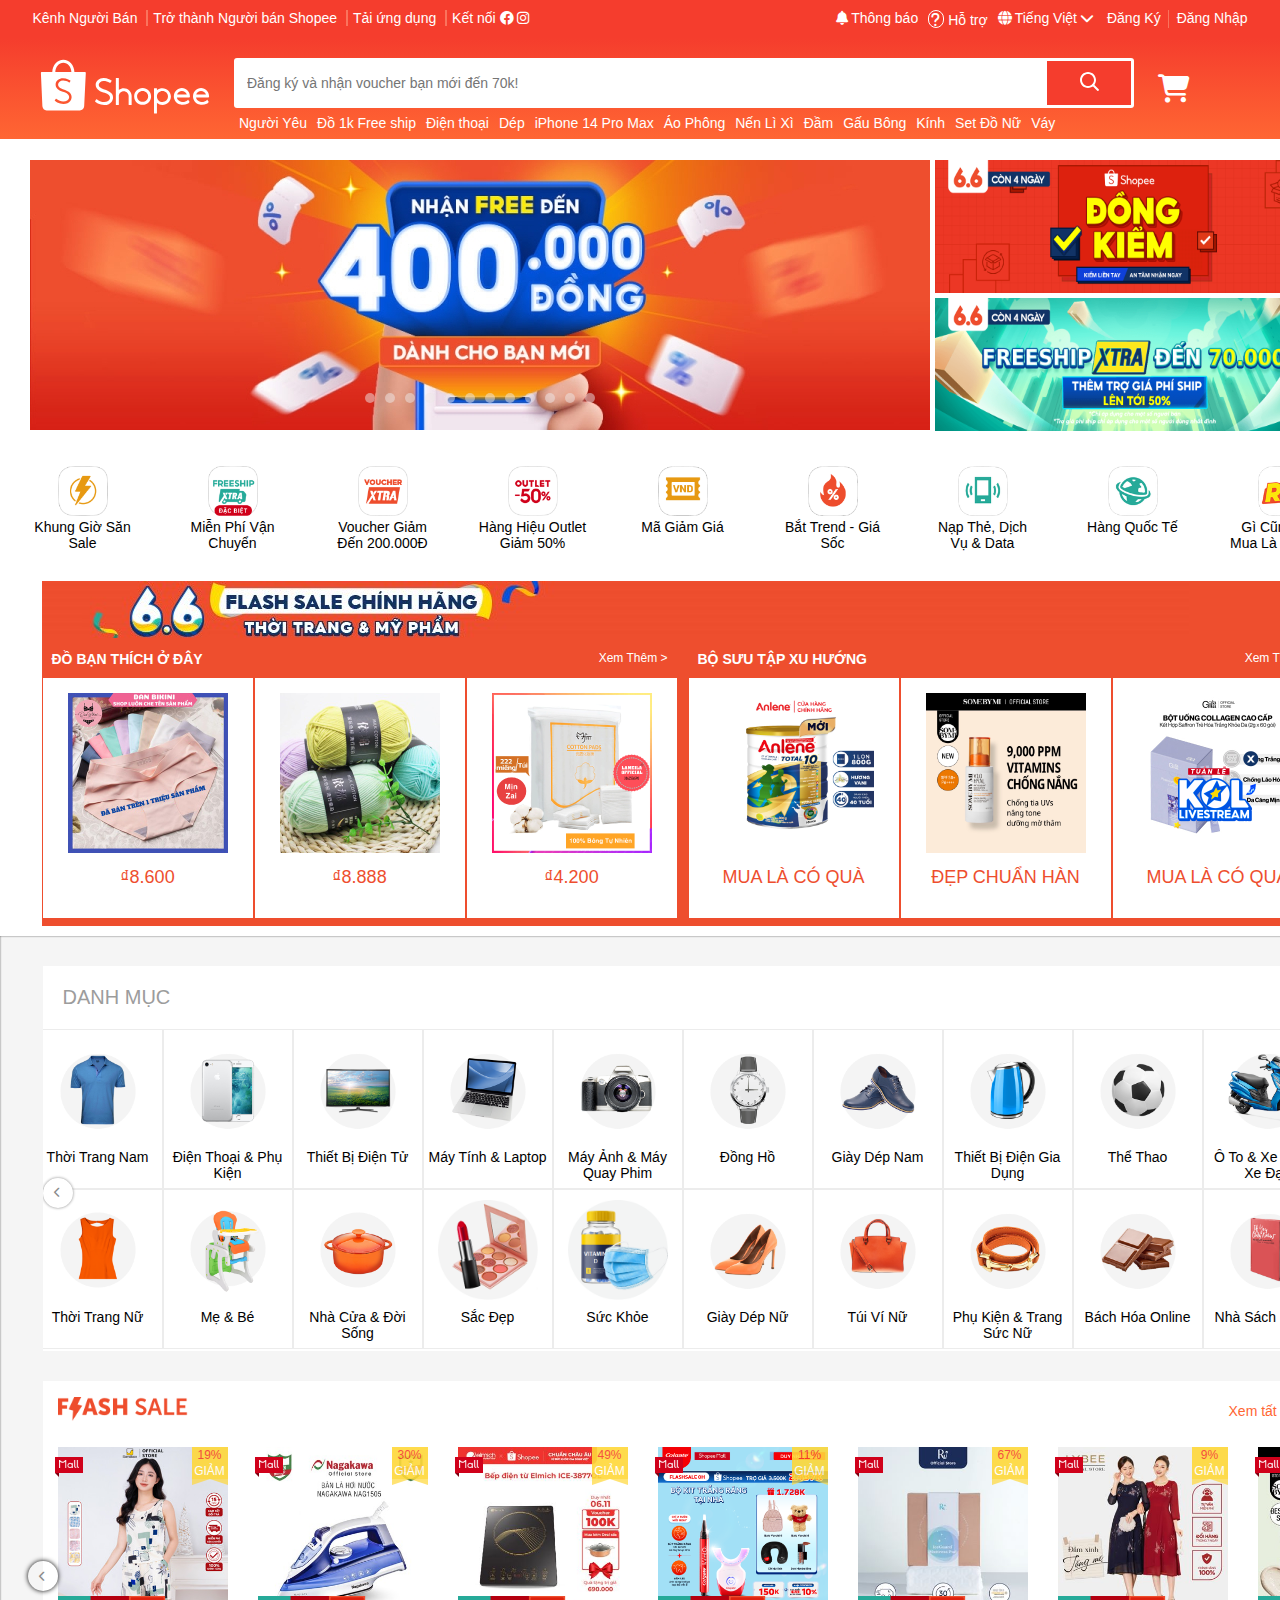
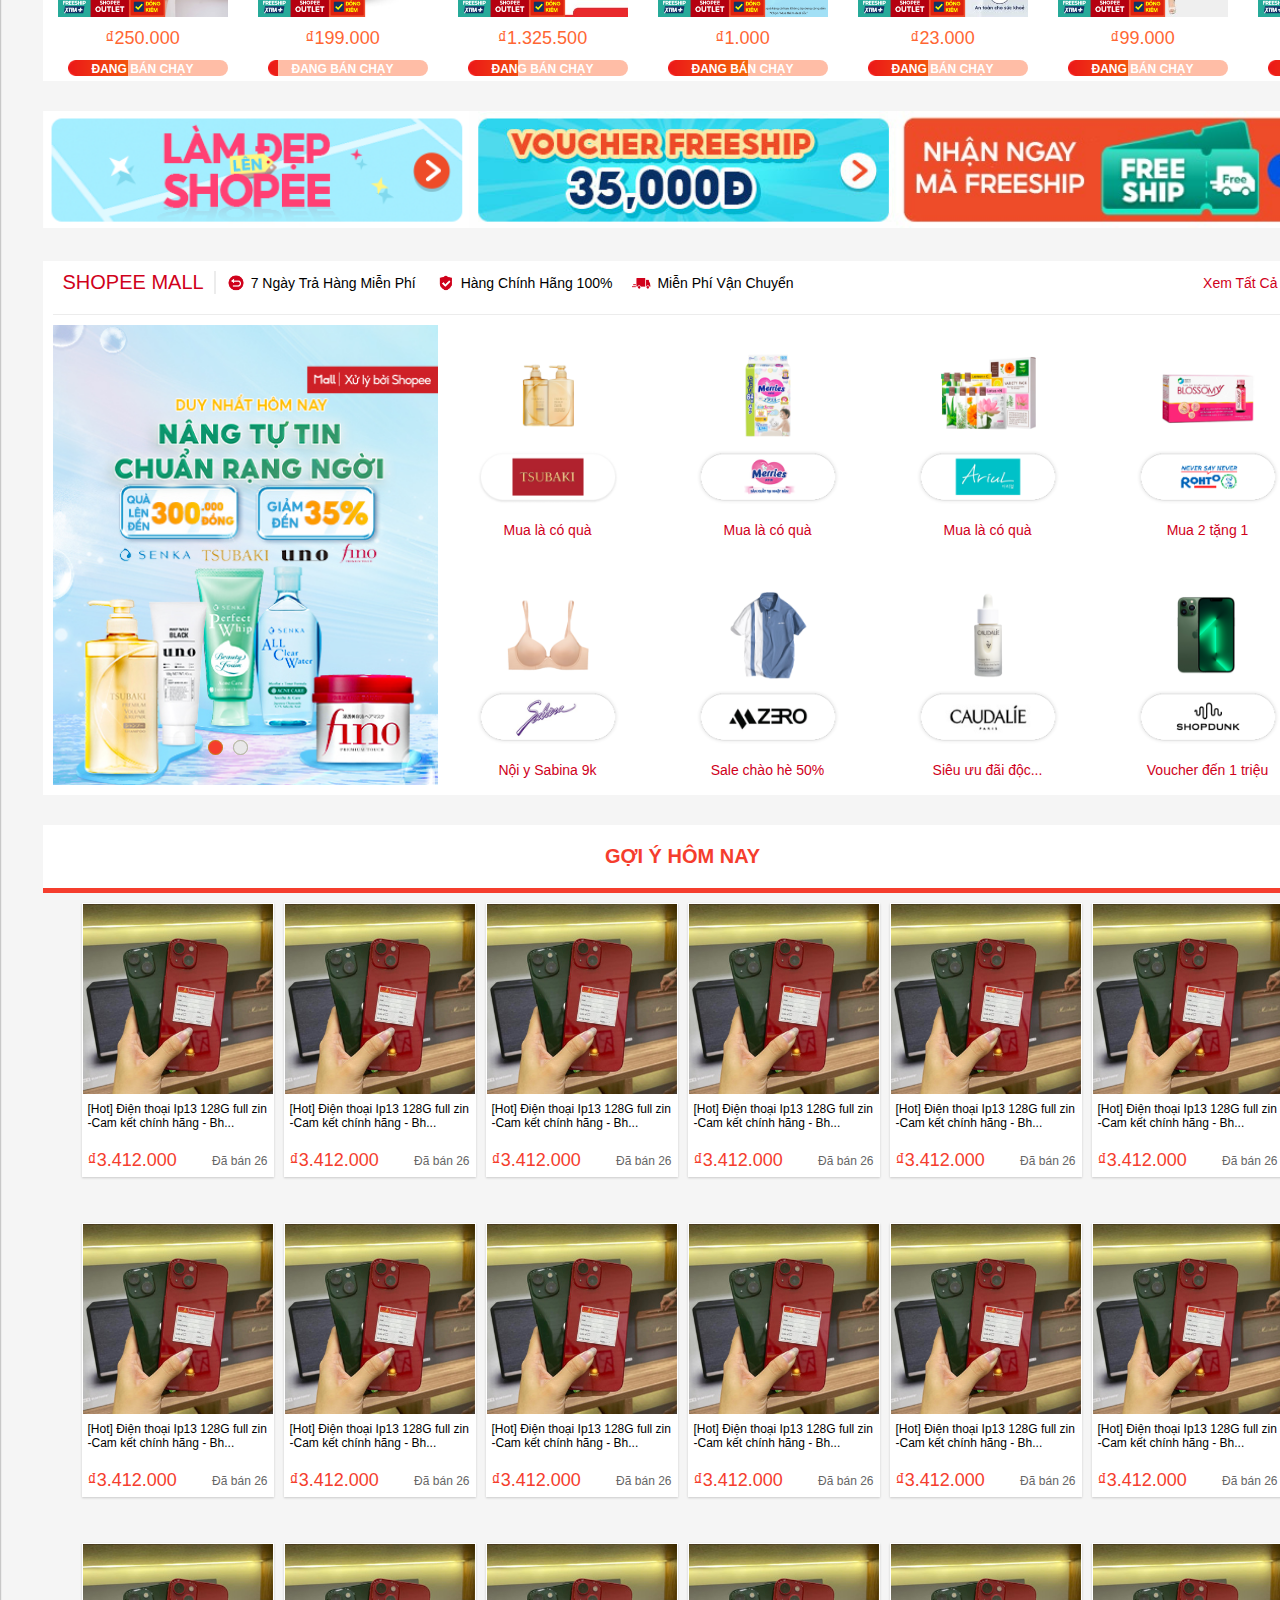
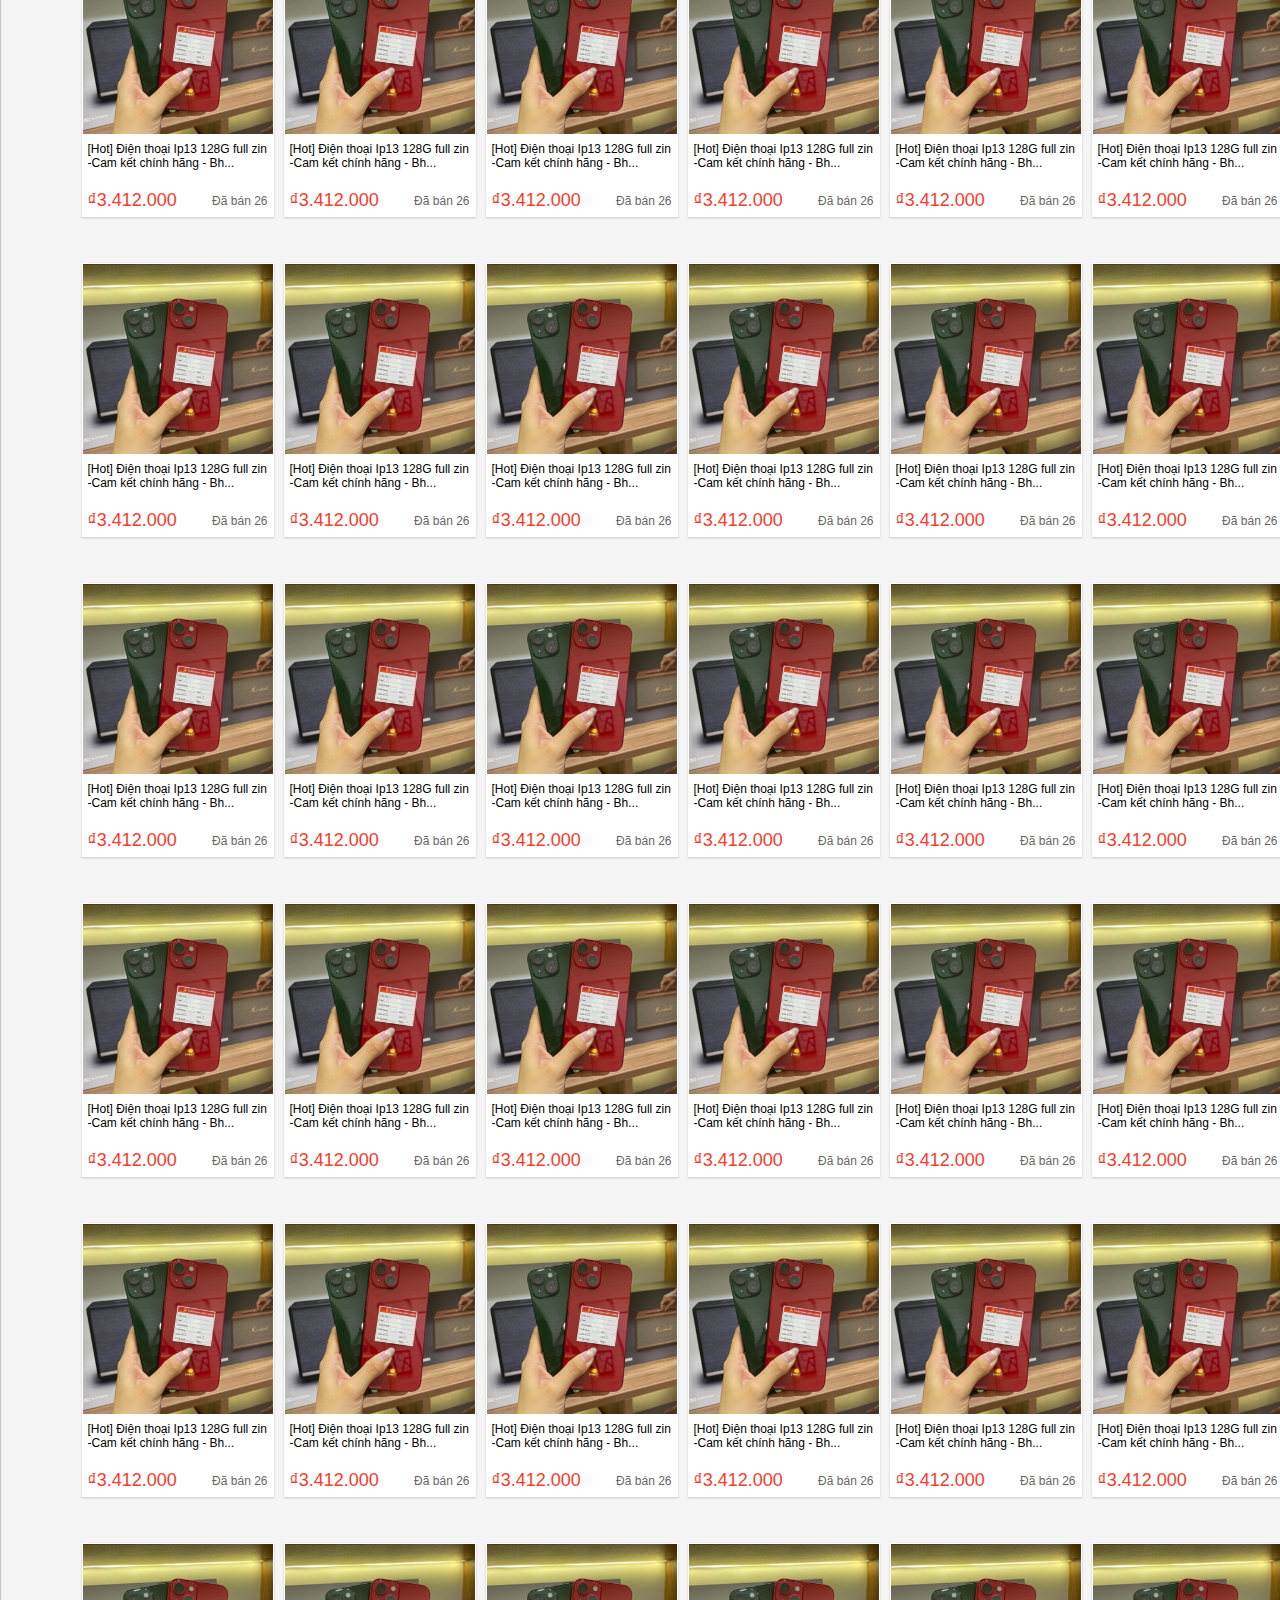
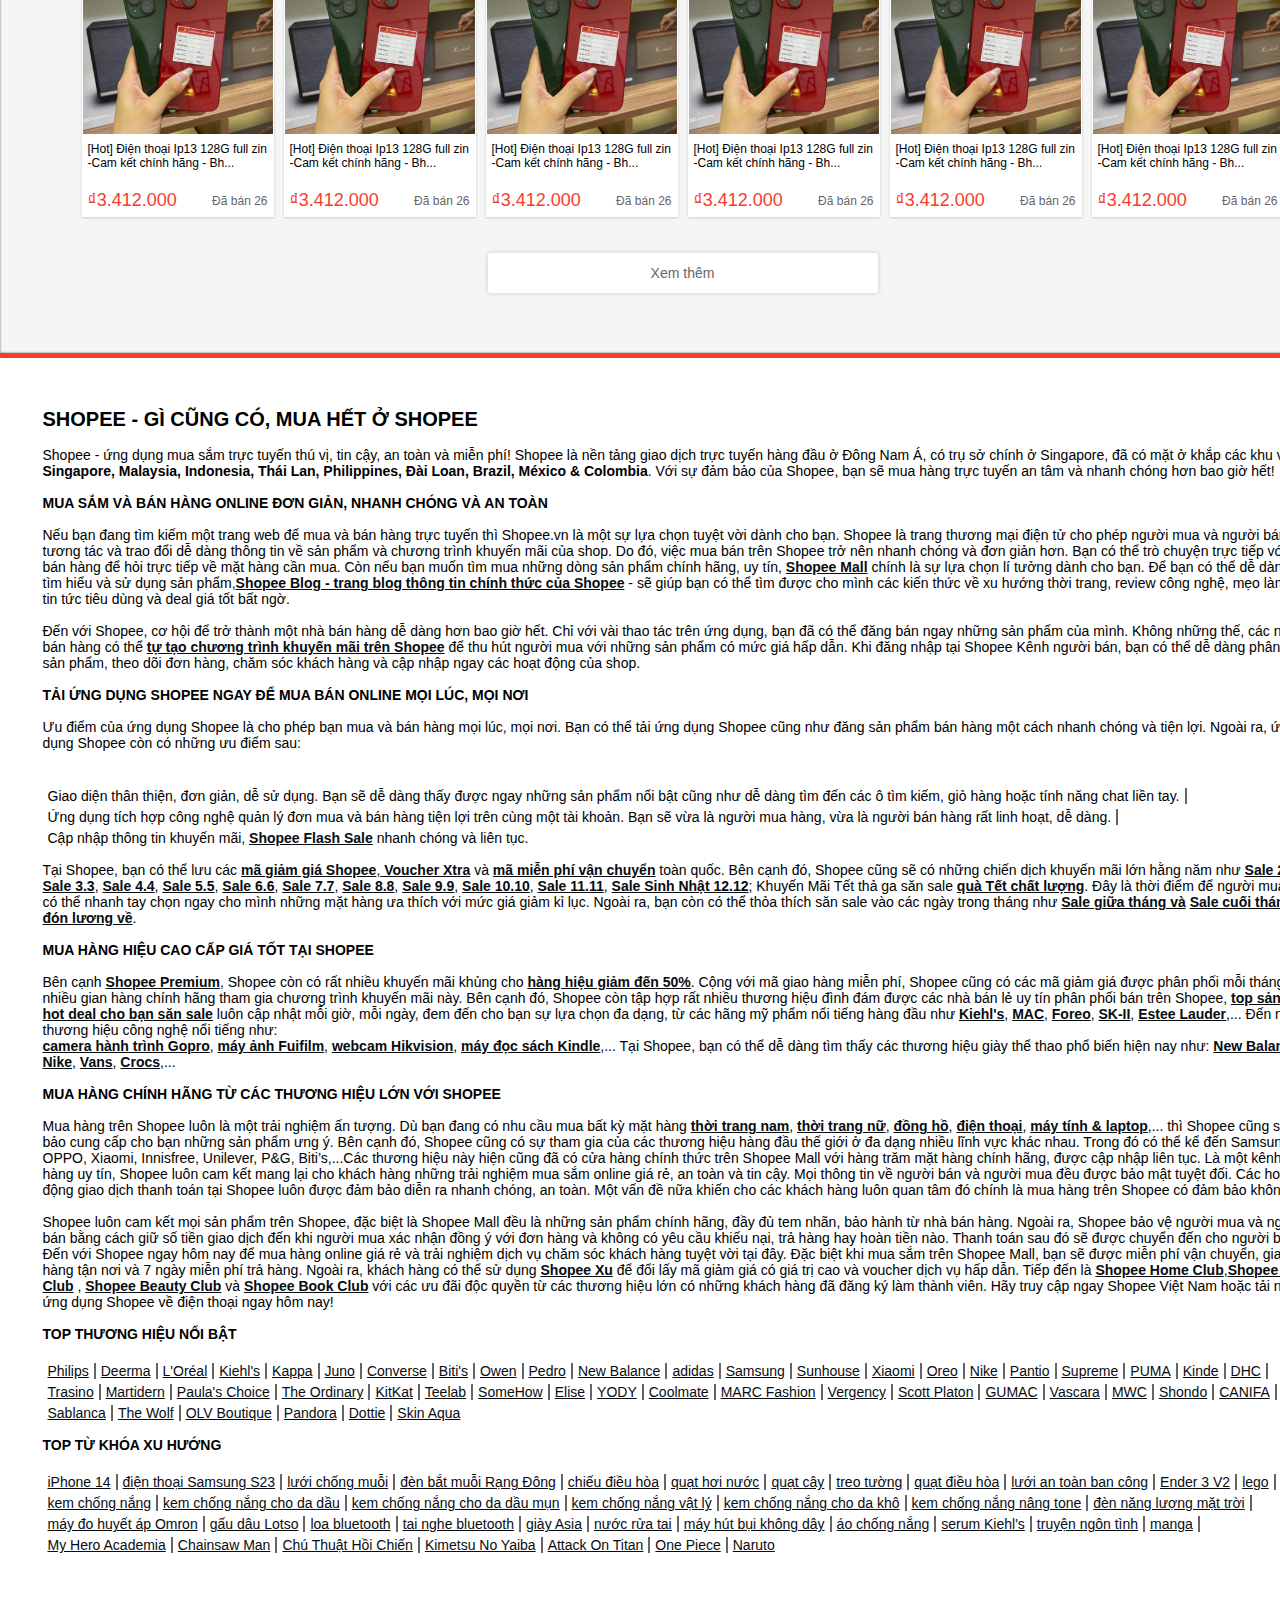
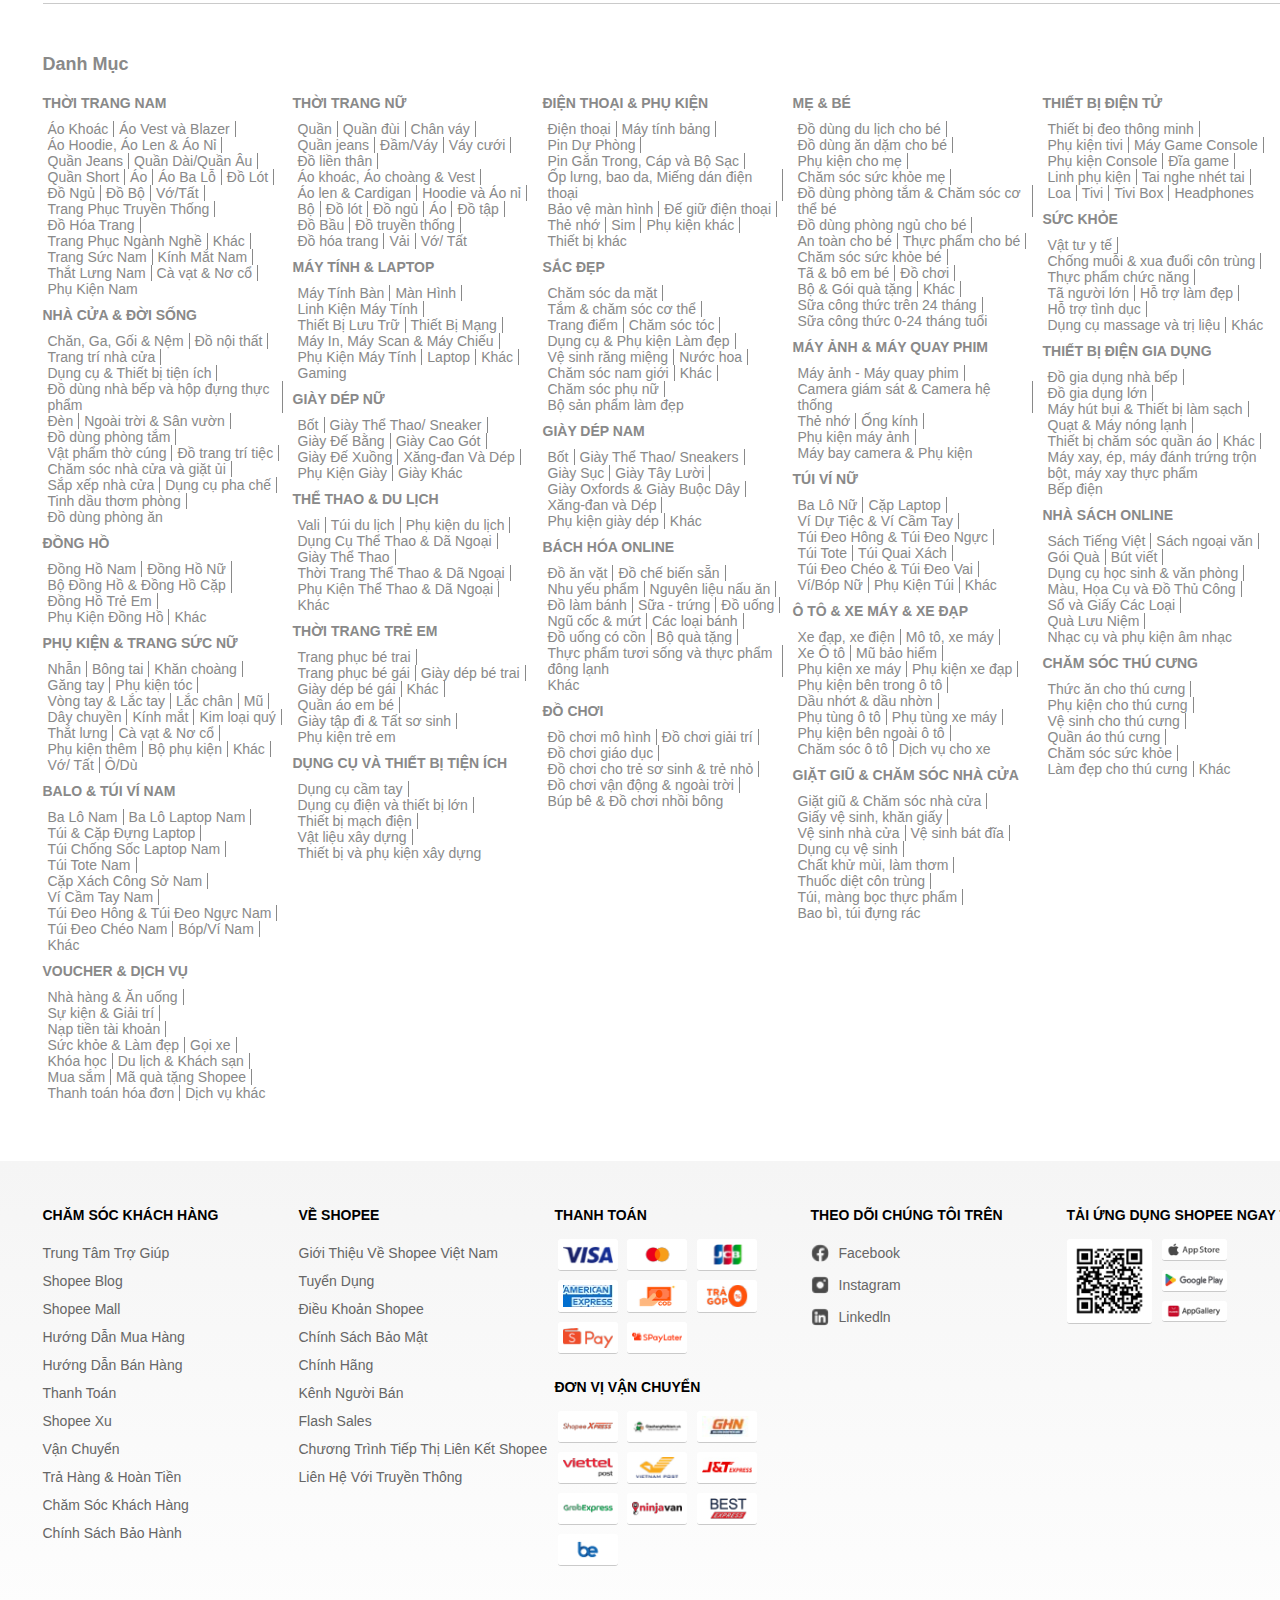
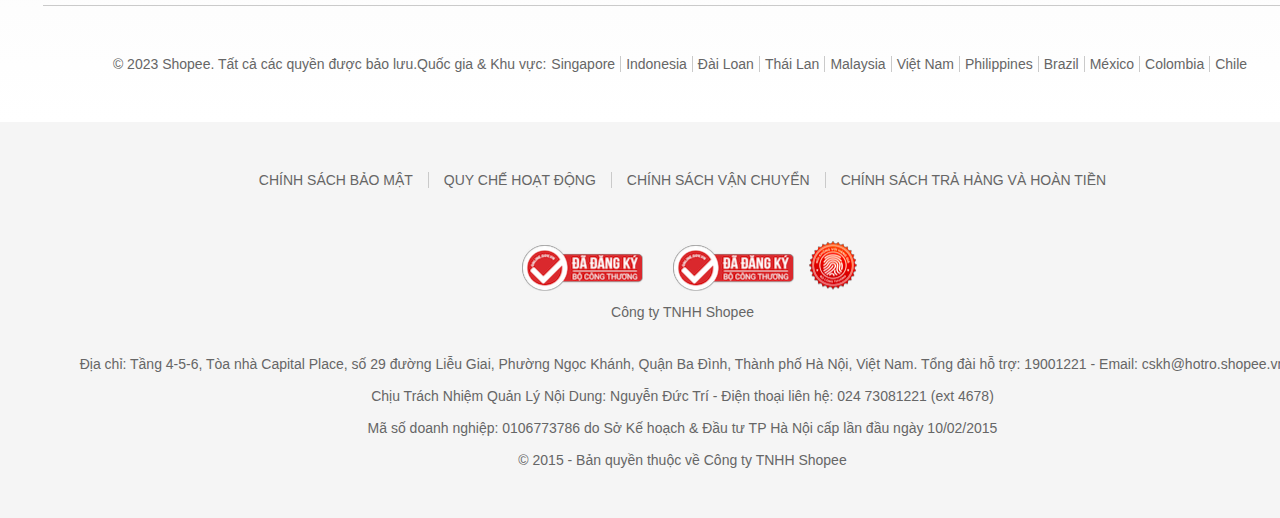
==== index.html @ 6e053377 "shopee project" ====
<!DOCTYPE html>
<html lang="en">

<head>
    <meta charset="UTF-8">
    <meta http-equiv="X-UA-Compatible" content="IE=edge">
    <meta name="viewport" content="width=device-width, initial-scale=1.0">
    <link rel="stylesheet" href="Home/css/index.css">
    <link rel="shortcut icon" href="img/logo_favicon/shopee-icon.svg" type="image/x-icon">
    <link rel="stylesheet" href="vendor/fontawesome-free-6.4.0-web/css/all.min.css">
    <title>Shopee</title>
</head>

<body>

    <header class="home_index">
        <div class="on_top">
            <div class="head_list_1">
                <a href="">Kênh Người Bán</a>
                <a href="">Trở thành Người bán Shopee</a>
                <a href="">Tải ứng dụng</a>
                <a href="">Kết nối
                    <i class="fa-brands fa-facebook" style="color:#fff;"></i>
                    <i class="fa-brands fa-instagram" style="color:#fff;"></i>
                </a>
            </div>
            <div class="head_list_2">
                <div class="child1">
                    <a href=""><i class="fa-solid fa-bell" style="color:#fff;"></i>Thông báo</a>
                    <div class="informed">
                        <div class="triangle"></div>
                        <div class="notice">
                            <div class="avt_none">
                                <img src="img/img_notice/avt.png" alt="">
                                <p>Đăng nhập để xem Thông báo</p>
                            </div>
                            <div class="btn_si_su">
                                <button>
                                    <a href="">Đăng ký</a>
                                </button>
                                <button>
                                    <a href="">Đăng nhập</a>
                                </button>
                            </div>
                        </div>
                    </div>
                </div>
                <div class="child2">
                    <a href=""><i class="fa-solid fa-question" style="color:#fff;"></i>Hỗ trợ</a>
                </div>
                <div class="child3">
                    <a href=""><i class="fa-solid fa-globe"></i>Tiếng Việt<i class="fa-solid fa-chevron-down"
                            style="color: #fff;margin-left: 3px;"></i></a>
                    <div class="language">
                        <div class="triangle2"></div>
                        <div class="choose_lg">
                            <a href="">Tiếng Việt</a><br><br>
                            <a href="">English</a>
                        </div>
                    </div>
                </div>
                <div class="child4">
                    <a href="">Đăng Ký</a>
                </div>
                <div class="child5">
                    <a href="">Đăng Nhập</a>
                </div>
            </div>

        </div>
        <div class="header">
            <div class="logo">
                <a href="index.html">
                    <svg viewBox="0 0 192 65" class="shopee-svg-icon header-with-search__shopee-logo icon-shopee-logo">
                        <g fill-rule="evenodd">
                            <path fill="#fff"
                                d="M35.6717403 44.953764c-.3333497 2.7510509-2.0003116 4.9543414-4.5823845 6.0575984-1.4379707.6145919-3.36871.9463856-4.896954.8421628-2.3840266-.0911143-4.6237865-.6708937-6.6883352-1.7307424-.7375522-.3788551-1.8370513-1.1352759-2.6813095-1.8437757-.213839-.1790053-.239235-.2937577-.0977428-.4944671.0764015-.1151823.2172535-.3229831.5286218-.7791994.45158-.6616533.5079208-.7446018.5587128-.8221779.14448-.2217688.3792333-.2411091.6107855-.0588804.0243289.0189105.0243289.0189105.0426824.0333083.0379873.0294402.0379873.0294402.1276204.0990653.0907002.0706996.14448.1123887.166248.1287205 2.2265285 1.7438508 4.8196989 2.7495466 7.4376251 2.8501162 3.6423042-.0496401 6.2615109-1.6873341 6.7308041-4.2020035.5160305-2.7675977-1.6565047-5.1582742-5.9070334-6.4908212-1.329344-.4166762-4.6895175-1.7616869-5.3090528-2.1250697-2.9094471-1.7071043-4.2697358-3.9430584-4.0763845-6.7048539.296216-3.8283059 3.8501677-6.6835796 8.340785-6.702705 2.0082079-.004083 4.0121475.4132378 5.937338 1.2244562.6816382.2873109 1.8987274.9496089 2.3189359 1.2633517.2420093.1777159.2898136.384872.1510957.60836-.0774686.12958-.2055158.3350171-.4754821.7632974l-.0029878.0047276c-.3553311.5640922-.3664286.5817134-.447952.7136572-.140852.2144625-.3064598.2344475-.5604202.0732783-2.0600669-1.3839063-4.3437898-2.0801572-6.8554368-2.130442-3.126914.061889-5.4706057 1.9228561-5.6246892 4.4579402-.0409751 2.2896772 1.676352 3.9613243 5.3858811 5.2358503 7.529819 2.4196871 10.4113092 5.25648 9.869029 9.7292478M26.3725216 5.42669372c4.9022893 0 8.8982174 4.65220288 9.0851664 10.47578358H17.2875686c.186949-5.8235807 4.1828771-10.47578358 9.084953-10.47578358m25.370857 11.57065968c0-.6047069-.4870064-1.0948761-1.0875481-1.0948761h-11.77736c-.28896-7.68927544-5.7774923-13.82058185-12.5059489-13.82058185-6.7282432 0-12.2167755 6.13130641-12.5057355 13.82058185l-11.79421958.0002149c-.59136492.0107446-1.06748731.4968309-1.06748731 1.0946612 0 .0285807.00106706.0569465.00320118.0848825H.99995732l1.6812605 37.0613963c.00021341.1031483.00405483.2071562.01173767.3118087.00170729.0236381.003628.0470614.00554871.0704847l.00362801.0782207.00405483.004083c.25545428 2.5789222 2.12707837 4.6560709 4.67201764 4.7519129l.00576212.0055872h37.4122078c.0177132.0002149.0354264.0004298.0531396.0004298.0177132 0 .0354264-.0002149.0531396-.0004298h.0796027l.0017073-.0015043c2.589329-.0706995 4.6867431-2.1768587 4.9082648-4.787585l.0012805-.0012893.0017073-.0350275c.0021341-.0275062.0040548-.0547975.0057621-.0823037.0040548-.065757.0068292-.1312992.0078963-.1964115l1.8344904-37.207738h-.0012805c.001067-.0186956.0014939-.0376062.0014939-.0565167M176.465457 41.1518926c.720839-2.3512494 2.900423-3.9186779 5.443734-3.9186779 2.427686 0 4.739107 1.6486899 5.537598 3.9141989l.054826.1556978h-11.082664l.046506-.1512188zm13.50267 3.4063683c.014933.0006399.014933.0006399.036906.0008531.021973-.0002132.021973-.0002132.044372-.0008531.53055-.0243144.950595-.4766911.950595-1.0271786 0-.0266606-.000853-.0496953-.00256-.0865936.000427-.0068251.000427-.020262.000427-.0635588 0-5.1926268-4.070748-9.4007319-9.09145-9.4007319-5.020488 0-9.091235 4.2081051-9.091235 9.4007319 0 .3871116.022399.7731567.067838 1.1568557l.00256.0204753.01408.1013102c.250022 1.8683731 1.047233 3.5831812 2.306302 4.9708108-.00064-.0006399.00064.0006399.007253.0078915 1.396026 1.536289 3.291455 2.5833031 5.393601 2.9748936l.02752.0053321v-.0027727l.13653.0228215c.070186.0119439.144211.0236746.243409.039031 2.766879.332724 5.221231-.0661182 7.299484-1.1127057.511777-.2578611.971928-.5423827 1.37064-.8429007.128211-.0968312.243622-.1904632.34346-.2781231.051412-.0452164.092372-.083181.114131-.1051493.468898-.4830897.498124-.6543572.215249-1.0954297-.31146-.4956734-.586228-.9179769-.821744-1.2675504-.082345-.1224254-.154023-.2267215-.214396-.3133151-.033279-.0475624-.033279-.0475624-.054399-.0776356-.008319-.0117306-.008319-.0117306-.013866-.0191956l-.00256-.0038391c-.256208-.3188605-.431565-.3480805-.715933-.0970445-.030292.0268739-.131624.1051493-.14997.1245582-1.999321 1.775381-4.729508 2.3465571-7.455854 1.7760208-.507724-.1362888-.982595-.3094759-1.419919-.5184948-1.708127-.8565509-2.918343-2.3826022-3.267563-4.1490253l-.02752-.1394881h13.754612zM154.831964 41.1518926c.720831-2.3512494 2.900389-3.9186779 5.44367-3.9186779 2.427657 0 4.739052 1.6486899 5.537747 3.9141989l.054612.1556978h-11.082534l.046505-.1512188zm13.502512 3.4063683c.015146.0006399.015146.0006399.037118.0008531.02176-.0002132.02176-.0002132.044159-.0008531.530543-.0243144.950584-.4766911.950584-1.0271786 0-.0266606-.000854-.0496953-.00256-.0865936.000426-.0068251.000426-.020262.000426-.0635588 0-5.1926268-4.070699-9.4007319-9.091342-9.4007319-5.020217 0-9.091343 4.2081051-9.091343 9.4007319 0 .3871116.022826.7731567.068051 1.1568557l.00256.0204753.01408.1013102c.250019 1.8683731 1.04722 3.5831812 2.306274 4.9708108-.00064-.0006399.00064.0006399.007254.0078915 1.396009 1.536289 3.291417 2.5833031 5.393538 2.9748936l.027519.0053321v-.0027727l.136529.0228215c.070184.0119439.144209.0236746.243619.039031 2.766847.332724 5.22117-.0661182 7.299185-1.1127057.511771-.2578611.971917-.5423827 1.370624-.8429007.128209-.0968312.243619-.1904632.343456-.2781231.051412-.0452164.09237-.083181.11413-.1051493.468892-.4830897.498118-.6543572.215246-1.0954297-.311457-.4956734-.586221-.9179769-.821734-1.2675504-.082344-.1224254-.154022-.2267215-.21418-.3133151-.033492-.0475624-.033492-.0475624-.054612-.0776356-.008319-.0117306-.008319-.0117306-.013866-.0191956l-.002346-.0038391c-.256419-.3188605-.431774-.3480805-.716138-.0970445-.030292.0268739-.131623.1051493-.149969.1245582-1.999084 1.775381-4.729452 2.3465571-7.455767 1.7760208-.507717-.1362888-.982582-.3094759-1.419902-.5184948-1.708107-.8565509-2.918095-2.3826022-3.267311-4.1490253l-.027733-.1394881h13.754451zM138.32144123 49.7357905c-3.38129629 0-6.14681004-2.6808521-6.23169343-6.04042014v-.31621743c.08401943-3.35418649 2.85039714-6.03546919 6.23169343-6.03546919 3.44242097 0 6.23320537 2.7740599 6.23320537 6.1960534 0 3.42199346-2.7907844 6.19605336-6.23320537 6.19605336m.00172791-15.67913203c-2.21776751 0-4.33682838.7553485-6.03989586 2.140764l-.19352548.1573553V34.6208558c0-.4623792-.0993546-.56419733-.56740117-.56419733h-2.17651376c-.47409424 0-.56761716.09428403-.56761716.56419733v27.6400724c0 .4539841.10583425.5641973.56761716.5641973h2.17651376c.46351081 0 .56740117-.1078454.56740117-.5641973V50.734168l.19352548.1573553c1.70328347 1.3856307 3.82234434 2.1409792 6.03989586 2.1409792 5.27140956 0 9.54473746-4.2479474 9.54473746-9.48802964 0-5.239867-4.2733279-9.48781439-9.54473746-9.48781439M115.907646 49.5240292c-3.449458 0-6.245805-2.7496948-6.245805-6.1425854 0-3.3928907 2.79656-6.1427988 6.245805-6.1427988 3.448821 0 6.24538 2.7499081 6.24538 6.1427988 0 3.3926772-2.796346 6.1425854-6.24538 6.1425854m.001914-15.5438312c-5.28187 0-9.563025 4.2112903-9.563025 9.4059406 0 5.1944369 4.281155 9.4059406 9.563025 9.4059406 5.281657 0 9.562387-4.2115037 9.562387-9.4059406 0-5.1946503-4.280517-9.4059406-9.562387-9.4059406M94.5919049 34.1890939c-1.9281307 0-3.7938902.6198995-5.3417715 1.7656047l-.188189.1393105V23.2574169c0-.4254677-.1395825-.5643476-.5649971-.5643476h-2.2782698c-.4600414 0-.5652122.1100273-.5652122.5643476v29.2834155c0 .443339.1135587.5647782.5652122.5647782h2.2782698c.4226187 0 .5649971-.1457701.5649971-.5647782v-9.5648406c.023658-3.011002 2.4931278-5.4412923 5.5299605-5.4412923 3.0445753 0 5.516841 2.4421328 5.5297454 5.4630394v9.5430935c0 .4844647.0806524.5645628.5652122.5645628h2.2726775c.481764 0 .565212-.0824666.565212-.5645628v-9.5710848c-.018066-4.8280677-4.0440197-8.7806537-8.9328471-8.7806537M62.8459442 47.7938061l-.0053397.0081519c-.3248668.4921188-.4609221.6991347-.5369593.8179812-.2560916.3812097-.224267.551113.1668119.8816949.91266.7358184 2.0858968 1.508535 2.8774525 1.8955369 2.2023021 1.076912 4.5810275 1.646045 7.1017886 1.6975309 1.6283921.0821628 3.6734936-.3050536 5.1963734-.9842376 2.7569891-1.2298679 4.5131066-3.6269626 4.8208863-6.5794607.4985136-4.7841067-2.6143125-7.7747902-10.6321784-10.1849709l-.0021359-.0006435c-3.7356476-1.2047686-5.4904836-2.8064071-5.4911243-5.0426086.1099976-2.4715346 2.4015793-4.3179454 5.4932602-4.4331449 2.4904317.0062212 4.6923065.6675996 6.8557356 2.0598624.4562232.2767364.666607.2256796.9733188-.172263.035242-.0587797.1332787-.2012238.543367-.790093l.0012815-.0019308c.3829626-.5500403.5089793-.7336731.5403767-.7879478.258441-.4863266.2214903-.6738208-.244985-1.0046173-.459427-.3290803-1.7535544-1.0024722-2.4936356-1.2978721-2.0583439-.8211991-4.1863175-1.2199998-6.3042524-1.1788111-4.8198184.1046878-8.578747 3.2393171-8.8265087 7.3515337-.1572005 2.9703036 1.350301 5.3588174 4.5000778 7.124567.8829712.4661613 4.1115618 1.6865902 5.6184225 2.1278667 4.2847814 1.2547527 6.5186944 3.5630343 6.0571315 6.2864205-.4192725 2.4743234-3.0117991 4.1199394-6.6498372 4.2325647-2.6382344-.0549182-5.2963324-1.0217793-7.6043603-2.7562084-.0115337-.0083664-.0700567-.0519149-.1779185-.1323615-.1516472-.1130543-.1516472-.1130543-.1742875-.1300017-.4705335-.3247898-.7473431-.2977598-1.0346184.1302162-.0346012.0529875-.3919333.5963776-.5681431.8632459">
                            </path>
                        </g>
                    </svg>
                </a>
            </div>
            <div class="search">
                <div class="search_rods">
                    <input type="text" placeholder="Đăng ký và nhận voucher bạn mới đến 70k!">
                    <div class="new_voucher">
                        <p>Đăng ký và nhận voucher bạn mới đến 70k!</p>
                        <img src="img/new_voucher.png" alt="">
                    </div>
                    <button class="btn_search"><svg height="19" viewBox="0 0 19 19" width="19" class="shopee-svg-icon">
                            <g fill-rule="evenodd" stroke="none" stroke-width="1">
                                <g transform="translate(-1016 -32)">
                                    <g>
                                        <g transform="translate(405 21)">
                                            <g transform="translate(611 11)">
                                                <path fill="#fff"
                                                    d="m8 16c4.418278 0 8-3.581722 8-8s-3.581722-8-8-8-8 3.581722-8 8 3.581722 8 8 8zm0-2c-3.3137085 0-6-2.6862915-6-6s2.6862915-6 6-6 6 2.6862915 6 6-2.6862915 6-6 6z">
                                                </path>
                                                <path fill="#fff"
                                                    d="m12.2972351 13.7114222 4.9799555 4.919354c.3929077.3881263 1.0260608.3842503 1.4141871-.0086574.3881263-.3929076.3842503-1.0260607-.0086574-1.414187l-4.9799554-4.919354c-.3929077-.3881263-1.0260608-.3842503-1.4141871.0086573-.3881263.3929077-.3842503 1.0260608.0086573 1.4141871z">
                                                </path>
                                            </g>
                                        </g>
                                    </g>
                                </g>
                            </g>
                        </svg>
                    </button>
                </div>
                <div class="list_search">
                    <ul>
                        <li><a href="">Người Yêu</a></li>
                        <li><a href="">Đồ 1k Free ship</a></li>
                        <li><a href="">Điện thoại</a></li>
                        <li><a href="">Dép</a></li>
                        <li><a href="">iPhone 14 Pro Max</a></li>
                        <li><a href="">Áo Phông</a></li>
                        <li><a href="">Nến Lì Xì</a></li>
                        <li><a href="">Đầm</a></li>
                        <li><a href="">Gấu Bông</a></li>
                        <li><a href="">Kính</a></li>
                        <li><a href="">Set Đồ Nữ</a></li>
                        <li><a href="">Váy</a></li>
                    </ul>
                </div>
            </div>
            <div class="shopping_cart">
                <i class="fa-solid fa-cart-shopping fa-2xl" style="color: #fff;"></i>
                <div class="notice_cart">
                    <div class="triangle_cart"></div>
                    <div class="notice">
                        <img src="img/cart/emty.png" alt="">
                        <p>Chưa có sản phẩm</p>
                    </div>
                </div>
            </div>

        </div>
    </header>

    <section class="welcome">
        <div class="carousel">
            <div class="slides">
                <!-- radio buttons -->
                <input type="radio" name="radios" id="radio1">
                <input type="radio" name="radios" id="radio2">
                <input type="radio" name="radios" id="radio3">
                <input type="radio" name="radios" id="radio4">
                <input type="radio" name="radios" id="radio5">
                <input type="radio" name="radios" id="radio6">
                <input type="radio" name="radios" id="radio7">
                <input type="radio" name="radios" id="radio8">
                <input type="radio" name="radios" id="radio9">
                <input type="radio" name="radios" id="radio10">
                <input type="radio" name="radios" id="radio11">
                <input type="radio" name="radios" id="radio12">

                <!-- slide imgs -->
                <div class="slide first">
                    <img src="img/slides/1.jpg" alt="">
                </div>
                <div class="slide">
                    <img src="img/slides/2.jpg" alt="">
                </div>
                <div class="slide">
                    <img src="img/slides/3.jpg" alt="">
                </div>
                <div class="slide">
                    <img src="img/slides/4.jpg" alt="">
                </div>
                <div class="slide">
                    <img src="img/slides/5.jpg" alt="">
                </div>
                <div class="slide">
                    <img src="img/slides/6.jpg" alt="">
                </div>
                <div class="slide">
                    <img src="img/slides/7.jpg" alt="">
                </div>
                <div class="slide">
                    <img src="img/slides/8.jpg" alt="">
                </div>
                <div class="slide">
                    <img src="img/slides/9.jpg" alt="">
                </div>
                <div class="slide">
                    <img src="img/slides/10.jpg" alt="">
                </div>
                <div class="slide">
                    <img src="img/slides/11.jpg" alt="">
                </div>
                <div class="slide">
                    <img src="img/slides/12.jpg" alt="">
                </div>


                <!-- auto scroll buttons -->
                <div class="auto_scroll">
                    <div class="auto auto1"></div>
                    <div class="auto auto2"></div>
                    <div class="auto auto3"></div>
                    <div class="auto auto4"></div>
                    <div class="auto auto5"></div>
                    <div class="auto auto6"></div>
                    <div class="auto auto7"></div>
                    <div class="auto auto8"></div>
                    <div class="auto auto9"></div>
                    <div class="auto auto10"></div>
                    <div class="auto auto11"></div>
                    <div class="auto auto12"></div>
                </div>
            </div>

            <!-- manual -->
            <div class="manual">
                <label for="radio1" class="manual_btn"></label>
                <label for="radio2" class="manual_btn"></label>
                <label for="radio3" class="manual_btn"></label>
                <label for="radio4" class="manual_btn"></label>
                <label for="radio5" class="manual_btn"></label>
                <label for="radio6" class="manual_btn"></label>
                <label for="radio7" class="manual_btn"></label>
                <label for="radio8" class="manual_btn"></label>
                <label for="radio9" class="manual_btn"></label>
                <label for="radio10" class="manual_btn"></label>
                <label for="radio11" class="manual_btn"></label>
                <label for="radio12" class="manual_btn"></label>
            </div>

            <div class="button_change">
                <div class="next_btn" onclick="next()">
                    <i class="fa-solid fa-chevron-right fa-2xl" style="color: #fff;"></i>
                </div>
                <div class="prev_btn" onclick="prev()">
                    <i class="fa-solid fa-chevron-left fa-2xl" style="color: #fff;"></i>
                </div>
            </div>
        </div>
        <div class="note">
            <div class="note_img1">
                <img src="img/slides/nav2.png" alt="">
            </div>
            <div class="note_img2">
                <img src="img/slides/nav1.png" alt="">
            </div>
        </div>
    </section>

    <section class="service">
        <div class="items">
            <img src="Home/img/service/flast.png" alt=""><br>Khung Giờ Săn Sale
        </div>
        <div class="items">
            <img src="Home/img/service/xtra.png" alt=""><br>Miễn Phí Vận Chuyển
        </div>
        <div class="items">
            <img src="Home/img/service/voucher_xtra.png" alt=""><br>Voucher Giảm Đến 200.000Đ
        </div>
        <div class="items">
            <img src="Home/img/service/outlet.png" alt=""><br>Hàng Hiệu Outlet Giảm 50%
        </div>
        <div class="items">
            <img src="Home/img/service/voucher.png" alt=""><br>Mã Giảm Giá
        </div>
        <div class="items">
            <img src="Home/img/service/fire.png" alt=""><br>Bắt Trend - Giá Sốc
        </div>
        <div class="items">
            <img src="Home/img/service/phone.png" alt=""><br>Nạp Thẻ, Dịch Vụ & Data
        </div>
        <div class="items">
            <img src="Home/img/service/net.png" alt=""><br>Hàng Quốc Tế
        </div>
        <div class="items">
            <img src="Home/img/service/cheap.png" alt=""><br>Gì Cũng Rẻ - Mua Là Freeship
        </div>
    </section>

    <section class="flash_sale">

        <head>
            <div class="logo_flash_sale">
                <img src="Home/img/flash_sale/header_flashsale.jpg" alt="">
            </div>
            <div class="time_last"></div>
        </head>
        <div class="albums">
            <div class="you_like">
                <div class="title">
                    <h3 style="text-transform: uppercase;">Đồ bạn thích ở đây</h3>
                    <a href="">Xem Thêm ></a>
                </div>
                <div class="items">
                    <a href="" class="items_sale">
                        <img src="Home/img/flash_sale/sip.jpg" alt="">
                        <p>&#8363;8.600</p>
                    </a>
                    <a href="" class="items_sale">
                        <img src="Home/img/flash_sale/lend.jpg" alt="">
                        <p>&#8363;8.888</p>
                    </a>
                    <a href="" class="items_sale">
                        <img src="Home/img/flash_sale/bongtaytrang.png" alt="">
                        <p>&#8363;4.200</p>
                    </a>
                </div>
            </div>
            <div class="album_trending">
                <div class="title">
                    <h3 style="text-transform: uppercase;">Bộ sưu tập xu hướng</h3>
                    <a href="">Xem Thêm ></a>
                </div>
                <div class="items">
                    <a href="" class="items_sale">
                        <img src="Home/img/flash_sale/anlene.jpg" alt="">
                        <p>MUA LÀ CÓ QUÀ</p>
                    </a>
                    <a href="" class="items_sale">
                        <img src="Home/img/flash_sale/vitamin.jpg" alt="">
                        <p>ĐẸP CHUẨN HÀN</p>
                    </a>
                    <a href="" class="items_sale">
                        <img src="Home/img/flash_sale/collagen.jpg" alt="">
                        <p>MUA LÀ CÓ QUÀ</p>
                    </a>
                </div>
            </div>
        </div>
    </section>

    <main>
        <section class="directory">
            <div class="drtr_title">
                <p style="text-transform: uppercase;">danh mục</p>
            </div>
            <input type="radio" name="abc" id="btn1" checked>
            <input type="radio" name="abc" id="btn2">
            <div class="list_items">
                <a href="" class="items">
                    <img src="Home/img/directory/aonam.png" alt="">
                    <p>thời trang nam</p>
                </a>
                <a href="" class="items">
                    <img src="Home/img/directory/dienthoai.png" alt="">
                    <p>điện thoại & phụ kiện</p>
                </a>
                <a href="" class="items">
                    <img src="Home/img/directory/tivi.png" alt="">
                    <p>thiết bị điện tử</p>
                </a>
                <a href="" class="items">
                    <img src="Home/img/directory/laptop.png" alt="">
                    <p>máy tính & laptop</p>
                </a>
                <a href="" class="items">
                    <img src="Home/img/directory/mayanh.png" alt="">
                    <p>Máy Ảnh & Máy Quay Phim</p>
                </a>
                <a href="" class="items">
                    <img src="Home/img/directory/dongho.png" alt="">
                    <p>Đồng hồ</p>
                </a>
                <a href="" class="items">
                    <img src="Home/img/directory/giaynam.png" alt="">
                    <p>giày dép nam</p>
                </a>
                <a href="" class="items">
                    <img src="Home/img/directory/binhnuoc.png" alt="">
                    <p>thiết bị điện gia dụng</p>
                </a>
                <a href="" class="items">
                    <img src="Home/img/directory/banh.png" alt="">
                    <p>thể thao</p>
                </a>
                <a href="" class="items">
                    <img src="Home/img/directory/xe.png" alt="">
                    <p>ô to & xe máy & xe đạp</p>
                </a>
                <a href="" class="items">
                    <img src="Home/img/directory/balo.png" alt="">
                    <p>balo & túi ví nam</p>
                </a>
                <a href="" class="items">
                    <img src="Home/img/directory/gau.png" alt="">
                    <p>đồ chơi</p>
                </a>
                <a href="" class="items">
                    <img src="Home/img/directory/thucan.png" alt="">
                    <p>chăm sóc thú cưng</p>
                </a>
                <a href="" class="items">
                    <img src="Home/img/directory/tools.png" alt="">
                    <p>đụng cụ và thiết bị tiện ích</p>
                </a>
                <a href="" class="items">
                    <img src="Home/img/directory/aonu.png" alt="">
                    <p>thời trang nữ</p>
                </a>
                <a href="" class="items">
                    <img src="Home/img/directory/dochoi.png" alt="">
                    <p>mẹ & bé</p>
                </a>
                <a href="" class="items">
                    <img src="Home/img/directory/cainoi.png" alt="">
                    <p>nhà cửa & đời sống</p>
                </a>
                <a href="" class="items">
                    <img src="Home/img/directory/makeup.png" alt="">
                    <p>sắc đẹp</p>
                </a>
                <a href="" class="items">
                    <img src="Home/img/directory/vitamind.png" alt="">
                    <p>sức khỏe</p>
                </a>
                <a href="" class="items">
                    <img src="Home/img/directory/giaynu.png" alt="">
                    <p>giày dép nữ</p>
                </a>
                <a href="" class="items">
                    <img src="Home/img/directory/tuixach.png" alt="">
                    <p>túi ví nữ</p>
                </a>
                <a href="" class="items">
                    <img src="Home/img/directory/daynit.png" alt="">
                    <p>phụ kiện & trang sức nữ</p>
                </a>
                <a href="" class="items">
                    <img src="Home/img/directory/socola.png" alt="">
                    <p>bách hóa online</p>
                </a>
                <a href="" class="items">
                    <img src="Home/img/directory/sach.png" alt="">
                    <p>nhà sách online</p>
                </a>
                <a href="" class="items">
                    <img src="Home/img/directory/aotreem.png" alt="">
                    <p>thời trang trẻ em</p>
                </a>
                <a href="" class="items">
                    <img src="Home/img/directory/nuocgiac.png" alt="">
                    <p>giặt giũ & chăm sóc nhà cửa</p>
                </a>
                <a href="" class="items">
                    <img src="Home/img/directory/voucher.png" alt="">
                    <p>voucher & dịch vụ</p>
                </a>
            </div>

            <div class="btn_directory">
                <label for="btn1" id="btnD_prev"><i class="fa-solid fa-chevron-left fa-xs"
                        style="color: #8a8a8a;"></i></label>
                <label for="btn2" id="btnD_next"><i class="fa-solid fa-chevron-right fa-xs"
                        style="color: #8a8a8a;"></i></label>
            </div>
        </section>

        <section class="Flash-sale">
            <div class="top_fsl">
                <div class="logo_fsl">
                    <img src="Home/img/Flash-sale/logo.png" alt="">
                </div>
                <a href="">Xem tất cả ></a>
            </div>
            <input type="radio" name="fls" id="fls1" checked>
            <input type="radio" name="fls" id="fls2">
            <input type="radio" name="fls" id="fls3">
            <div class="items_fsl">
                <a href="" class="item">
                    <img src="Home/img/Flash-sale/ao_nu.jpg" alt="">
                    <p>&#8363;250.000</p>
                    <div class="range">
                        <img src="Home/img/Flash-sale/range.png">
                        <p>Đang bán chạy</p>
                    </div>
                    <div class="range_after"></div>
                    <div class="out_item">
                        <div class="head_oit">
                            <div class="mall">
                                <div class="square"><img src="Home/img/Flash-sale/mall.png" alt=""></div>
                                <div class="triangle"></div>
                            </div>
                            <div class="sale_off">
                                <div class="square">
                                    <p>19%</p>
                                    <p>Giảm</p>
                                </div>
                                <div class="triangle"></div>
                            </div>
                        </div>
                        <div class="vouchers">
                            <img src="Home/img/Flash-sale/fs_ol_dk.png" alt="">
                        </div>
                    </div>
                </a>
                <a href="" class="item">
                    <img src="Home/img/Flash-sale//banui.jpg" alt="">
                    <p>&#8363;199.000</p>
                    <div class="range">
                        <img src="Home/img/Flash-sale/range.png">
                        <p>Đang bán chạy</p>
                    </div>
                    <div class="range_after"></div>
                    <div class="out_item">
                        <div class="head_oit">
                            <div class="mall">
                                <div class="square"><img src="Home/img/Flash-sale/mall.png" alt=""></div>
                                <div class="triangle"></div>
                            </div>
                            <div class="sale_off">
                                <div class="square">
                                    <p>30%</p>
                                    <p>Giảm</p>
                                </div>
                                <div class="triangle"></div>
                            </div>
                        </div>
                        <div class="vouchers">
                            <img src="Home/img/Flash-sale/fs_ol_dk.png" alt="">
                        </div>
                    </div>
                </a>
                <a href="" class="item">
                    <img src="Home/img/Flash-sale/bep_dien.jpg" alt="">
                    <p>&#8363;1.325.500</p>
                    <div class="range">
                        <img src="Home/img/Flash-sale/range.png">
                        <p>Đang bán chạy</p>
                    </div>
                    <div class="range_after"></div>
                    <div class="out_item">
                        <div class="head_oit">
                            <div class="mall">
                                <div class="square"><img src="Home/img/Flash-sale/mall.png" alt=""></div>
                                <div class="triangle"></div>
                            </div>
                            <div class="sale_off">
                                <div class="square">
                                    <p>49%</p>
                                    <p>Giảm</p>
                                </div>
                                <div class="triangle"></div>
                            </div>
                        </div>
                        <div class="vouchers">
                            <img src="Home/img/Flash-sale/fs_ol_dk.png" alt="">
                        </div>
                    </div>
                </a>
                <a href="" class="item">
                    <img src="Home/img/Flash-sale/cham_soc_rang.png" alt="">
                    <p>&#8363;1.000</p>
                    <div class="range">
                        <img src="Home/img/Flash-sale/range.png">
                        <p>Đang bán chạy</p>
                    </div>
                    <div class="range_after"></div>
                    <div class="out_item">
                        <div class="head_oit">
                            <div class="mall">
                                <div class="square"><img src="Home/img/Flash-sale/mall.png" alt=""></div>
                                <div class="triangle"></div>
                            </div>
                            <div class="sale_off">
                                <div class="square">
                                    <p>11%</p>
                                    <p>Giảm</p>
                                </div>
                                <div class="triangle"></div>
                            </div>
                        </div>
                        <div class="vouchers">
                            <img src="Home/img/Flash-sale/fs_ol_dk.png" alt="">
                        </div>
                    </div>
                </a>
                <a href="" class="item">
                    <img src="Home/img/Flash-sale/cuc_gi_do.jpg" alt="">
                    <p>&#8363;23.000</p>
                    <div class="range">
                        <img src="Home/img/Flash-sale/range.png">
                        <p>Đang bán chạy</p>
                    </div>
                    <div class="range_after"></div>
                    <div class="out_item">
                        <div class="head_oit">
                            <div class="mall">
                                <div class="square"><img src="Home/img/Flash-sale/mall.png" alt=""></div>
                                <div class="triangle"></div>
                            </div>
                            <div class="sale_off">
                                <div class="square">
                                    <p>67%</p>
                                    <p>Giảm</p>
                                </div>
                                <div class="triangle"></div>
                            </div>
                        </div>
                        <div class="vouchers">
                            <img src="Home/img/Flash-sale/fs_ol_dk.png" alt="">
                        </div>
                    </div>
                </a>
                <a href="" class="item">
                    <img src="Home/img/Flash-sale/dam_xinh.jpg" alt="">
                    <p>&#8363;99.000</p>
                    <div class="range">
                        <img src="Home/img/Flash-sale/range.png">
                        <p>Đang bán chạy</p>
                    </div>
                    <div class="range_after"></div>
                    <div class="out_item">
                        <div class="head_oit">
                            <div class="mall">
                                <div class="square"><img src="Home/img/Flash-sale/mall.png" alt=""></div>
                                <div class="triangle"></div>
                            </div>
                            <div class="sale_off">
                                <div class="square">
                                    <p>9%</p>
                                    <p>Giảm</p>
                                </div>
                                <div class="triangle"></div>
                            </div>
                        </div>
                        <div class="vouchers">
                            <img src="Home/img/Flash-sale/fs_ol_dk.png" alt="">
                        </div>
                    </div>
                </a>
                <a href="" class="item">
                    <img src="Home/img/Flash-sale/dat_set.jpg" alt="">
                    <p>&#8363;59.500</p>
                    <div class="range">
                        <img src="Home/img/Flash-sale/range.png">
                        <p>Đang bán chạy</p>
                    </div>
                    <div class="range_after"></div>
                    <div class="out_item">
                        <div class="head_oit">
                            <div class="mall">
                                <div class="square"><img src="Home/img/Flash-sale/mall.png" alt=""></div>
                                <div class="triangle"></div>
                            </div>
                            <div class="sale_off">
                                <div class="square">
                                    <p>45%</p>
                                    <p>Giảm</p>
                                </div>
                                <div class="triangle"></div>
                            </div>
                        </div>
                        <div class="vouchers">
                            <img src="Home/img/Flash-sale/fs_ol_dk.png" alt="">
                        </div>
                    </div>
                </a>
                <a href="" class="item">
                    <img src="Home/img/Flash-sale/dau_goi.png" alt="">
                    <p>&#8363;199.000</p>
                    <div class="range">
                        <img src="Home/img/Flash-sale/range.png">
                        <p>Đang bán chạy</p>
                    </div>
                    <div class="range_after"></div>
                    <div class="out_item">
                        <div class="head_oit">
                            <div class="mall">
                                <div class="square"><img src="Home/img/Flash-sale/mall.png" alt=""></div>
                                <div class="triangle"></div>
                            </div>
                            <div class="sale_off">
                                <div class="square">
                                    <p>69%</p>
                                    <p>Giảm</p>
                                </div>
                                <div class="triangle"></div>
                            </div>
                        </div>
                        <div class="vouchers">
                            <img src="Home/img/Flash-sale/fs_ol_dk.png" alt="">
                        </div>
                    </div>
                </a>
                <a href="" class="item">
                    <img src="Home/img/Flash-sale/hut_bui.png" alt="">
                    <p>&#8363;599.000</p>
                    <div class="range">
                        <img src="Home/img/Flash-sale/range.png">
                        <p>Đang bán chạy</p>
                    </div>
                    <div class="range_after"></div>
                    <div class="out_item">
                        <div class="head_oit">
                            <div class="mall">
                                <div class="square"><img src="Home/img/Flash-sale/mall.png" alt=""></div>
                                <div class="triangle"></div>
                            </div>
                            <div class="sale_off">
                                <div class="square">
                                    <p>17%</p>
                                    <p>Giảm</p>
                                </div>
                                <div class="triangle"></div>
                            </div>
                        </div>
                        <div class="vouchers">
                            <img src="Home/img/Flash-sale/fs_ol_dk.png" alt="">
                        </div>
                    </div>
                </a>
                <a href="" class="item">
                    <img src="Home/img/Flash-sale/maykhukhuan.jpg" alt="">
                    <p>&#8363;790.000</p>
                    <div class="range">
                        <img src="Home/img/Flash-sale/range.png">
                        <p>Đang bán chạy</p>
                    </div>
                    <div class="range_after"></div>
                    <div class="out_item">
                        <div class="head_oit">
                            <div class="mall">
                                <div class="square"><img src="Home/img/Flash-sale/mall.png" alt=""></div>
                                <div class="triangle"></div>
                            </div>
                            <div class="sale_off">
                                <div class="square">
                                    <p>19%</p>
                                    <p>Giảm</p>
                                </div>
                                <div class="triangle"></div>
                            </div>
                        </div>
                        <div class="vouchers">
                            <img src="Home/img/Flash-sale/fs_ol_dk.png" alt="">
                        </div>
                    </div>
                </a>
                <a href="" class="item">
                    <img src="Home/img/Flash-sale/nuoc_uong_thai_doc.jpg" alt="">
                    <p>&#8363;79.300</p>
                    <div class="range">
                        <img src="Home/img/Flash-sale/range.png">
                        <p>Đang bán chạy</p>
                    </div>
                    <div class="range_after"></div>
                    <div class="out_item">
                        <div class="head_oit">
                            <div class="mall">
                                <div class="square"><img src="Home/img/Flash-sale/mall.png" alt=""></div>
                                <div class="triangle"></div>
                            </div>
                            <div class="sale_off">
                                <div class="square">
                                    <p>19%</p>
                                    <p>Giảm</p>
                                </div>
                                <div class="triangle"></div>
                            </div>
                        </div>
                        <div class="vouchers">
                            <img src="Home/img/Flash-sale/fs_ol_dk.png" alt="">
                        </div>
                    </div>
                </a>
                <a href="" class="item">
                    <img src="Home/img/Flash-sale/romano.png" alt="">
                    <p>&#8363;76.500</p>
                    <div class="range">
                        <img src="Home/img/Flash-sale/range.png">
                        <p>Đang bán chạy</p>
                    </div>
                    <div class="range_after"></div>
                    <div class="out_item">
                        <div class="head_oit">
                            <div class="mall">
                                <div class="square"><img src="Home/img/Flash-sale/mall.png" alt=""></div>
                                <div class="triangle"></div>
                            </div>
                            <div class="sale_off">
                                <div class="square">
                                    <p>19%</p>
                                    <p>Giảm</p>
                                </div>
                                <div class="triangle"></div>
                            </div>
                        </div>
                        <div class="vouchers">
                            <img src="Home/img/Flash-sale/fs_ol_dk.png" alt="">
                        </div>
                    </div>
                </a>
                <a href="" class="item">
                    <img src="Home/img/Flash-sale/sua_ngu_coc.png" alt="">
                    <p>&#8363;56.000</p>
                    <div class="range">
                        <img src="Home/img/Flash-sale/range.png">
                        <p>Đang bán chạy</p>
                    </div>
                    <div class="range_after"></div>
                    <div class="out_item">
                        <div class="head_oit">
                            <div class="mall">
                                <div class="square"><img src="Home/img/Flash-sale/mall.png" alt=""></div>
                                <div class="triangle"></div>
                            </div>
                            <div class="sale_off">
                                <div class="square">
                                    <p>33%</p>
                                    <p>Giảm</p>
                                </div>
                                <div class="triangle"></div>
                            </div>
                        </div>
                        <div class="vouchers">
                            <img src="Home/img/Flash-sale/fs_ol_dk.png" alt="">
                        </div>
                    </div>
                </a>
                <a href="" class="item">
                    <img src="Home/img/Flash-sale/sua_tre_em.png" alt="">
                    <p>&#8363;78.000</p>
                    <div class="range">
                        <img src="Home/img/Flash-sale/range.png">
                        <p>Đang bán chạy</p>
                    </div>
                    <div class="range_after"></div>
                    <div class="out_item">
                        <div class="head_oit">
                            <div class="mall">
                                <div class="square"><img src="Home/img/Flash-sale/mall.png" alt=""></div>
                                <div class="triangle"></div>
                            </div>
                            <div class="sale_off">
                                <div class="square">
                                    <p>19%</p>
                                    <p>Giảm</p>
                                </div>
                                <div class="triangle"></div>
                            </div>
                        </div>
                        <div class="vouchers">
                            <img src="Home/img/Flash-sale/fs_ol_dk.png" alt="">
                        </div>
                    </div>
                </a>
                <a href="" class="item">
                    <img src="Home/img/Flash-sale/tai_nghe.jpg" alt="">
                    <p>&#8363;39.000</p>
                    <div class="range">
                        <img src="Home/img/Flash-sale/range.png">
                        <p>Đang bán chạy</p>
                    </div>
                    <div class="range_after"></div>
                    <div class="out_item">
                        <div class="head_oit">
                            <div class="mall">
                                <div class="square"><img src="Home/img/Flash-sale/mall.png" alt=""></div>
                                <div class="triangle"></div>
                            </div>
                            <div class="sale_off">
                                <div class="square">
                                    <p>19%</p>
                                    <p>Giảm</p>
                                </div>
                                <div class="triangle"></div>
                            </div>
                        </div>
                        <div class="vouchers">
                            <img src="Home/img/Flash-sale/fs_ol_dk.png" alt="">
                        </div>
                    </div>
                </a>
                <a href="" class="item">
                    <img src="Home/img/Flash-sale/tivi.jpg" alt="">
                    <p>&#8363;3.750.000</p>
                    <div class="range">
                        <img src="Home/img/Flash-sale/range.png">
                        <p>Đang bán chạy</p>
                    </div>
                    <div class="range_after"></div>
                    <div class="out_item">
                        <div class="head_oit">
                            <div class="mall">
                                <div class="square"><img src="Home/img/Flash-sale/mall.png" alt=""></div>
                                <div class="triangle"></div>
                            </div>
                            <div class="sale_off">
                                <div class="square">
                                    <p>19%</p>
                                    <p>Giảm</p>
                                </div>
                                <div class="triangle"></div>
                            </div>
                        </div>
                        <div class="vouchers">
                            <img src="Home/img/Flash-sale/fs_ol_dk.png" alt="">
                        </div>
                    </div>
                </a>
            </div>
            <div class="btn-fls">
                <div onclick="prevFls()" class="btn_prev"><i class="fa-solid fa-chevron-left fa-xs"
                        style="color: #8a8a8a;"></i></div>
                <div onclick="nextFls()" class="btn_next"><i class="fa-solid fa-chevron-right fa-xs"
                        style="color: #8a8a8a;"></i></div>
            </div>
        </section>
        <section class="shopee_beauty">
            <a href="">
                <img src="Home/img/shopee-beauty/sg-50009109-3e276f02bcf697ec2e140599fe93cf83.png" alt="">
            </a>
        </section>
        <section class="shopee_mall">
            <div class="header_spm">
                <div class="incentives">
                    <a href="">shopee mall</a>
                    <p><img src="Home/img/shopee-mall/tra-hang.png" alt="">7 ngày trả hàng miễn phí</p>
                    <p><img src="Home/img/shopee-mall/hang-chinh-hang.png" alt="">hàng chính hãng 100%</p>
                    <p><img src="Home/img/shopee-mall/freeship.png" alt="">miễn phí vận chuyển</p>
                </div>
                <a href="">xem tất cả<p>></p></a>
            </div>
            <div class="menu_items">
                <div href="" class="carousel_spm">
                    <div class="slides">
                        <input type="radio" name="spm" id="slide_spm1" checked>
                        <input type="radio" name="spm" id="slide_spm2">
                        <a href="" class="img_spm">
                            <img src="Home/img/shopee-mall/slides/h1.jpg" class="first" alt="">
                            <img src="Home/img/shopee-mall/slides/h2.png" alt="">
                        </a>

                        <div class="cicle_spm cc1"></div>
                        <div class="cicle_spm cc2"></div>

                    </div>
                    <div class="label_spm">
                        <label for="slide_spm1">
                            <div class="lbspm"></div>
                        </label>
                        <label for="slide_spm2">
                            <div class="lbspm"></div>
                        </label>
                    </div>
                    <div class="button_spm">
                        <div onclick="prev_spm()" class="btn_spm btn_spm_prev"><i
                                class="fa-solid fa-chevron-left fa-2xl" style="color: #fff;"></i></div>
                        <div onclick="next_spm()" class="btn_spm btn_spm2_next"><i
                                class="fa-solid fa-chevron-right fa-2xl" style="color: #fff;"></i></div>
                    </div>
                </div>
                <div class="items_spm">
                    <div class="list_items">
                        <a href="">
                            <img src="Home/img/shopee-mall/items/dau-goi.png" alt="">
                            <p>Mua là có quà</p>
                        </a>
                        <a href="">
                            <img src="Home/img/shopee-mall/items/ta-em-be.png" alt="">
                            <p>Mua là có quà</p>
                        </a>
                        <a href="">
                            <img src="Home/img/shopee-mall/items/hoa.png" alt="">
                            <p>Mua là có quà</p>
                        </a>
                        <a href="">
                            <img src="Home/img/shopee-mall/items/thuoc.png" alt="">
                            <p>Mua 2 tặng 1</p>
                        </a>
                        <a href="">
                            <img src="Home/img/shopee-mall/items/sexy-look.png" alt="">
                            <p>Ưu đãi đến 50%</p>
                        </a>
                        <a href="">
                            <img src="Home/img/shopee-mall/items/noi-y.png" alt="">
                            <p>Nội y Sabina 9k</p>
                        </a>
                        <a href="">
                            <img src="Home/img/shopee-mall/items/ao-zero.png" alt="">
                            <p>Sale chào hè 50%</p>
                        </a>
                        <a href="">
                            <img src="Home/img/shopee-mall/items/caudalie.png" alt="">
                            <p>Siêu ưu đãi độc... </p>
                        </a>
                        <a href="">
                            <img src="Home/img/shopee-mall/items/iphone.png" alt="">
                            <p>Voucher đến 1 triệu</p>
                        </a>
                        <a href="">
                            <img src="Home/img/shopee-mall/items/ruou.png" alt="">
                            <p>Collagen da khỏe t...</p>
                        </a>
                    </div>
                </div>
            </div>
        </section>
        <section class="itmes_today">
            <div class="title_today" id="noted_td">
                <h4>gợi ý hôm nay</h4>
            </div>
            <div class="items">
                <div class="child_item">
                    <a href="">
                        <div class="main_item">
                            <img src="Home/img/items_today/h1.jpg" alt="">
                            <div class="parg_today">
                                <p>[Hot] Điện thoại Ip13 128G full zin -Cam kết chính hãng - Bh...</p>
                                <div class="price_today">
                                    <p>&#8363;3.412.000</p>
                                    <p>Đã bán 26</p>
                                </div>
                            </div>
                        </div>
                        <div class="btm_item">
                            <p>Tìm ản phẩm tương tự</p>
                        </div>
                    </a>
                    <a href="">
                        <div class="main_item">
                            <img src="Home/img/items_today/h1.jpg" alt="">
                            <div class="parg_today">
                                <p>[Hot] Điện thoại Ip13 128G full zin -Cam kết chính hãng - Bh...</p>
                                <div class="price_today">
                                    <p>&#8363;3.412.000</p>
                                    <p>Đã bán 26</p>
                                </div>
                            </div>
                        </div>
                        <div class="btm_item">
                            <p>Tìm ản phẩm tương tự</p>
                        </div>
                    </a>
                    <a href="">
                        <div class="main_item">
                            <img src="Home/img/items_today/h1.jpg" alt="">
                            <div class="parg_today">
                                <p>[Hot] Điện thoại Ip13 128G full zin -Cam kết chính hãng - Bh...</p>
                                <div class="price_today">
                                    <p>&#8363;3.412.000</p>
                                    <p>Đã bán 26</p>
                                </div>
                            </div>
                        </div>
                        <div class="btm_item">
                            <p>Tìm ản phẩm tương tự</p>
                        </div>
                    </a>
                    <a href="">
                        <div class="main_item">
                            <img src="Home/img/items_today/h1.jpg" alt="">
                            <div class="parg_today">
                                <p>[Hot] Điện thoại Ip13 128G full zin -Cam kết chính hãng - Bh...</p>
                                <div class="price_today">
                                    <p>&#8363;3.412.000</p>
                                    <p>Đã bán 26</p>
                                </div>
                            </div>
                        </div>
                        <div class="btm_item">
                            <p>Tìm ản phẩm tương tự</p>
                        </div>
                    </a>
                    <a href="">
                        <div class="main_item">
                            <img src="Home/img/items_today/h1.jpg" alt="">
                            <div class="parg_today">
                                <p>[Hot] Điện thoại Ip13 128G full zin -Cam kết chính hãng - Bh...</p>
                                <div class="price_today">
                                    <p>&#8363;3.412.000</p>
                                    <p>Đã bán 26</p>
                                </div>
                            </div>
                        </div>
                        <div class="btm_item">
                            <p>Tìm ản phẩm tương tự</p>
                        </div>
                    </a>
                    <a href="">
                        <div class="main_item">
                            <img src="Home/img/items_today/h1.jpg" alt="">
                            <div class="parg_today">
                                <p>[Hot] Điện thoại Ip13 128G full zin -Cam kết chính hãng - Bh...</p>
                                <div class="price_today">
                                    <p>&#8363;3.412.000</p>
                                    <p>Đã bán 26</p>
                                </div>
                            </div>
                        </div>
                        <div class="btm_item">
                            <p>Tìm ản phẩm tương tự</p>
                        </div>
                    </a>
                    <a href="">
                        <div class="main_item">
                            <img src="Home/img/items_today/h1.jpg" alt="">
                            <div class="parg_today">
                                <p>[Hot] Điện thoại Ip13 128G full zin -Cam kết chính hãng - Bh...</p>
                                <div class="price_today">
                                    <p>&#8363;3.412.000</p>
                                    <p>Đã bán 26</p>
                                </div>
                            </div>
                        </div>
                        <div class="btm_item">
                            <p>Tìm ản phẩm tương tự</p>
                        </div>
                    </a>
                    <a href="">
                        <div class="main_item">
                            <img src="Home/img/items_today/h1.jpg" alt="">
                            <div class="parg_today">
                                <p>[Hot] Điện thoại Ip13 128G full zin -Cam kết chính hãng - Bh...</p>
                                <div class="price_today">
                                    <p>&#8363;3.412.000</p>
                                    <p>Đã bán 26</p>
                                </div>
                            </div>
                        </div>
                        <div class="btm_item">
                            <p>Tìm ản phẩm tương tự</p>
                        </div>
                    </a>
                    <a href="">
                        <div class="main_item">
                            <img src="Home/img/items_today/h1.jpg" alt="">
                            <div class="parg_today">
                                <p>[Hot] Điện thoại Ip13 128G full zin -Cam kết chính hãng - Bh...</p>
                                <div class="price_today">
                                    <p>&#8363;3.412.000</p>
                                    <p>Đã bán 26</p>
                                </div>
                            </div>
                        </div>
                        <div class="btm_item">
                            <p>Tìm ản phẩm tương tự</p>
                        </div>
                    </a>
                    <a href="">
                        <div class="main_item">
                            <img src="Home/img/items_today/h1.jpg" alt="">
                            <div class="parg_today">
                                <p>[Hot] Điện thoại Ip13 128G full zin -Cam kết chính hãng - Bh...</p>
                                <div class="price_today">
                                    <p>&#8363;3.412.000</p>
                                    <p>Đã bán 26</p>
                                </div>
                            </div>
                        </div>
                        <div class="btm_item">
                            <p>Tìm ản phẩm tương tự</p>
                        </div>
                    </a>
                    <a href="">
                        <div class="main_item">
                            <img src="Home/img/items_today/h1.jpg" alt="">
                            <div class="parg_today">
                                <p>[Hot] Điện thoại Ip13 128G full zin -Cam kết chính hãng - Bh...</p>
                                <div class="price_today">
                                    <p>&#8363;3.412.000</p>
                                    <p>Đã bán 26</p>
                                </div>
                            </div>
                        </div>
                        <div class="btm_item">
                            <p>Tìm ản phẩm tương tự</p>
                        </div>
                    </a>
                    <a href="">
                        <div class="main_item">
                            <img src="Home/img/items_today/h1.jpg" alt="">
                            <div class="parg_today">
                                <p>[Hot] Điện thoại Ip13 128G full zin -Cam kết chính hãng - Bh...</p>
                                <div class="price_today">
                                    <p>&#8363;3.412.000</p>
                                    <p>Đã bán 26</p>
                                </div>
                            </div>
                        </div>
                        <div class="btm_item">
                            <p>Tìm ản phẩm tương tự</p>
                        </div>
                    </a>
                    <a href="">
                        <div class="main_item">
                            <img src="Home/img/items_today/h1.jpg" alt="">
                            <div class="parg_today">
                                <p>[Hot] Điện thoại Ip13 128G full zin -Cam kết chính hãng - Bh...</p>
                                <div class="price_today">
                                    <p>&#8363;3.412.000</p>
                                    <p>Đã bán 26</p>
                                </div>
                            </div>
                        </div>
                        <div class="btm_item">
                            <p>Tìm ản phẩm tương tự</p>
                        </div>
                    </a>
                    <a href="">
                        <div class="main_item">
                            <img src="Home/img/items_today/h1.jpg" alt="">
                            <div class="parg_today">
                                <p>[Hot] Điện thoại Ip13 128G full zin -Cam kết chính hãng - Bh...</p>
                                <div class="price_today">
                                    <p>&#8363;3.412.000</p>
                                    <p>Đã bán 26</p>
                                </div>
                            </div>
                        </div>
                        <div class="btm_item">
                            <p>Tìm ản phẩm tương tự</p>
                        </div>
                    </a>
                    <a href="">
                        <div class="main_item">
                            <img src="Home/img/items_today/h1.jpg" alt="">
                            <div class="parg_today">
                                <p>[Hot] Điện thoại Ip13 128G full zin -Cam kết chính hãng - Bh...</p>
                                <div class="price_today">
                                    <p>&#8363;3.412.000</p>
                                    <p>Đã bán 26</p>
                                </div>
                            </div>
                        </div>
                        <div class="btm_item">
                            <p>Tìm ản phẩm tương tự</p>
                        </div>
                    </a>
                    <a href="">
                        <div class="main_item">
                            <img src="Home/img/items_today/h1.jpg" alt="">
                            <div class="parg_today">
                                <p>[Hot] Điện thoại Ip13 128G full zin -Cam kết chính hãng - Bh...</p>
                                <div class="price_today">
                                    <p>&#8363;3.412.000</p>
                                    <p>Đã bán 26</p>
                                </div>
                            </div>
                        </div>
                        <div class="btm_item">
                            <p>Tìm ản phẩm tương tự</p>
                        </div>
                    </a>
                    <a href="">
                        <div class="main_item">
                            <img src="Home/img/items_today/h1.jpg" alt="">
                            <div class="parg_today">
                                <p>[Hot] Điện thoại Ip13 128G full zin -Cam kết chính hãng - Bh...</p>
                                <div class="price_today">
                                    <p>&#8363;3.412.000</p>
                                    <p>Đã bán 26</p>
                                </div>
                            </div>
                        </div>
                        <div class="btm_item">
                            <p>Tìm ản phẩm tương tự</p>
                        </div>
                    </a>
                    <a href="">
                        <div class="main_item">
                            <img src="Home/img/items_today/h1.jpg" alt="">
                            <div class="parg_today">
                                <p>[Hot] Điện thoại Ip13 128G full zin -Cam kết chính hãng - Bh...</p>
                                <div class="price_today">
                                    <p>&#8363;3.412.000</p>
                                    <p>Đã bán 26</p>
                                </div>
                            </div>
                        </div>
                        <div class="btm_item">
                            <p>Tìm ản phẩm tương tự</p>
                        </div>
                    </a>
                    <a href="">
                        <div class="main_item">
                            <img src="Home/img/items_today/h1.jpg" alt="">
                            <div class="parg_today">
                                <p>[Hot] Điện thoại Ip13 128G full zin -Cam kết chính hãng - Bh...</p>
                                <div class="price_today">
                                    <p>&#8363;3.412.000</p>
                                    <p>Đã bán 26</p>
                                </div>
                            </div>
                        </div>
                        <div class="btm_item">
                            <p>Tìm ản phẩm tương tự</p>
                        </div>
                    </a>
                    <a href="">
                        <div class="main_item">
                            <img src="Home/img/items_today/h1.jpg" alt="">
                            <div class="parg_today">
                                <p>[Hot] Điện thoại Ip13 128G full zin -Cam kết chính hãng - Bh...</p>
                                <div class="price_today">
                                    <p>&#8363;3.412.000</p>
                                    <p>Đã bán 26</p>
                                </div>
                            </div>
                        </div>
                        <div class="btm_item">
                            <p>Tìm ản phẩm tương tự</p>
                        </div>
                    </a>
                    <a href="">
                        <div class="main_item">
                            <img src="Home/img/items_today/h1.jpg" alt="">
                            <div class="parg_today">
                                <p>[Hot] Điện thoại Ip13 128G full zin -Cam kết chính hãng - Bh...</p>
                                <div class="price_today">
                                    <p>&#8363;3.412.000</p>
                                    <p>Đã bán 26</p>
                                </div>
                            </div>
                        </div>
                        <div class="btm_item">
                            <p>Tìm ản phẩm tương tự</p>
                        </div>
                    </a>
                    <a href="">
                        <div class="main_item">
                            <img src="Home/img/items_today/h1.jpg" alt="">
                            <div class="parg_today">
                                <p>[Hot] Điện thoại Ip13 128G full zin -Cam kết chính hãng - Bh...</p>
                                <div class="price_today">
                                    <p>&#8363;3.412.000</p>
                                    <p>Đã bán 26</p>
                                </div>
                            </div>
                        </div>
                        <div class="btm_item">
                            <p>Tìm ản phẩm tương tự</p>
                        </div>
                    </a>
                    <a href="">
                        <div class="main_item">
                            <img src="Home/img/items_today/h1.jpg" alt="">
                            <div class="parg_today">
                                <p>[Hot] Điện thoại Ip13 128G full zin -Cam kết chính hãng - Bh...</p>
                                <div class="price_today">
                                    <p>&#8363;3.412.000</p>
                                    <p>Đã bán 26</p>
                                </div>
                            </div>
                        </div>
                        <div class="btm_item">
                            <p>Tìm ản phẩm tương tự</p>
                        </div>
                    </a>
                    <a href="">
                        <div class="main_item">
                            <img src="Home/img/items_today/h1.jpg" alt="">
                            <div class="parg_today">
                                <p>[Hot] Điện thoại Ip13 128G full zin -Cam kết chính hãng - Bh...</p>
                                <div class="price_today">
                                    <p>&#8363;3.412.000</p>
                                    <p>Đã bán 26</p>
                                </div>
                            </div>
                        </div>
                        <div class="btm_item">
                            <p>Tìm ản phẩm tương tự</p>
                        </div>
                    </a>
                    <a href="">
                        <div class="main_item">
                            <img src="Home/img/items_today/h1.jpg" alt="">
                            <div class="parg_today">
                                <p>[Hot] Điện thoại Ip13 128G full zin -Cam kết chính hãng - Bh...</p>
                                <div class="price_today">
                                    <p>&#8363;3.412.000</p>
                                    <p>Đã bán 26</p>
                                </div>
                            </div>
                        </div>
                        <div class="btm_item">
                            <p>Tìm ản phẩm tương tự</p>
                        </div>
                    </a>
                    <a href="">
                        <div class="main_item">
                            <img src="Home/img/items_today/h1.jpg" alt="">
                            <div class="parg_today">
                                <p>[Hot] Điện thoại Ip13 128G full zin -Cam kết chính hãng - Bh...</p>
                                <div class="price_today">
                                    <p>&#8363;3.412.000</p>
                                    <p>Đã bán 26</p>
                                </div>
                            </div>
                        </div>
                        <div class="btm_item">
                            <p>Tìm ản phẩm tương tự</p>
                        </div>
                    </a>
                    <a href="">
                        <div class="main_item">
                            <img src="Home/img/items_today/h1.jpg" alt="">
                            <div class="parg_today">
                                <p>[Hot] Điện thoại Ip13 128G full zin -Cam kết chính hãng - Bh...</p>
                                <div class="price_today">
                                    <p>&#8363;3.412.000</p>
                                    <p>Đã bán 26</p>
                                </div>
                            </div>
                        </div>
                        <div class="btm_item">
                            <p>Tìm ản phẩm tương tự</p>
                        </div>
                    </a>
                    <a href="">
                        <div class="main_item">
                            <img src="Home/img/items_today/h1.jpg" alt="">
                            <div class="parg_today">
                                <p>[Hot] Điện thoại Ip13 128G full zin -Cam kết chính hãng - Bh...</p>
                                <div class="price_today">
                                    <p>&#8363;3.412.000</p>
                                    <p>Đã bán 26</p>
                                </div>
                            </div>
                        </div>
                        <div class="btm_item">
                            <p>Tìm ản phẩm tương tự</p>
                        </div>
                    </a>
                    <a href="">
                        <div class="main_item">
                            <img src="Home/img/items_today/h1.jpg" alt="">
                            <div class="parg_today">
                                <p>[Hot] Điện thoại Ip13 128G full zin -Cam kết chính hãng - Bh...</p>
                                <div class="price_today">
                                    <p>&#8363;3.412.000</p>
                                    <p>Đã bán 26</p>
                                </div>
                            </div>
                        </div>
                        <div class="btm_item">
                            <p>Tìm ản phẩm tương tự</p>
                        </div>
                    </a>
                    <a href="">
                        <div class="main_item">
                            <img src="Home/img/items_today/h1.jpg" alt="">
                            <div class="parg_today">
                                <p>[Hot] Điện thoại Ip13 128G full zin -Cam kết chính hãng - Bh...</p>
                                <div class="price_today">
                                    <p>&#8363;3.412.000</p>
                                    <p>Đã bán 26</p>
                                </div>
                            </div>
                        </div>
                        <div class="btm_item">
                            <p>Tìm ản phẩm tương tự</p>
                        </div>
                    </a>
                    <a href="">
                        <div class="main_item">
                            <img src="Home/img/items_today/h1.jpg" alt="">
                            <div class="parg_today">
                                <p>[Hot] Điện thoại Ip13 128G full zin -Cam kết chính hãng - Bh...</p>
                                <div class="price_today">
                                    <p>&#8363;3.412.000</p>
                                    <p>Đã bán 26</p>
                                </div>
                            </div>
                        </div>
                        <div class="btm_item">
                            <p>Tìm ản phẩm tương tự</p>
                        </div>
                    </a>
                    <a href="">
                        <div class="main_item">
                            <img src="Home/img/items_today/h1.jpg" alt="">
                            <div class="parg_today">
                                <p>[Hot] Điện thoại Ip13 128G full zin -Cam kết chính hãng - Bh...</p>
                                <div class="price_today">
                                    <p>&#8363;3.412.000</p>
                                    <p>Đã bán 26</p>
                                </div>
                            </div>
                        </div>
                        <div class="btm_item">
                            <p>Tìm ản phẩm tương tự</p>
                        </div>
                    </a>
                    <a href="">
                        <div class="main_item">
                            <img src="Home/img/items_today/h1.jpg" alt="">
                            <div class="parg_today">
                                <p>[Hot] Điện thoại Ip13 128G full zin -Cam kết chính hãng - Bh...</p>
                                <div class="price_today">
                                    <p>&#8363;3.412.000</p>
                                    <p>Đã bán 26</p>
                                </div>
                            </div>
                        </div>
                        <div class="btm_item">
                            <p>Tìm ản phẩm tương tự</p>
                        </div>
                    </a>
                    <a href="">
                        <div class="main_item">
                            <img src="Home/img/items_today/h1.jpg" alt="">
                            <div class="parg_today">
                                <p>[Hot] Điện thoại Ip13 128G full zin -Cam kết chính hãng - Bh...</p>
                                <div class="price_today">
                                    <p>&#8363;3.412.000</p>
                                    <p>Đã bán 26</p>
                                </div>
                            </div>
                        </div>
                        <div class="btm_item">
                            <p>Tìm ản phẩm tương tự</p>
                        </div>
                    </a>
                    <a href="">
                        <div class="main_item">
                            <img src="Home/img/items_today/h1.jpg" alt="">
                            <div class="parg_today">
                                <p>[Hot] Điện thoại Ip13 128G full zin -Cam kết chính hãng - Bh...</p>
                                <div class="price_today">
                                    <p>&#8363;3.412.000</p>
                                    <p>Đã bán 26</p>
                                </div>
                            </div>
                        </div>
                        <div class="btm_item">
                            <p>Tìm ản phẩm tương tự</p>
                        </div>
                    </a>
                    <a href="">
                        <div class="main_item">
                            <img src="Home/img/items_today/h1.jpg" alt="">
                            <div class="parg_today">
                                <p>[Hot] Điện thoại Ip13 128G full zin -Cam kết chính hãng - Bh...</p>
                                <div class="price_today">
                                    <p>&#8363;3.412.000</p>
                                    <p>Đã bán 26</p>
                                </div>
                            </div>
                        </div>
                        <div class="btm_item">
                            <p>Tìm ản phẩm tương tự</p>
                        </div>
                    </a>
                    <a href="">
                        <div class="main_item">
                            <img src="Home/img/items_today/h1.jpg" alt="">
                            <div class="parg_today">
                                <p>[Hot] Điện thoại Ip13 128G full zin -Cam kết chính hãng - Bh...</p>
                                <div class="price_today">
                                    <p>&#8363;3.412.000</p>
                                    <p>Đã bán 26</p>
                                </div>
                            </div>
                        </div>
                        <div class="btm_item">
                            <p>Tìm ản phẩm tương tự</p>
                        </div>
                    </a>
                    <a href="">
                        <div class="main_item">
                            <img src="Home/img/items_today/h1.jpg" alt="">
                            <div class="parg_today">
                                <p>[Hot] Điện thoại Ip13 128G full zin -Cam kết chính hãng - Bh...</p>
                                <div class="price_today">
                                    <p>&#8363;3.412.000</p>
                                    <p>Đã bán 26</p>
                                </div>
                            </div>
                        </div>
                        <div class="btm_item">
                            <p>Tìm ản phẩm tương tự</p>
                        </div>
                    </a>
                    <a href="">
                        <div class="main_item">
                            <img src="Home/img/items_today/h1.jpg" alt="">
                            <div class="parg_today">
                                <p>[Hot] Điện thoại Ip13 128G full zin -Cam kết chính hãng - Bh...</p>
                                <div class="price_today">
                                    <p>&#8363;3.412.000</p>
                                    <p>Đã bán 26</p>
                                </div>
                            </div>
                        </div>
                        <div class="btm_item">
                            <p>Tìm ản phẩm tương tự</p>
                        </div>
                    </a>
                    <a href="">
                        <div class="main_item">
                            <img src="Home/img/items_today/h1.jpg" alt="">
                            <div class="parg_today">
                                <p>[Hot] Điện thoại Ip13 128G full zin -Cam kết chính hãng - Bh...</p>
                                <div class="price_today">
                                    <p>&#8363;3.412.000</p>
                                    <p>Đã bán 26</p>
                                </div>
                            </div>
                        </div>
                        <div class="btm_item">
                            <p>Tìm ản phẩm tương tự</p>
                        </div>
                    </a>
                    <a href="">
                        <div class="main_item">
                            <img src="Home/img/items_today/h1.jpg" alt="">
                            <div class="parg_today">
                                <p>[Hot] Điện thoại Ip13 128G full zin -Cam kết chính hãng - Bh...</p>
                                <div class="price_today">
                                    <p>&#8363;3.412.000</p>
                                    <p>Đã bán 26</p>
                                </div>
                            </div>
                        </div>
                        <div class="btm_item">
                            <p>Tìm ản phẩm tương tự</p>
                        </div>
                    </a>
                    <a href="">
                        <div class="main_item">
                            <img src="Home/img/items_today/h1.jpg" alt="">
                            <div class="parg_today">
                                <p>[Hot] Điện thoại Ip13 128G full zin -Cam kết chính hãng - Bh...</p>
                                <div class="price_today">
                                    <p>&#8363;3.412.000</p>
                                    <p>Đã bán 26</p>
                                </div>
                            </div>
                        </div>
                        <div class="btm_item">
                            <p>Tìm ản phẩm tương tự</p>
                        </div>
                    </a>
                    <a href="">
                        <div class="main_item">
                            <img src="Home/img/items_today/h1.jpg" alt="">
                            <div class="parg_today">
                                <p>[Hot] Điện thoại Ip13 128G full zin -Cam kết chính hãng - Bh...</p>
                                <div class="price_today">
                                    <p>&#8363;3.412.000</p>
                                    <p>Đã bán 26</p>
                                </div>
                            </div>
                        </div>
                        <div class="btm_item">
                            <p>Tìm ản phẩm tương tự</p>
                        </div>
                    </a>
                    <a href="">
                        <div class="main_item">
                            <img src="Home/img/items_today/h1.jpg" alt="">
                            <div class="parg_today">
                                <p>[Hot] Điện thoại Ip13 128G full zin -Cam kết chính hãng - Bh...</p>
                                <div class="price_today">
                                    <p>&#8363;3.412.000</p>
                                    <p>Đã bán 26</p>
                                </div>
                            </div>
                        </div>
                        <div class="btm_item">
                            <p>Tìm ản phẩm tương tự</p>
                        </div>
                    </a>
                    <a href="">
                        <div class="main_item">
                            <img src="Home/img/items_today/h1.jpg" alt="">
                            <div class="parg_today">
                                <p>[Hot] Điện thoại Ip13 128G full zin -Cam kết chính hãng - Bh...</p>
                                <div class="price_today">
                                    <p>&#8363;3.412.000</p>
                                    <p>Đã bán 26</p>
                                </div>
                            </div>
                        </div>
                        <div class="btm_item">
                            <p>Tìm ản phẩm tương tự</p>
                        </div>
                    </a>
                    <a href="">
                        <div class="main_item">
                            <img src="Home/img/items_today/h1.jpg" alt="">
                            <div class="parg_today">
                                <p>[Hot] Điện thoại Ip13 128G full zin -Cam kết chính hãng - Bh...</p>
                                <div class="price_today">
                                    <p>&#8363;3.412.000</p>
                                    <p>Đã bán 26</p>
                                </div>
                            </div>
                        </div>
                        <div class="btm_item">
                            <p>Tìm ản phẩm tương tự</p>
                        </div>
                    </a>
                    <a href="">
                        <div class="main_item">
                            <img src="Home/img/items_today/h1.jpg" alt="">
                            <div class="parg_today">
                                <p>[Hot] Điện thoại Ip13 128G full zin -Cam kết chính hãng - Bh...</p>
                                <div class="price_today">
                                    <p>&#8363;3.412.000</p>
                                    <p>Đã bán 26</p>
                                </div>
                            </div>
                        </div>
                        <div class="btm_item">
                            <p>Tìm ản phẩm tương tự</p>
                        </div>
                    </a>
                    <a href="">
                        <div class="main_item">
                            <img src="Home/img/items_today/h1.jpg" alt="">
                            <div class="parg_today">
                                <p>[Hot] Điện thoại Ip13 128G full zin -Cam kết chính hãng - Bh...</p>
                                <div class="price_today">
                                    <p>&#8363;3.412.000</p>
                                    <p>Đã bán 26</p>
                                </div>
                            </div>
                        </div>
                        <div class="btm_item">
                            <p>Tìm ản phẩm tương tự</p>
                        </div>
                    </a>
                </div>
            </div>
            <div class="button_today">
                <a href="" class="btn_today">
                    Xem thêm
                </a>
            </div>

        </section>
    </main>
    <div class="introduce_shopee">
        <h1>SHOPEE - GÌ CŨNG CÓ, MUA HẾT Ở SHOPEE</h1><br>
        <p>Shopee - ứng dụng mua sắm trực tuyến thú vị, tin cậy, an toàn và miễn phí! Shopee là nền tảng giao dịch trực
            tuyến hàng đầu ở Đông Nam Á, có trụ sở chính ở Singapore, đã có mặt ở khắp các khu vực <b>Singapore,
                Malaysia, Indonesia, Thái Lan, Philippines, Đài Loan, Brazil, México & Colombia</b>. Với sự đảm bảo của
            Shopee, bạn sẽ mua hàng trực tuyến an tâm và nhanh chóng hơn bao giờ hết!</p>
        <br>
        <h1>MUA SẮM VÀ BÁN HÀNG ONLINE ĐƠN GIẢN, NHANH CHÓNG VÀ AN TOÀN</h1>
        <br>
        <p>Nếu bạn đang tìm kiếm một trang web để mua và bán hàng trực tuyến thì Shopee.vn là một sự lựa chọn tuyệt vời
            dành cho bạn. Shopee là trang thương mại điện tử cho phép người mua và người bán tương tác và trao đổi dễ
            dàng thông tin về sản phẩm và chương trình khuyến mãi của shop. Do đó, việc mua bán trên Shopee trở nên
            nhanh chóng và đơn giản hơn. Bạn có thể trò chuyện trực tiếp với nhà bán hàng để hỏi trực tiếp về mặt hàng
            cần mua. Còn nếu bạn muốn tìm mua những dòng sản phẩm chính hãng, uy tín, <a href=""><b>Shopee Mall</b></a>
            chính là sự lựa chọn lí tưởng dành cho bạn. Để bạn có thể dễ dàng khi tìm hiểu và sử dụng sản phẩm,<a
                href=""><b>Shopee Blog - trang blog thông tin chính thức của Shopee</b></a> - sẽ giúp bạn có thể tìm
            được cho mình các kiến thức về xu hướng thời trang, review công nghệ, mẹo làm đẹp, tin tức tiêu dùng và deal
            giá tốt bất ngờ.</p>
        <br>
        <p>Đến với Shopee, cơ hội để trở thành một nhà bán hàng dễ dàng hơn bao giờ hết. Chỉ với vài thao tác trên ứng
            dụng, bạn đã có thể đăng bán ngay những sản phẩm của mình. Không những thế, các nhà bán hàng có thể <a
                href=""><b>tự tạo chương trình khuyến mãi trên Shopee</b></a> để thu hút người mua với những sản phẩm có
            mức giá hấp dẫn. Khi đăng nhập tại Shopee Kênh người bán, bạn có thể dễ dàng phân loại sản phẩm, theo dõi
            đơn hàng, chăm sóc khách hàng và cập nhập ngay các hoạt động của shop.</p>
        <br>
        <h1>TẢI ỨNG DỤNG SHOPEE NGAY ĐỂ MUA BÁN ONLINE MỌI LÚC, MỌI NƠI</h1>
        <br>
        <p>Ưu điểm của ứng dụng Shopee là cho phép bạn mua và bán hàng mọi lúc, mọi nơi. Bạn có thể tải ứng dụng Shopee
            cũng như đăng sản phẩm bán hàng một cách nhanh chóng và tiện lợi. Ngoài ra, ứng dụng Shopee còn có những ưu
            điểm sau:</p>
        <br> <br>
        <ul>
            <li>Giao diện thân thiện, đơn giản, dễ sử dụng. Bạn sẽ dễ dàng thấy được ngay những sản phẩm nổi bật cũng
                như dễ dàng tìm đến các ô tìm kiếm, giỏ hàng hoặc tính năng chat liền tay.
            </li>
            <li>Ứng dụng tích hợp công nghệ quản lý đơn mua và bán hàng tiện lợi trên cùng một tài khoản. Bạn sẽ vừa là
                người mua hàng, vừa là người bán hàng rất linh hoạt, dễ dàng.
            </li>
            <li>Cập nhập thông tin khuyến mãi, <a href=""><b>Shopee Flash Sale</b></a> nhanh chóng và liên tục.
            </li>
        </ul><br><a href=""><b></b></a>
        <p>Tại Shopee, bạn có thể lưu các <a href=""><b>mã giảm giá Shopee</b></a>,<a href=""><b> Voucher Xtra</b></a>
            và <a href=""><b>mã miễn phí vận chuyển</b></a> toàn quốc. Bên cạnh đó, Shopee cũng sẽ có những chiến dịch
            khuyến mãi lớn hằng năm như <a href=""><b>Sale 2.2</b></a>, <a href=""><b>Sale 3.3</b></a>, <a
                href=""><b>Sale 4.4</b></a>, <a href=""><b>Sale 5.5</b></a>, <a href=""><b>Sale 6.6</b></a>, <a
                href=""><b>Sale 7.7</b></a>, <a href=""><b>Sale 8.8</b></a>, <a href=""><b>Sale 9.9</b></a>, <a
                href=""><b>Sale 10.10</b></a>, <a href=""><b>Sale 11.11</b></a>, <a href=""><b>Sale Sinh Nhật
                    12.12</b></a>; <a href=""><b></b></a> Khuyến Mãi Tết thả ga săn sale <a href=""><b>quà Tết chất
                    lượng</b></a>. Đây là thời điểm để người mua hàng có thể nhanh tay chọn ngay cho mình những mặt hàng
            ưa thích với mức giá giảm kỉ lục. Ngoài ra, bạn còn có thể thỏa thích săn sale vào các ngày trong tháng như
            <a href=""><b>Sale giữa tháng và</b></a> <a href=""><b>Sale cuối tháng đón lương về</b></a>.
        </p><br>
        <h1>MUA HÀNG HIỆU CAO CẤP GIÁ TỐT TẠI SHOPEE
        </h1><br>
        <p>Bên cạnh <a href=""><b>Shopee Premium</b></a>, Shopee còn có rất nhiều khuyến mãi khủng cho <a
                href=""><b>hàng hiệu giảm đến 50%</b></a>. Cộng với mã giao hàng miễn phí, Shopee cũng có các mã giảm
            giá được phân phối mỗi tháng từ rất nhiều gian hàng chính hãng tham gia chương trình khuyến mãi này. Bên
            cạnh đó, Shopee còn tập hợp rất nhiều thương hiệu đình đám được các nhà bán lẻ uy tín phân phối bán trên
            Shopee, <a href=""><b>top sản phẩm hot deal cho bạn săn sale</b></a> luôn cập nhật mỗi giờ, mỗi ngày, đem
            đến cho bạn sự lựa chọn đa dạng, từ các hãng mỹ phẩm nổi tiếng hàng đầu như <a href=""><b>Kiehl's</b></a>,
            <a href=""><b>MAC</b></a>, <a href=""><b>Foreo</b></a>, <a href=""><b>SK-II</b></a>, <a href=""><b>Estee
                    Lauder</b></a>,... Đến những thương hiệu công nghệ nổi tiếng như: <br><a href=""><b>camera hành
                    trình Gopro</b></a>, <a href=""><b>máy ảnh Fuifilm</b></a>, <a href=""><b>webcam Hikvision</b></a>,
            <a href=""><b>máy đọc sách Kindle</b></a>,... Tại Shopee, bạn có thể dễ dàng tìm thấy các thương hiệu giày
            thể thao phổ biến hiện nay như: <a href=""><b>New Balance</b></a>, <a href=""><b>Nike</b></a>, <a
                href=""><b>Vans</b></a>, <a href=""><b>Crocs</b></a>,...
        </p>
        <br>
        <h1>MUA HÀNG CHÍNH HÃNG TỪ CÁC THƯƠNG HIỆU LỚN VỚI SHOPEE
        </h1>
        <br>
        <p>Mua hàng trên Shopee luôn là một trải nghiệm ấn tượng. Dù bạn đang có nhu cầu mua bất kỳ mặt hàng <a
                href=""><b>thời trang nam</b></a>, <a href=""><b>thời trang nữ</b></a>, <a href=""><b>đồng hồ</b></a>,
            <a href=""><b>điện thoại</b></a>, <a href=""><b>máy tính & laptop</b></a>,... thì Shopee cũng sẽ đảm bảo
            cung cấp cho bạn những sản phẩm ưng ý. Bên cạnh đó, Shopee cũng có sự tham gia của các thương hiệu hàng đầu
            thế giới ở đa dạng nhiều lĩnh vực khác nhau. Trong đó có thể kể đến Samsung, OPPO, Xiaomi, Innisfree,
            Unilever, P&G, Biti’s,...Các thương hiệu này hiện cũng đã có cửa hàng chính thức trên Shopee Mall với hàng
            trăm mặt hàng chính hãng, được cập nhập liên tục. Là một kênh bán hàng uy tín, Shopee luôn cam kết mang lại
            cho khách hàng những trải nghiệm mua sắm online giá rẻ, an toàn và tin cậy. Mọi thông tin về người bán và
            người mua đều được bảo mật tuyệt đối. Các hoạt động giao dịch thanh toán tại Shopee luôn được đảm bảo diễn
            ra nhanh chóng, an toàn. Một vấn đề nữa khiến cho các khách hàng luôn quan tâm đó chính là mua hàng trên
            Shopee có đảm bảo không.
        </p><br>
        <p>Shopee luôn cam kết mọi sản phẩm trên Shopee, đặc biệt là Shopee Mall đều là những sản phẩm chính hãng, đầy
            đủ tem nhãn, bảo hành từ nhà bán hàng. Ngoài ra, Shopee bảo vệ người mua và người bán bằng cách giữ số tiền
            giao dịch đến khi người mua xác nhận đồng ý với đơn hàng và không có yêu cầu khiếu nại, trả hàng hay hoàn
            tiền nào. Thanh toán sau đó sẽ được chuyển đến cho người bán. Đến với Shopee ngay hôm nay để mua hàng online
            giá rẻ và trải nghiệm dịch vụ chăm sóc khách hàng tuyệt vời tại đây. Đặc biệt khi mua sắm trên Shopee Mall,
            bạn sẽ được miễn phí vận chuyển, giao hàng tận nơi và 7 ngày miễn phí trả hàng. Ngoài ra, khách hàng có thể
            sử dụng <a href=""><b>Shopee Xu</b></a> để đổi lấy mã giảm giá có giá trị cao và voucher dịch vụ hấp dẫn.
            Tiếp đến là <a href=""><b>Shopee Home Club</b></a>,<a href=""><b>Shopee Mum Club</b></a> , <a
                href=""><b>Shopee Beauty Club</b></a> và <a href=""><b>Shopee Book Club</b></a> với các ưu đãi độc quyền
            từ các thương hiệu lớn có những khách hàng đã đăng ký làm thành viên. Hãy truy cập ngay Shopee Việt Nam hoặc
            tải ngay ứng dụng Shopee về điện thoại ngay hôm nay!
        </p> <br>
        <h1>TOP THƯƠNG HIỆU NỔI BẬT</h1>
        <br>
        <div class="hight_light">
            <ul>
                <li><a href="">Philips</a></li>
                <li><a href="">Deerma</a></li>
                <li><a href="">L'Oréal</a></li>
                <li><a href="">Kiehl's</a></li>
                <li><a href="">Kappa</a></li>
                <li><a href="">Juno</a></li>
                <li><a href="">Converse</a></li>
                <li><a href="">Biti's</a></li>
                <li><a href="">Owen</a></li>
                <li><a href="">Pedro</a></li>
                <li><a href="">New Balance</a></li>
                <li><a href="">adidas</a></li>
                <li><a href="">Samsung</a></li>
                <li><a href="">Sunhouse</a></li>
                <li><a href="">Xiaomi</a></li>
                <li><a href="">Oreo</a></li>
                <li><a href="">Nike</a></li>
                <li><a href="">Pantio</a></li>
                <li><a href="">Supreme</a></li>
                <li><a href="">PUMA</a></li>
                <li><a href="">Kinde</a></li>
                <li><a href="">DHC</a></li>
                <li><a href="">Trasino</a></li>
                <li><a href="">Martidern</a></li>
                <li><a href="">Paula's Choice</a></li>
                <li><a href="">The Ordinary</a></li>
                <li><a href="">KitKat</a></li>
                <li><a href="">Teelab</a></li>
                <li><a href="">SomeHow</a></li>
                <li><a href="">Elise</a></li>
                <li><a href="">YODY</a></li>
                <li><a href="">Coolmate</a></li>
                <li><a href="">MARC Fashion</a></li>
                <li><a href="">Vergency</a></li>
                <li><a href="">Scott Platon</a></li>
                <li><a href="">GUMAC</a></li>
                <li><a href="">Vascara</a></li>
                <li><a href="">MWC</a></li>
                <li><a href="">Shondo</a></li>
                <li><a href="">CANIFA</a></li>
                <li><a href="">Sablanca</a></li>
                <li><a href="">The Wolf</a></li>
                <li><a href="">OLV Boutique</a></li>
                <li><a href="">Pandora</a></li>
                <li><a href="">Dottie</a></li>
                <li><a href="">Skin Aqua</a></li>
            </ul>
            <br>
            <h1>TOP TỪ KHÓA XU HƯỚNG
            </h1><br>
            <ul>
                <li><a href="">iPhone 14</a></li>
                <li><a href="">điện thoại Samsung S23</a></li>
                <li><a href="">lưới chống muỗi</a></li>
                <li><a href="">đèn bắt muỗi Rạng Đông</a></li>
                <li><a href="">chiếu điều hòa</a></li>
                <li><a href="">quạt hơi nước</a></li>
                <li><a href="">quạt cây</a></li>
                <li><a href="">treo tường</a></li>
                <li><a href="">quạt điều hòa </a></li>
                <li><a href="">lưới an toàn ban công</a></li>
                <li><a href="">Ender 3 V2 </a></li>
                <li><a href="">lego</a></li>
                <li><a href="">kem chống nắng </a></li>
                <li><a href="">kem chống nắng cho da dầu</a></li>
                <li><a href="">kem chống nắng cho da dầu mụn</a></li>
                <li><a href="">kem chống nắng vật lý </a></li>
                <li><a href="">kem chống nắng cho da khô </a></li>
                <li><a href="">kem chống nắng nâng tone </a></li>
                <li><a href="">đèn năng lượng mặt trời </a></li>
                <li><a href="">máy đo huyết áp Omron </a></li>
                <li><a href="">gấu dâu Lotso</a></li>
                <li><a href="">loa bluetooth</a></li>
                <li><a href="">tai nghe bluetooth</a></li>
                <li><a href="">giày Asia</a></li>
                <li><a href="">nước rửa tai</a></li>
                <li><a href="">máy hút bụi không dây</a></li>
                <li><a href="">áo chống nắng</a></li>
                <li><a href="">serum Kiehl's</a></li>
                <li><a href=""> truyện ngôn tình</a></li>
                <li><a href="">manga</a></li>
                <li><a href="">My Hero Academia</a></li>
                <li><a href="">Chainsaw Man </a></li>
                <li><a href="">Chú Thuật Hồi Chiến</a></li>
                <li><a href="">Kimetsu No Yaiba</a></li>
                <li><a href="">Attack On Titan</a></li>
                <li><a href="">One Piece</a></li>
                <li><a href="">Naruto</a></li>
            </ul>
        </div>
    </div>
    <section class="list_trend">
        <div class="tilte">Danh Mục</div>
        <div class="main_list_trend">
            <div class="col col1">
                <a href=""></a>
                <h4><a href="">THỜI TRANG NAM</a></h4>
                <ul>
                    <li><a href="">Áo Khoác</a></li>
                    <li><a href="">Áo Vest và Blazer</a></li>
                    <li><a href="">Áo Hoodie, Áo Len & Áo Nỉ</a></li>
                    <li><a href="">Quần Jeans</a></li>
                    <li><a href="">Quần Dài/Quần Âu</a></li>
                    <li><a href="">Quần Short</a></li>
                    <li><a href="">Áo</a></li>
                    <li><a href="">Áo Ba Lỗ</a></li>
                    <li><a href="">Đồ Lót</a></li>
                    <li><a href="">Đồ Ngủ</a></li>
                    <li><a href="">Đồ Bộ</a></li>
                    <li><a href="">Vớ/Tất</a></li>
                    <li><a href="">Trang Phục Truyền Thống</a></li>
                    <li><a href="">Đồ Hóa Trang</a></li>
                    <li><a href="">Trang Phục Ngành Nghề</a></li>
                    <li><a href="">Khác</a></li>
                    <li><a href="">Trang Sức Nam</a></li>
                    <li><a href="">Kính Mắt Nam</a></li>
                    <li><a href="">Thắt Lưng Nam</a></li>
                    <li><a href="">Cà vạt & Nơ cổ</a></li>
                    <li><a href="">Phụ Kiện Nam</a></li>
                </ul>

                <h4><a href="">NHÀ CỬA & ĐỜI SỐNG</a></h4>
                <ul>
                    <li><a href="">Chăn, Ga, Gối & Nệm</a></li>
                    <li><a href="">Đồ nội thất</a></li>
                    <li><a href="">Trang trí nhà cửa</a></li>
                    <li><a href="">Dụng cụ & Thiết bị tiện ích</a></li>
                    <li><a href="">Đồ dùng nhà bếp và hộp đựng thực phẩm</a></li>
                    <li><a href="">Đèn</a></li>
                    <li><a href="">Ngoài trời & Sân vườn</a></li>
                    <li><a href="">Đồ dùng phòng tắm</a></li>
                    <li><a href="">Vật phẩm thờ cúng</a></li>
                    <li><a href="">Đồ trang trí tiệc</a></li>
                    <li><a href="">Chăm sóc nhà cửa và giặt ủi</a></li>
                    <li><a href="">Sắp xếp nhà cửa</a></li>
                    <li><a href="">Dụng cụ pha chế</a></li>
                    <li><a href="">Tinh dầu thơm phòng</a></li>
                    <li><a href="">Đồ dùng phòng ăn</a></li>
                </ul>
                <h4><a href="">ĐỒNG HỒ</a></h4>
                <ul>
                    <li><a href="">Đồng Hồ Nam</a></li>
                    <li><a href="">Đồng Hồ Nữ</a></li>
                    <li><a href="">Bộ Đồng Hồ & Đồng Hồ Cặp</a></li>
                    <li><a href="">Đồng Hồ Trẻ Em</a></li>
                    <li><a href="">Phụ Kiện Đồng Hồ</a></li>
                    <li><a href="">Khác</a></li>
                </ul>
                <h4><a href="">PHỤ KIỆN & TRANG SỨC NỮ</a></h4>
                <ul>
                    <li><a href="">Nhẫn</a></li>
                    <li><a href="">Bông tai</a></li>
                    <li><a href="">Khăn choàng</a></li>
                    <li><a href="">Găng tay</a></li>
                    <li><a href="">Phụ kiện tóc</a></li>
                    <li><a href="">Vòng tay & Lắc tay</a></li>
                    <li><a href="">Lắc chân</a></li>
                    <li><a href="">Mũ</a></li>
                    <li><a href="">Dây chuyền</a></li>
                    <li><a href="">Kính mắt</a></li>
                    <li><a href="">Kim loại quý</a></li>
                    <li><a href="">Thắt lưng</a></li>
                    <li><a href="">Cà vạt & Nơ cổ</a></li>
                    <li><a href="">Phụ kiện thêm</a></li>
                    <li><a href="">Bộ phụ kiện</a></li>
                    <li><a href="">Khác</a></li>
                    <li><a href="">Vớ/ Tất</a></li>
                    <li><a href="">Ô/Dù</a></li>
                </ul>
                <h4><a href="">BALO & TÚI VÍ NAM</a></h4>
                <ul>
                    <li><a href="">Ba Lô Nam</a></li>
                    <li><a href="">Ba Lô Laptop Nam</a></li>
                    <li><a href="">Túi & Cặp Đựng Laptop</a></li>
                    <li><a href="">Túi Chống Sốc Laptop Nam</a></li>
                    <li><a href="">Túi Tote Nam</a></li>
                    <li><a href="">Cặp Xách Công Sở Nam</a></li>
                    <li><a href="">Ví Cầm Tay Nam</a></li>
                    <li><a href="">Túi Đeo Hông & Túi Đeo Ngực Nam</a></li>
                    <li><a href="">Túi Đeo Chéo Nam</a></li>
                    <li><a href="">Bóp/Ví Nam</a></li>
                    <li><a href="">Khác</a></li>
                </ul>
                <h4><a href="">VOUCHER & DỊCH VỤ</a></h4>
                <ul>
                    <li><a href="">Nhà hàng & Ăn uống</a></li>
                    <li><a href="">Sự kiện & Giải trí</a></li>
                    <li><a href="">Nạp tiền tài khoản</a></li>
                    <li><a href="">Sức khỏe & Làm đẹp</a></li>
                    <li><a href="">Gọi xe</a></li>
                    <li><a href="">Khóa học</a></li>
                    <li><a href="">Du lịch & Khách sạn</a></li>
                    <li><a href="">Mua sắm</a></li>
                    <li><a href="">Mã quà tặng Shopee</a></li>
                    <li><a href="">Thanh toán hóa đơn</a></li>
                    <li><a href="">Dịch vụ khác</a></li>
                </ul>
            </div>
            <div class="col col2">
                <h4><a href="">THỜI TRANG NỮ</a></h4>
                <ul>
                    <li><a href="">Quần</a></li>
                    <li><a href="">Quần đùi</a></li>
                    <li><a href="">Chân váy</a></li>
                    <li><a href="">Quần jeans</a></li>
                    <li><a href="">Đầm/Váy</a></li>
                    <li><a href="">Váy cưới</a></li>
                    <li><a href="">Đồ liền thân</a></li>
                    <li><a href="">Áo khoác, Áo choàng & Vest</a></li>
                    <li><a href="">Áo len & Cardigan</a></li>
                    <li><a href="">Hoodie và Áo nỉ</a></li>
                    <li><a href="">Bộ</a></li>
                    <li><a href="">Đồ lót</a></li>
                    <li><a href="">Đồ ngủ</a></li>
                    <li><a href="">Áo</a></li>
                    <li><a href="">Đồ tập</a></li>
                    <li><a href="">Đồ Bầu</a></li>
                    <li><a href="">Đồ truyền thống</a></li>
                    <li><a href="">Đồ hóa trang</a></li>
                    <li><a href="">Vải</a></li>
                    <li><a href="">Vớ/ Tất</a></li>

                </ul>
                <h4><a href="">MÁY TÍNH & LAPTOP</a></h4>
                <ul>
                    <li><a href="">Máy Tính Bàn</a></li>
                    <li><a href="">Màn Hình</a></li>
                    <li><a href="">Linh Kiện Máy Tính</a></li>
                    <li><a href="">Thiết Bị Lưu Trữ</a></li>
                    <li><a href="">Thiết Bị Mạng</a></li>
                    <li><a href="">Máy In, Máy Scan & Máy Chiếu</a></li>
                    <li><a href="">Phụ Kiện Máy Tính</a></li>
                    <li><a href="">Laptop</a></li>
                    <li><a href="">Khác</a></li>
                    <li><a href="">Gaming</a></li>
                </ul>
                <h4><a href="">GIÀY DÉP NỮ</a></h4>
                <ul>
                    <li><a href="">Bốt</a></li>
                    <li><a href="">Giày Thể Thao/ Sneaker</a></li>
                    <li><a href="">Giày Đế Bằng</a></li>
                    <li><a href="">Giày Cao Gót</a></li>
                    <li><a href="">Giày Đế Xuồng</a></li>
                    <li><a href="">Xăng-đan Và Dép</a></li>
                    <li><a href="">Phụ Kiện Giày</a></li>
                    <li><a href="">Giày Khác</a></li>
                </ul>
                <h4><a href="">THỂ THAO & DU LỊCH</a></h4>
                <ul>
                    <li><a href="">Vali</a></li>
                    <li><a href="">Túi du lịch</a></li>
                    <li><a href="">Phụ kiện du lịch</a></li>
                    <li><a href="">Dụng Cụ Thể Thao & Dã Ngoại</a></li>
                    <li><a href="">Giày Thể Thao</a></li>
                    <li><a href="">Thời Trang Thể Thao & Dã Ngoại</a></li>
                    <li><a href="">Phụ Kiện Thể Thao & Dã Ngoại</a></li>
                    <li><a href="">Khác</a></li>
                </ul>
                <h4><a href="">THỜI TRANG TRẺ EM</a></h4>
                <ul>
                    <li><a href="">Trang phục bé trai</a></li>
                    <li><a href="">Trang phục bé gái</a></li>
                    <li><a href="">Giày dép bé trai</a></li>
                    <li><a href="">Giày dép bé gái</a></li>
                    <li><a href="">Khác</a></li>
                    <li><a href="">Quần áo em bé</a></li>
                    <li><a href="">Giày tập đi & Tất sơ sinh</a></li>
                    <li><a href="">Phụ kiện trẻ em</a></li>
                </ul>
                <h4><a href="">DỤNG CỤ VÀ THIẾT BỊ TIỆN ÍCH</a></h4>
                <ul>
                    <li><a href="">Dụng cụ cầm tay</a></li>
                    <li><a href="">Dụng cụ điện và thiết bị lớn</a></li>
                    <li><a href="">Thiết bị mạch điện</a></li>
                    <li><a href="">Vật liệu xây dựng</a></li>
                    <li><a href="">Thiết bị và phụ kiện xây dựng</a></li>
                </ul>
            </div>
            <div class="col col3">
                <a href=""></a>
                <h4>ĐIỆN THOẠI & PHỤ KIỆN</a></h4>
                <ul>
                    <li><a href="">Điện thoại</a></li>
                    <li><a href="">Máy tính bảng</a></li>
                    <li><a href="">Pin Dự Phòng</a></li>
                    <li><a href="">Pin Gắn Trong, Cáp và Bộ Sạc</a></li>
                    <li><a href="">Ốp lưng, bao da, Miếng dán điện thoại</a></li>
                    <li><a href="">Bảo vệ màn hình</a></li>
                    <li><a href="">Đế giữ điện thoại</a></li>
                    <li><a href="">Thẻ nhớ</a></li>
                    <li><a href="">Sim</a></li>
                    <li><a href="">Phụ kiện khác</a></li>
                    <li><a href="">Thiết bị khác
                </ul>
                <h4>SẮC ĐẸP</a></h4>
                <ul>
                    <li><a href="">Chăm sóc da mặt</a></li>
                    <li><a href="">Tắm & chăm sóc cơ thể</a></li>
                    <li><a href="">Trang điểm</a></li>
                    <li><a href="">Chăm sóc tóc</a></li>
                    <li><a href="">Dụng cụ & Phụ kiện Làm đẹp</a></li>
                    <li><a href="">Vệ sinh răng miệng</a></li>
                    <li><a href="">Nước hoa</a></li>
                    <li><a href="">Chăm sóc nam giới</a></li>
                    <li><a href="">Khác</a></li>
                    <li><a href="">Chăm sóc phụ nữ</a></li>
                    <li><a href="">Bộ sản phẩm làm đẹp
                </ul>
                <h4>GIÀY DÉP NAM</a></h4>
                <ul>
                    <li><a href="">Bốt</a></li>
                    <li><a href="">Giày Thể Thao/ Sneakers</a></li>
                    <li><a href="">Giày Sục</a></li>
                    <li><a href="">Giày Tây Lười</a></li>
                    <li><a href="">Giày Oxfords & Giày Buộc Dây</a></li>
                    <li><a href="">Xăng-đan và Dép</a></li>
                    <li><a href="">Phụ kiện giày dép</a></li>
                    <li><a href="">Khác
                </ul>
                <h4>BÁCH HÓA ONLINE</a></h4>
                <ul>
                    <li><a href=""> Đồ ăn vặt</a></li>
                    <li><a href="">Đồ chế biến sẵn</a></li>
                    <li><a href="">Nhu yếu phẩm</a></li>
                    <li><a href="">Nguyên liệu nấu ăn</a></li>
                    <li><a href="">Đồ làm bánh</a></li>
                    <li><a href="">Sữa - trứng</a></li>
                    <li><a href="">Đồ uống</a></li>
                    <li><a href="">Ngũ cốc & mứt</a></li>
                    <li><a href="">Các loại bánh</a></li>
                    <li><a href="">Đồ uống có cồn</a></li>
                    <li><a href="">Bộ quà tặng</a></li>
                    <li><a href="">Thực phẩm tươi sống và thực phẩm đông lạnh</a></li>
                    <li><a href="">Khác
                </ul>
                <h4>ĐỒ CHƠI</a></h4>
                <ul>
                    <li><a href=""> Đồ chơi mô hình</a></li>
                    <li><a href="">Đồ chơi giải trí</a></li>
                    <li><a href="">Đồ chơi giáo dục</a></li>
                    <li><a href="">Đồ chơi cho trẻ sơ sinh & trẻ nhỏ</a></li>
                    <li><a href="">Đồ chơi vận động & ngoài trời</a></li>
                    <li><a href="">Búp bê & Đồ chơi nhồi bông</a></li>
                </ul>
            </div>
            <div class="col col4">

                <h4><a href="">MẸ & BÉ</a></h4>
                <ul>
                    <li><a href=""> Đồ dùng du lịch cho bé</a></li>
                    <li><a href="">Đồ dùng ăn dặm cho bé</a></li>
                    <li><a href="">Phụ kiện cho mẹ</a></li>
                    <li><a href="">Chăm sóc sức khỏe mẹ</a></li>
                    <li><a href="">Đồ dùng phòng tắm & Chăm sóc cơ thể bé</a></li>
                    <li><a href="">Đồ dùng phòng ngủ cho bé</a></li>
                    <li><a href="">An toàn cho bé</a></li>
                    <li><a href="">Thực phẩm cho bé</a></li>
                    <li><a href="">Chăm sóc sức khỏe bé</a></li>
                    <li><a href="">Tã & bô em bé</a></li>
                    <li><a href="">Đồ chơi</a></li>
                    <li><a href="">Bộ & Gói quà tặng</a></li>
                    <li><a href="">Khác</a></li>
                    <li><a href="">Sữa công thức trên 24 tháng</a></li>
                    <li><a href="">Sữa công thức 0-24 tháng tuổi
                </ul>
                <h4><a href="">MÁY ẢNH & MÁY QUAY PHIM</a></h4>
                <ul>
                    <li><a href=""> Máy ảnh - Máy quay phim</a></li>
                    <li><a href="">Camera giám sát & Camera hệ thống</a></li>
                    <li><a href="">Thẻ nhớ</a></li>
                    <li><a href="">Ống kính</a></li>
                    <li><a href="">Phụ kiện máy ảnh</a></li>
                    <li><a href="">Máy bay camera & Phụ kiện
                </ul>
                <h4><a href="">TÚI VÍ NỮ</a></h4>
                <ul>
                    <li><a href=""> Ba Lô Nữ</a></li>
                    <li><a href="">Cặp Laptop</a></li>
                    <li><a href="">Ví Dự Tiệc & Ví Cầm Tay</a></li>
                    <li><a href="">Túi Đeo Hông & Túi Đeo Ngực</a></li>
                    <li><a href="">Túi Tote</a></li>
                    <li><a href="">Túi Quai Xách</a></li>
                    <li><a href="">Túi Đeo Chéo & Túi Đeo Vai</a></li>
                    <li><a href="">Ví/Bóp Nữ</a></li>
                    <li><a href="">Phụ Kiện Túi</a></li>
                    <li><a href="">Khác
                </ul>
                <h4><a href="">Ô TÔ & XE MÁY & XE ĐẠP</a></h4>
                <ul>
                    <li><a href=""> Xe đạp, xe điện</a></li>
                    <li><a href="">Mô tô, xe máy</a></li>
                    <li><a href="">Xe Ô tô</a></li>
                    <li><a href="">Mũ bảo hiểm</a></li>
                    <li><a href="">Phụ kiện xe máy</a></li>
                    <li><a href="">Phụ kiện xe đạp</a></li>
                    <li><a href="">Phụ kiện bên trong ô tô</a></li>
                    <li><a href="">Dầu nhớt & dầu nhờn</a></li>
                    <li><a href="">Phụ tùng ô tô</a></li>
                    <li><a href="">Phụ tùng xe máy</a></li>
                    <li><a href="">Phụ kiện bên ngoài ô tô</a></li>
                    <li><a href="">Chăm sóc ô tô</a></li>
                    <li><a href="">Dịch vụ cho xe
                </ul>
                <h4><a href="">GIẶT GIŨ & CHĂM SÓC NHÀ CỬA</a></h4>
                <ul>
                    <li><a href=""> Giặt giũ & Chăm sóc nhà cửa</a></li>
                    <li><a href="">Giấy vệ sinh, khăn giấy</a></li>
                    <li><a href="">Vệ sinh nhà cửa</a></li>
                    <li><a href="">Vệ sinh bát đĩa</a></li>
                    <li><a href="">Dụng cụ vệ sinh</a></li>
                    <li><a href="">Chất khử mùi, làm thơm</a></li>
                    <li><a href="">Thuốc diệt côn trùng</a></li>
                    <li><a href="">Túi, màng bọc thực phẩm</a></li>
                    <li><a href="">Bao bì, túi đựng rác</a></li>
                </ul>
            </div>
            <div class="col col5">

                <h4><a href="">THIẾT BỊ ĐIỆN TỬ</a></h4>
                <ul>
                    <li><a href="">Thiết bị đeo thông minh</a></li>
                    <li><a href="">Phụ kiện tivi</a></li>
                    <li><a href="">Máy Game Console</a></li>
                    <li><a href="">Phụ kiện Console</a></li>
                    <li><a href="">Đĩa game</a></li>
                    <li><a href="">Linh phụ kiện</a></li>
                    <li><a href="">Tai nghe nhét tai</a></li>
                    <li><a href="">Loa</a></li>
                    <li><a href="">Tivi</a></li>
                    <li><a href="">Tivi Box</a></li>
                    <li><a href="">Headphones
                </ul>
                <h4><a href="">SỨC KHỎE</a></h4>
                <ul>
                    <li><a href="">Vật tư y tế</a></li>
                    <li><a href="">Chống muỗi & xua đuổi côn trùng</a></li>
                    <li><a href="">Thực phẩm chức năng</a></li>
                    <li><a href="">Tã người lớn</a></li>
                    <li><a href="">Hỗ trợ làm đẹp</a></li>
                    <li><a href="">Hỗ trợ tình dục</a></li>
                    <li><a href="">Dụng cụ massage và trị liệu</a></li>
                    <li><a href="">Khác
                </ul>
                <h4><a href="">THIẾT BỊ ĐIỆN GIA DỤNG</a></h4>
                <ul>
                    <li><a href="">Đồ gia dụng nhà bếp</a></li>
                    <li><a href="">Đồ gia dụng lớn</a></li>
                    <li><a href="">Máy hút bụi & Thiết bị làm sạch</a></li>
                    <li><a href="">Quạt & Máy nóng lạnh</a></li>
                    <li><a href="">Thiết bị chăm sóc quần áo</a></li>
                    <li><a href="">Khác</a></li>
                    <li><a href="">Máy xay, ép, máy đánh trứng trộn bột, máy xay thực phẩm</a></li>
                    <li><a href="">Bếp điện
                </ul>
                <h4><a href="">NHÀ SÁCH ONLINE</a></h4>
                <ul>
                    <li><a href="">Sách Tiếng Việt</a></li>
                    <li><a href="">Sách ngoại văn</a></li>
                    <li><a href="">Gói Quà</a></li>
                    <li><a href="">Bút viết</a></li>
                    <li><a href="">Dụng cụ học sinh & văn phòng</a></li>
                    <li><a href="">Màu, Họa Cụ và Đồ Thủ Công</a></li>
                    <li><a href="">Sổ và Giấy Các Loại</a></li>
                    <li><a href="">Quà Lưu Niệm</a></li>
                    <li><a href="">Nhạc cụ và phụ kiện âm nhạc
                </ul>
                <h4><a href="">CHĂM SÓC THÚ CƯNG</a></h4>
                <ul>
                    <li><a href="">Thức ăn cho thú cưng</a></li>
                    <li><a href="">Phụ kiện cho thú cưng</a></li>
                    <li><a href="">Vệ sinh cho thú cưng</a></li>
                    <li><a href="">Quần áo thú cưng</a></li>
                    <li><a href="">Chăm sóc sức khỏe</a></li>
                    <li><a href="">Làm đẹp cho thú cưng</a></li>
                    <li><a href="">Khác</a></li>
                </ul>
            </div>
        </div>

    </section>

    <footer>
        <div class="policy">
            <div class="main_ft">
                <div class="col_ft">
                    <h4>CHĂM SÓC KHÁCH HÀNG</h4>
                    <ul>
                        <li><a href="">Trung Tâm Trợ Giúp</a></li>
                        <li><a href=""> Shopee Blog</a></li>
                        <li><a href="">Shopee Mall</a></li>
                        <li><a href=""> Hướng Dẫn Mua Hàng</a></li>
                        <li><a href="">Hướng Dẫn Bán Hàng</a></li>
                        <li><a href=""> Thanh Toán</a></li>
                        <li><a href=""> Shopee Xu</a></li>
                        <li><a href=""> Vận Chuyển</a></li>
                        <li><a href="">Trả Hàng & Hoàn Tiền</a></li>
                        <li><a href="">Chăm Sóc Khách Hàng</a></li>
                        <li><a href=""> Chính Sách Bảo Hành</a></li>
                    </ul>
                </div>
                <div class="col_ft">
                    <h4>VỀ SHOPEE</h4>
                    <ul>
                        <li><a href="">Giới Thiệu Về Shopee Việt Nam</a></li>
                        <li><a href="">Tuyển Dụng</a></li>
                        <li><a href="">Điều Khoản Shopee</a></li>
                        <li><a href="">Chính Sách Bảo Mật</a></li>
                        <li><a href="">Chính Hãng</a></li>
                        <li><a href="">Kênh Người Bán</a></li>
                        <li><a href="">Flash Sales</a></li>
                        <li><a href="">Chương Trình Tiếp Thị Liên Kết Shopee</a></li>
                        <li><a href="">Liên Hệ Với Truyền Thông</a></li>
                    </ul>
                </div>
                <div class="col_ft">
                    <div class="logo_ft pay">
                        <h4>THANH TOÁN</h4>
                        <div class="img_pay">
                            <img src="img/logo_footer/pay/visa.png" alt="">
                            <img src="img/logo_footer/pay/oo.png" alt="">
                            <img src="img/logo_footer/pay/jcb.png" alt="">
                            <img src="img/logo_footer/pay/american.png" alt="">
                            <img src="img/logo_footer/pay/cod.png" alt="">
                            <img src="img/logo_footer/pay/tra_gop.png" alt="">
                            <img src="img/logo_footer/pay/spay.png" alt="">
                            <img src="img/logo_footer/pay/splater.png" alt="">
                        </div>
                    </div>
                    <div class="logo_ft transpost">
                        <h4>ĐƠN VỊ VẬN CHUYỂN</h4>
                        <div class="img_transpost">
                            <img src="img/logo_footer/transpost/xpress.png" alt="">
                            <img src="img/logo_footer/transpost/ghtk.png" alt="">
                            <img src="img/logo_footer/transpost/ghn.jpg" alt="">
                            <img src="img/logo_footer/transpost/viettel.png" alt="">
                            <img src="img/logo_footer/transpost/vnpost.png" alt="">
                            <img src="img/logo_footer/transpost/j&t.png" alt="">
                            <img src="img/logo_footer/transpost/grap.png" alt="">
                            <img src="img/logo_footer/transpost/ninjavan.png" alt="">
                            <img src="img/logo_footer/transpost/best.png" alt="">
                            <img src="img/logo_footer/transpost/be.png" alt="">
    
                        </div>
                    </div>
                </div>
                <div class="col_ft">
                    <h4>THEO DÕI CHÚNG TÔI TRÊN</h4>
                    <div class="folow_us">
                        <a href="" class="info_ft">
                            <img src="img/logo_footer/info/fb.png" alt="">
                            Facebook
                        </a>
                        <a href="" class="info_ft">
                            <img src="img/logo_footer/info/ins.png" alt="">
                            Instagram
                        </a>
                        <a href="" class="info_ft">
                            <img src="img/logo_footer/info/link.png" alt="">
                            Linkedln
                        </a>
                    </div>
                    
                </div>
                <div class="col_ft">
                    <h4>TẢI ỨNG DỤNG SHOPEE NGAY THÔI</h4>
                    <div class="download_here">
                        <a class="qr_code">
                            <img src="img/logo_footer/download/QR.png" alt="">
                        </a>
                        <div class="stay_dwl">
                            <a href="">
                                <img src="img/logo_footer/download/appStore.png" alt="">
                            </a>
                            <a href="">
                                <img src="img/logo_footer/download/ggPlay.png" alt="">
                            </a>
                            <a href="">
                                <img src="img/logo_footer/download/appGallery.png" alt="">
                            </a>
                        </div>
                    </div>
                </div>
            </div>
            <div class="country_allow">
                <p>&copy; 2023 Shopee. Tất cả các quyền được bảo lưu.</p>
                <ul>
                    Quốc gia & Khu vực:
                    <li><a href="">Singapore</a></li>
                    <li><a href="">Indonesia</a></li>
                    <li><a href="">Đài Loan</a></li>
                    <li><a href="">Thái Lan</a></li>
                    <li><a href="">Malaysia</a></li>
                    <li><a href="">Việt Nam</a></li>
                    <li><a href="">Philippines</a></li>
                    <li><a href="">Brazil</a></li>
                    <li><a href="">México</a></li>
                    <li><a href="">Colombia</a></li>
                    <li><a href="">Chile</a></li>
                </ul>
            </div>
        </div>
        <div class="policy_shopee">
            <div class="policys">
                <div class="plc_cc"><a href="">CHÍNH SÁCH BẢO MẬT</a></div>
                <div class="plc_cc"><a href="">QUY CHẾ HOẠT ĐỘNG</a></div>
                <div class="plc_cc"><a href="">CHÍNH SÁCH VẬN CHUYỂN</a></div>
                <div class="plc_cc"><a href="">CHÍNH SÁCH TRẢ HÀNG VÀ HOÀN TIỀN</a></div>                
            </div>
            <div class="checked">
                <img src="img/chungnhan.png" alt="">
                <img src="img/chungnhan.png" alt="">
                <img src="img/chungnhan2.png" alt="">
            </div>
            <p id="prag">Công ty TNHH Shopee</p><br>
            <p>Địa chỉ: Tầng 4-5-6, Tòa nhà Capital Place, số 29 đường Liễu Giai, Phường Ngọc Khánh, Quận Ba Đình, Thành phố Hà Nội, Việt Nam. Tổng đài hỗ trợ: 19001221 - Email: cskh@hotro.shopee.vn</p><br>
            <p>Chịu Trách Nhiệm Quản Lý Nội Dung: Nguyễn Đức Trí - Điện thoại liên hệ: 024 73081221 (ext 4678)</p><br>
            <p>Mã số doanh nghiệp: 0106773786 do Sở Kế hoạch & Đầu tư TP Hà Nội cấp lần đầu ngày 10/02/2015</p><br>
            <p>&copy; 2015 - Bản quyền thuộc về Công ty TNHH Shopee</p>
        </div>
    </footer>

    <div class="event_fixed">
        <div class="btn_close" onclick="closeEvt()"></div> 
        <a href="">       
            <img src="img/eventFixed.png" alt="">
        </a>
    </div>    

    <script src="js/main.js"></script>
</body>

</html>
---- Home/css/index.css ----
:root{
    --bg-start:#F53D2D;
    --bg-end:#FF6633;
    --the-line:#FA735D;
    --bg-flash:#EE4E2E;
    --border:rgba(231, 231, 231,.8);
    --border-bold:rgb(202, 202, 202);
    --bg-main:#F5F5F5;
    --color-mall:#d0011b;
    --color-mall2:#7d0110;
    --color-sale-off:#ffd839;
    --color-range:#ffbda6;
}

*{
    margin: 0;
    padding: 0;
    font-size: 14px;
    box-sizing: border-box;
    font-family: arial;
}
body{
    width: 100%;
    display: grid;
    place-items: center;
}
header.home_index{
    display: grid;
    place-items: center;
    width: 100%;
    position: fixed;
    top: 0;
    z-index: 99999;
}
main{
    width: 100%;
    display: grid;
    place-items: center;
    background-color: var(--bg-main);
    padding: 30px 0;
    margin-top: 10px;
    box-shadow: inset 0 0 2px rgb(78, 78, 78);
    border-bottom: 5px solid var(--bg-start);
}
.on_top{
    width: 100%;
    display: flex;
    justify-content: space-between;
    padding: 10px 30px;
    background-color: var(--bg-start);
}
/* Head list 1 */
.on_top .head_list_1 a,.on_top .head_list_2 a{
    text-decoration: none;
    margin: 2.5px;
    color: #fff;
}

.on_top .head_list_1 a:not(:first-child){
    border-left: 2px solid var(--the-line);
    padding-left: 5px;
}

.on_top .head_list_1 a:last-child{
    cursor: default;
}
.on_top .head_list_1 a i{
    cursor: pointer;
}

/* Head list 2 */
.on_top .head_list_2{
    display: flex;
    position: relative;
}
.on_top .head_list_2 a{
    padding-left: 5px;
}
.on_top .head_list_2 a i {
    padding-right: 3px;
}
.on_top .head_list_2 div:nth-child(2) i{
    padding-left: 2px;
    padding-top: 2px;
    border-radius: 50px;
    border: 1px solid #ffff;
    margin-right: 4px;
    
}
.on_top .head_list_2 .child5{
    border-left: 1px solid var(--the-line);   
    margin-left: 5px; 
}
.on_top a:hover{
    opacity: 80%;
}
.informed{
z-index: 10000;
position: absolute;
transform: translate(-310px,0px);
display: none;
cursor: pointer;

}
.informed .triangle{
    width: 0;
    height: 0;
    border-bottom: 10px solid #fff;
    border-left: 13px solid transparent;
    border-right: 13px solid transparent;
    transform: translateX(350px);
}
.informed .notice{
    width: 420px;
    height: 390px;
    background-color: #fff;
    box-shadow: 0 0 1px black;
}
.child1:hover .informed{
    display: block;
}

.on_top .head_list_2 .child1 .notice .avt_none{
    display: grid;
    place-items: center;
}
.on_top .head_list_2 .child1 .notice .avt_none img{
    width: 100px;
    height: 100px;
    margin-top: 100px;
    margin-bottom: 20px;
}

.on_top .head_list_2 .child1 .notice .btn_si_su{
    display: flex;
    justify-content: space-between;
}
.on_top .head_list_2 .child1 .notice .btn_si_su button{
    width: 50%;
    height: 40px;
    border: none;
    background-color: #fff;
    cursor: pointer;
    margin-top: 110px;
}
.on_top .head_list_2 .child1 .notice .btn_si_su button:hover{
    background-color: rgba(214, 214, 214, 0.2);
}
.on_top .head_list_2 .child1 .notice .btn_si_su button:hover a{
    color: var(--bg-end);
    opacity: 1;
}
.on_top .head_list_2 .child1 .notice .btn_si_su button a{
    color: #000;
}
.language{
    position: absolute;
    display: none;
}
.language .triangle2{
    width: 0;
    height: 0;
    border-bottom: 10px solid #fff;
    border-left: 13px solid transparent;
    border-right: 13px solid transparent;
    transform: translateX(50px);
}
.language .choose_lg{
    width: 180px;
    height: 80px;
    background-color: #fff;
    padding: 10px;
    transform: translateX(-70px);
    box-shadow: 0 0 1px black;
    border-radius: 3px;
}
.language .choose_lg a{
    color: #000;
    line-height: 20px;    
}
.language .choose_lg a:hover{
    color: var(--bg-end);
    opacity: 1;
}

.on_top .head_list_2 .child3:hover .language{
    display: block;
}

/* Header */
.header{
    width: 100%;    
    background: linear-gradient(to bottom, var(--bg-start), var(--bg-end));
    display: flex;
    justify-content: space-between;
    align-items: center;
    padding: 20px 40px ;

}
.header .logo{
    width: 170px;    
    cursor: pointer;
}
.header .search{
    width: 900px;
    background-color: #fff;
    border-radius: 3px;
    margin-top: -10px;
}

.header .search_rods{
    display: flex;
    justify-content: center;
    align-items: center;
}

.header .search_rods input{
    width: 810px;
    height: 50px;
    padding: 10px;
    outline: none;
    border: none;
}
.header .search_rods button{
    width: 84px;
    height: 44px;
    background-color: var(--bg-start);
    border: none;
    cursor: pointer;
}
.header .search_rods button:hover{
    opacity: 90%;
}

.header .search_rods .new_voucher{
    z-index: 999;
    position: absolute;
    width: 800px;
    height: 50px;
    background-color: #fff;
    transform: translate(-50px, 55px);
    display: flex;
    justify-content: space-between;
    align-items: center;
    padding: 10px;
    border-radius: 3px;
    cursor: pointer;
    display: none;
    box-shadow:  0 0 1px black;
}
.header .search_rods .new_voucher img{
    width: 30px;
    height: 30px;
}

.header .search_rods input:focus ~ .new_voucher{
    display: flex;
}

.header .shopping_cart{
    cursor: pointer;
    margin-right: 50px;
}

.header .list_search{
    position: absolute;
}
.header .list_search ul{
    display: flex;
    list-style: none;
}
.header .list_search ul li{
    margin: 5px;
    margin-top: 7px;
    
}
.header .list_search ul li a{
    text-decoration: none;
    color: #fff;
}
.shopping_cart .notice_cart{
    position: absolute;
    transform: translateY(10px);
    display: none;
    z-index: 999;
}
.shopping_cart .notice_cart .triangle_cart{
        width: 0;
        height: 0;
        border-bottom: 10px solid #fff;
        border-left: 13px solid transparent;
        border-right: 13px solid transparent;
        transform: translateX(0px);
}
.shopping_cart .notice_cart .notice{
    width: 360px;
    height: 280px;
    background-color: #fff;
    transform: translateX(-320px);
    box-shadow: 0 0 1px black;
    border-radius: 3px;
    display: grid;
    place-items: center;
    padding: 60px;
}

.shopping_cart .notice_cart img{
    width: 100px;
    height: 100px;
}

.shopping_cart i:hover ~ .notice_cart{
    display: grid;
}


/* Welcome */
section.welcome{
    display: flex;
    margin-top: 150px;
    padding: 10px 30px;
}

.carousel{
    width: 900px;
    height: 270px;
    overflow: hidden;   
    position: relative;
    cursor: pointer;
}
.carousel .slides{
    z-index: 1;
    display: flex;
    width: 500%;
}
.carousel .slides  input{
    display: none;
}

.carousel .slides .slide{
    width: 20%;
    transition: 1s;
}

.manual{
    position: absolute;
    width: 900px;    
    margin-top: -40px;
    display: flex;
    justify-content: center;
    
}
.manual .manual_btn{
    border: none;
    padding:5px;
    border-radius: 50%;     
    background-color: rgba(238, 232, 232, 0);    
    cursor: pointer;
}

.manual .manual_btn:not(:last-child){
    margin-right: 10px;
}

.manual .manual_btn:hover{
    background-color: var(--bg-start);
}

#radio1:checked ~ .first{
    margin-left: 0;
}
#radio2:checked ~ .first{
    margin-left: -20%;
}
#radio3:checked ~ .first{
    margin-left: -40%;
}
#radio4:checked ~ .first{
    margin-left: -60%;
}
#radio5:checked ~ .first{
    margin-left: -80%;
}
#radio6:checked ~ .first{
    margin-left: -100%;
}
#radio7:checked ~ .first{
    margin-left: -120%;
}
#radio8:checked ~ .first{
    margin-left: -140%;
}
#radio9:checked ~ .first{
    margin-left: -160%;
}
#radio10:checked ~ .first{
    margin-left: -180%;
}
#radio11:checked ~ .first{
    margin-left: -200%;
}
#radio12:checked ~ .first{
    margin-left: -220%;    
}

.auto_scroll{ 
    position: absolute;
    width: 900px;
    display: flex;
    justify-content: center;
    margin-top: 233px;    
}
.auto_scroll .auto{
    border: none;
    padding:5px;
    border-radius: 50%;     
    background-color: rgba(238, 232, 232, 0.5);    
    cursor: pointer;
    transition: 1s;
}
.auto_scroll .auto:not(:last-child){
    margin-right: 10px;
}

#radio1:checked ~ .auto_scroll .auto1{
    background-color: var(--bg-start);
}
#radio2:checked ~ .auto_scroll .auto2{
    background-color: var(--bg-start);
}
#radio3:checked ~ .auto_scroll .auto3{
    background-color: var(--bg-start);
}
#radio4:checked ~ .auto_scroll .auto4{
    background-color: var(--bg-start);
}
#radio5:checked ~ .auto_scroll .auto5{
    background-color: var(--bg-start);
}
#radio6:checked ~ .auto_scroll .auto6{
    background-color: var(--bg-start);
}
#radio7:checked ~ .auto_scroll .auto7{
    background-color: var(--bg-start);
}
#radio8:checked ~ .auto_scroll .auto8{
    background-color: var(--bg-start);
}
#radio9:checked ~ .auto_scroll .auto9{
    background-color: var(--bg-start);
}
#radio10:checked ~ .auto_scroll .auto10{
    background-color: var(--bg-start);
}
#radio11:checked ~ .auto_scroll .auto11{
    background-color: var(--bg-start);
}
#radio12:checked ~ .auto_scroll .auto12{
    background-color: var(--bg-start);
}

/* next and prev */
.button_change{
    display: none;
    position: absolute;
    top: 50%;
    transform: translate(0,-50%);

}
.button_change .next_btn,.button_change .prev_btn{
    width: 40px;
    height: 80px;
    background-color: #000;
    display: flex;
    justify-content: center;
    align-items: center;
    opacity: .2;
    border-radius: 2px;
    cursor: pointer;
}
.button_change .next_btn{
    order: 2;
    transform: translate(860px,50%);
}
.button_change .prev_btn{
    order: 1;
    transform: translate(0,-50%);
}

.carousel:hover .button_change{
    display: block;    
}

.button_change .next_btn:hover{
    opacity: .4;
}

.button_change .prev_btn:hover{
    opacity: .4;
}

/* note */
.note img{
    width: 400px;
    height: 133px;
    margin-left: 5px;
    cursor: pointer;
}
.note img:first-child{
    margin-bottom: 2px;
}

/* Service */
.service{
    display: flex;
    width: 100%;
    justify-content: center;
}
.service .items{
    width: 110px;
    text-align: center;
    margin: 20px;
    cursor: pointer;
}
.service .items img{
    width: 50px;
}
.service .items:hover{
    transform: translateY(-2px);
}

/* flash sale */
.flash_sale{
    background-color: var(--bg-flash);
    margin-top: 10px;
    
}
.flash_sale head{
    display: flex;
    width: 100%;
}
.flash_sale .albums{
    display: flex;
    margin-bottom: 7px;
}
.flash_sale .albums .title{
    display: flex;
    justify-content: space-between;
    color: #fff;
    padding: 10px;
}
.flash_sale .albums .title a{
    text-decoration: none;
    color: #fff;
    font-size: 12px;
}
.flash_sale .albums img{
    width: 160px;
    height: 160px;
}
.flash_sale .albums .items{
    display: flex;
}
.flash_sale .albums .items .items_sale{
    display: grid;
    place-items: center;
    width: 210px;
    height: 240px;
    background-color: #fff;
    margin: 1px;
    text-decoration: none;
}

.flash_sale .albums .you_like{
    margin-right: 10px;
}
.flash_sale .albums .items .items_sale p{
    transform: translateY(-15px);
    font-size: 18px;
    color: var(--bg-flash);
}

/* directory */
.directory {
    background-color: #fff;
    overflow: hidden;
    position: relative;
    display: grid;
    place-items: center;    
    max-width: 1280px;
    max-height: 400px;   
}
.directory input{
    display: none;
}
.directory .drtr_title{
    width: 100%;
    display: flex;
    justify-content: flex-start;
    align-items: flex-start;
    margin: 20px 0;
}
.directory .drtr_title p{
    margin-left: 20px;
    font-size: 20px;
    color: #9c9c9c;
}
.directory .list_items{
    width: 150%;
    display: flex;
    flex-wrap: wrap;
    transition: 1s;
    padding-bottom: 2px;
}
.directory .list_items .items{
    width: 130px;
    height: 160px;
    border: 1px solid var(--border);
    display: grid;
    place-items: center;
    text-decoration: none;
}
.directory .list_items .items:hover{
    border: 1px solid var(--border);
    border-radius: 2px;
    box-shadow: 1px 1px 1px 1px #858585;
}
.directory .list_items img{
    width: 100px;
    height: 100px;
}
.directory .list_items .items p{
    transform: translateY(-10px);
    text-align: center;
    text-transform: capitalize;
    color: #000;
    height: 20px;
}
.directory .btn_directory{
    position: absolute;
    display: flex;
    top: 55%;   
}
.directory .btn_directory label{
    display: flex;
    justify-content: center;
    align-items: center;
    width: 30px;
    height: 30px;
    border-radius: 50%;
    cursor: pointer;
    box-shadow: 0 0 1px black;
}

.directory .btn_directory label:first-child{
    transform: translateX(-610px);
    background-color: #fff;
    box-shadow: 0 0 3px  #858585;
}
.directory .btn_directory label:last-child{
    transform: translateX(610px);
    background-color: #fff;
    box-shadow: 0 0 3px  #858585;
}

.directory #btn1:checked ~ .list_items{
    transform: translateX(310px);
}
.directory #btn2:checked ~ .list_items{
    transform: translateX(-220px);
}

.directory .btn_directory label:hover{
    font-size: 30px;
}
.directory .list_items:hover ~ .btn_directory label{
    font-size: 30px;
}


/* Flash sale */
.Flash-sale{
    width: 1280px;
    max-height: 328px;
    background-color: #fff;
    margin-top: 30px;
    overflow: hidden;
}
.Flash-sale input{
    display: none;
}
.Flash-sale .top_fsl {
    display: flex;
    justify-content: space-between;
    align-items: center;
    max-width: inherit;
    height: 60px;
    padding: 15px;

}
.Flash-sale .top_fsl img{
    width: 130px;
    height: auto;
}
.Flash-sale .top_fsl a{
    text-decoration: none;
    color: var(--bg-end);
}
.Flash-sale .items_fsl{
    width: 3200px;
    display: flex;
    transition: .5s;
}

.Flash-sale .items_fsl .item{
    position: relative;
    width: 200px;
    height: 240px;
    text-align: center;
    text-decoration: none;
    margin: 0 15px;
    display: grid;
    place-items: center;
}
.Flash-sale .items_fsl .item > p{
    font-size: 18px;
    color: var(--bg-end);
}
.Flash-sale .items_fsl .item img{
    width: 170px;
    height: 170px;
}
.Flash-sale .items_fsl .item .range{
    width: 150px;
    height: 16px;
    position: relative;
    display: flex;
    justify-content: center;
}
.Flash-sale .items_fsl .item .range_after{
    width: 100px;
    height: 16px;
    position: absolute;
    background-color: var(--color-range);
    border-radius: 0 8px 8px 0;
    bottom: 5.5px;
    right: 0;
    z-index: 1;
}
.Flash-sale .items_fsl .item:nth-child(2) .range_after{
    width: 150px;
}
.Flash-sale .items_fsl .item:nth-child(3) .range_after{
    width: 110px;
}
.Flash-sale .items_fsl .item:nth-child(4) .range_after{
    width: 80px;
}
.Flash-sale .items_fsl .item .range img{
    width: inherit;
    height: inherit;
}
.Flash-sale .items_fsl .item .range p{
    position: absolute;
    top: 0;
    color: #fff;
    text-transform: uppercase;
    font-weight: bold;
    font-size: 12px;
    padding: 2px;
    z-index: 2;
}

.Flash-sale .out_item{
    position: absolute;
    top: 0;
    left: 0;
    width: 170px;
    height: 170px;
}
.Flash-sale .out_item .head_oit{
    margin-top: 6px;
    display: flex;
    justify-content: space-between;
}
.Flash-sale .out_item .mall{
    transform: translate(-3px,10px);
}
.Flash-sale .out_item .mall .square{
    width: 28px;
    height: 16px;
    font-size: .9rem;
    background-color: var(--color-mall);
}
.Flash-sale .out_item .mall .square img{
    width: 20px;
    height: auto;
    
}
.Flash-sale .out_item .mall .triangle{
    width: 0;
    height: 0;
    border-right: 4px solid var(--color-mall2);
    border-bottom: 4px solid transparent;
}
.Flash-sale .out_item .sale_off .square{
    width: 36px;
    height: 32px;
    background-color: var(--color-sale-off);
    opacity: .9;
}
.Flash-sale .out_item .sale_off .square > p{
    font-size: 12px;
    padding: 1px;
}
.Flash-sale .out_item .sale_off .square > p:first-child{
    color: var(--bg-start);
}
.Flash-sale .out_item .sale_off .square > p:last-child{
    color: #fff;
    text-transform: uppercase;
}
.Flash-sale .out_item .sale_off .triangle{
    width: 0;
    height: 0;
    border-bottom: 6px solid transparent;
    border-right: 18px solid var(--color-sale-off);
    border-left: 18px solid var(--color-sale-off);
    opacity: .7;
}
.Flash-sale .out_item .vouchers{
    transform: translateY(-38px);
}

    /* button flash sale */
.Flash-sale .btn-fls{
    position: absolute;
    display: flex;
    justify-content: space-between;
    transform: translateY(-120px);
}
.Flash-sale .btn-fls .btn_prev, .Flash-sale .btn-fls .btn_next{
    width:30px;
    height: 30px;
    border-radius: 50%;
    box-shadow: 0 0 5px black;
    display: flex;
    justify-content: center;
    align-items: center;
    cursor: pointer;
    transition: .3s;
}

.Flash-sale .btn-fls .btn_prev{
    transform: translateX(-15px);
}
.Flash-sale .btn-fls .btn_prev:hover{
    width:40px ;
    height: 40px;
    transform: translate(-20px,-5px);
}

.Flash-sale .btn-fls .btn_next{
    transform: translateX(1235px);
}
.Flash-sale .btn-fls .btn_next:hover{
    width:40px ;
    height: 40px;
    transform: translate(1230px,-5px);
}

#fls1:checked ~ .items_fsl{
    transform: translateX(0);
}
#fls2:checked ~ .items_fsl{
    transform: translateX(-37%);
}
#fls3:checked ~ .items_fsl{
    transform: translateX(-65%);
}

/* Shopee beauty */
.shopee_beauty img{
    width: 1280px;
    margin-top: 30px;
}

/* Shopee mall */
.shopee_mall{
    width: 1280px;
    margin-top: 30px;
    background-color: #fff;
    padding: 10px;
}
.shopee_mall .header_spm{
    display: flex;
    justify-content: space-between;
    margin-bottom: 10px;
    padding: 0 10px;
    padding-bottom: 20px;
    border-bottom: 1px solid var(--border);
}
.shopee_mall .header_spm .incentives{
    display: flex;
    align-items: center;
}
.shopee_mall .header_spm .incentives > a{
    text-transform: uppercase;
    color: var(--color-mall);
    border-right: 2px solid var(--border);
    font-size: 20px;
    text-decoration: none;
    padding-right: 10px;
}
.shopee_mall .header_spm .incentives p{
    display: flex;
    align-items: center;
    margin: 0 10px;
    text-transform: capitalize;
}
.shopee_mall .header_spm .incentives img{
    width: 20px;
    height: 20px;
    margin-right: 5px;
}
.shopee_mall .header_spm a:last-child{
    display: flex;
    text-decoration: none;
    color: var(--color-mall);
    text-transform: capitalize;
    display: flex;
    align-items: center;
}
.shopee_mall .header_spm a:last-child p{
    background-color: var(--color-mall);
    width: 20px;
    height: 20px;
    border-radius: 50%;
    color: var(--border);
    text-align: center;
    padding: 2px;
    margin-left: 5px;
}
    /* main shopee mall  */
.shopee_mall .menu_items{
    display: flex;
    position: relative;
    width: 1280px;
    overflow: hidden;
}
.shopee_mall .menu_items .carousel_spm{
    width: 400%;
    position: relative;
}
.shopee_mall .menu_items .carousel_spm img{
    width: 385px;
    height: 460px;
}
.shopee_mall .menu_items .carousel_spm .slides{
    width: 385px;
    height: 460px;   
    overflow: hidden;
}
.shopee_mall .menu_items .carousel_spm .slides input{
    display: none;
}
.shopee_mall .menu_items .carousel_spm .img_spm{
    display: flex;
    flex-wrap: nowrap;    
    transition: .5s;
}
#slide_spm1:checked ~ .img_spm{
    transform: translateX(0);
}
#slide_spm2:checked ~ .img_spm{
    transform: translateX(-100%);
}

.shopee_mall .menu_items .carousel_spm .label_spm{
    display: flex;
    position: absolute;
    transform: translate(150px,-50px);
}
.shopee_mall .menu_items .carousel_spm .label_spm .lbspm{
    width: 15px;
    height: 15px;
    background-color: var(--border);
    border: 1px solid #b2b2b2;
    z-index: 1;
    border-radius: 50%;
    margin: 5px;
}

.shopee_mall .menu_items .carousel_spm .slides .cicle_spm{
    position: absolute;
    width: 15px;
    height: 15px;
    background-color: var(--border);
    border: 1px solid rgba(178, 178, 17,.5);
    border-radius: 50%;
    transform: translate(155px,-45px);
    transition: .3s;
    transition-delay: .2s;
}
.shopee_mall .menu_items .carousel_spm .slides .cc2{
    transform: translate(180px,-45px);
}

#slide_spm1:checked ~ .cc1{
    background-color: var(--bg-start);
    z-index: 2;
}
#slide_spm2:checked ~ .cc2{
    background-color: var(--bg-start);
    z-index: 2;
}

.shopee_mall .menu_items .carousel_spm .button_spm{
    position: absolute;
    display: flex;
    transform: translateY(-270px);
    display: none;
}
.shopee_mall .menu_items .carousel_spm .button_spm .btn_spm{
    width: 40px;
    height: 80px;
    background-color: #000;
    display: flex;
    justify-content: center;
    align-items: center;
    opacity: .2;
    border-radius: 2px;
    cursor: pointer;
}
.shopee_mall .menu_items .carousel_spm .button_spm:hover{
    display: flex;
}
.shopee_mall .menu_items .carousel_spm .button_spm .btn_spm:hover{
    display: flex;
    opacity: .4;
}
.shopee_mall .menu_items .carousel_spm .button_spm  .btn_spm2_next{
    transform: translateX(305px);
}

.shopee_mall .menu_items .carousel_spm .slides:hover ~ .button_spm{
    display: flex;
}

.shopee_mall .menu_items .items_spm{
    position: absolute;
    width: 500%;
    display: flex;
    flex-wrap: wrap;
    transform: translateX(385px);
}
.shopee_mall .menu_items .items_spm a{
    width: 200px;
    height: 220px;
    margin: 10px;
    text-decoration: none;
    text-align: center;
}
.shopee_mall .menu_items .items_spm a p{
    color: var(--color-mall);
    transform: translateY(-20px);
}
.shopee_mall .menu_items .items_spm a img{
    width: 170px;
    height: auto;
}

.shopee_mall .menu_items .items_spm .list_items{
    width: 1120px;
    height: 470px;
    display: flex;
    flex-wrap:wrap;
}


/* items today */
.itmes_today{
    width: 1280px;
    margin-top: 30px;
}
.itmes_today .title_today{
    width: 1280px;
    background-color: #fff;
    padding: 20px 0;
    border-bottom: 5px solid var(--bg-start);
    cursor: pointer;

    top: 20px;
    transition: .5s;
}
.itmes_today h4{
    text-transform: uppercase;
    color: var(--bg-start);
    text-align: center;
    font-size: 20px;
    
}
.itmes_today .items img{
    width: 190px;
    height: 190px;
}
.itmes_today .items .child_item{
    display: flex;
    flex-wrap: wrap;
    justify-content: center;
}
.itmes_today .items .child_item a{
    text-decoration: none;
    margin: 10px 5px 0 5px;
}
.itmes_today .items .child_item .main_item{
    width: 192px;
    height: 285pxs;
    background-color: #fff;    
    box-shadow: 0px 1px 2px var(--border-bold);
    border: 1px solid transparent;
    z-index: 1;
    transition: .3s;
}
.itmes_today .items .child_item .main_item .parg_today{
    padding: 5px;   
}
.itmes_today .items .child_item .main_item .parg_today>p{
    font-size: 12px;
    margin-bottom: 20px;
    color: #000;
}
.itmes_today  .price_today{
    display: flex;
    justify-content: space-between;
    align-items: center;
}
.itmes_today  .price_today p:first-child{
    font-size: 18px;
    color: var(--bg-start);
}
.itmes_today  .price_today p:last-child{
    color: #666;
    font-size: 12px;
}

.itmes_today .items .child_item .btm_item{
    text-align: center;
    padding: 10px 0;
    background-color: var(--bg-flash);
    color: #fff;
    opacity: 0;
    transition: .3s;
}

.itmes_today .items .child_item .main_item:hover{
    border: 1px solid var(--bg-flash);
    transform: translateY(-2px);
}
.itmes_today .items .child_item .main_item:hover~.btm_item{
    opacity: 1;
    z-index: 2;
    transform: translateY(-2px);
}
.itmes_today .items .child_item .btm_item:hover{
    opacity: 1;
    z-index: 2;
}


.itmes_today .btn_today{
    width: 390px;
    height: 40px;
    background-color: #fff;
    box-shadow: 0 0 5px var(--border-bold);
    border-radius: 3px;
    display: flex;
    justify-content: center;
    align-items: center;
    text-decoration: none;
    color: #666
}
.itmes_today .button_today {
    display: flex;
    justify-content: center;
    margin-bottom: 30px;
}

.itmes_today .btn_today:hover{
    background-color: var(--border);
}

/* Introduce shopee */
.introduce_shopee{
    width: 1280px;
    margin-top: 50px;
    border-bottom: 1px solid var(--border-bold);
    padding-bottom: 50px;
}
.introduce_shopee h1:first-child{
    font-size: 20px;
}
.introduce_shopee ul{
    display: flex;
    flex-wrap: wrap;

}
.introduce_shopee ul li{
    list-style: none;
    padding: 0 5px;
    margin-top: 5px;
}
.introduce_shopee ul li:not(:last-child){
    border-right: 2px solid #666;
}
.introduce_shopee a{
    color: #080c10;
}


/* Danh muc */
.list_trend{
    width: 1280px;
    margin-top: 50px;
    color: #898989;
    padding-bottom: 50px;
}
.list_trend .tilte{
    font-size: 18px;
    font-weight: bold;
    margin-bottom: 20px;
}
.list_trend h4 a{
    text-decoration: none;
    color: #898989;
}
.list_trend h4 a:hover{
    color: var(--bg-flash);
}
.list_trend .main_list_trend{
    display: flex;
}
.list_trend .main_list_trend ul{
    display: flex;
    flex-wrap: wrap;
    width: 240px;
    margin: 10px 10px 10px 0;
}
.list_trend .main_list_trend ul li{
    list-style: none;
    padding: 0 5px;
}
.list_trend .main_list_trend ul li:not(:last-child){
    border-right: 1px solid #898989;
}
.list_trend .main_list_trend ul li a{
    text-decoration: none;
    color: #898989;
}
.list_trend .main_list_trend ul li a:hover{
    color: var(--bg-flash);
}

/* footer */

footer{
    width: 100%;
}
.policy{
    background: linear-gradient(to bottom, #F5F5F5, #fff);
    width: inherit;
    display: grid;
    place-items: center;
}
.main_ft{
    display: flex;
    width: 1280px;
    margin-top: 30px;
    justify-content: space-between;
    line-height: 2rem;
    border-bottom: 1px solid var(--border-bold);
    padding-bottom: 30px;
}
.main_ft h4{
    margin: 10px 0;
}
.main_ft ul li{
    list-style: none;

}
.main_ft ul li a{
    text-decoration: none;
    color: #666;
}
.main_ft ul li a:hover{
    color: var(--bg-flash);
}
.main_ft .col_ft{
    width: 256px;
}

.main_ft .col_ft .logo_ft img{
    width: 60px;
    height: auto;
    border-bottom: 1px solid var(--border-bold);
    padding: 5px;
    border-radius: 3px;
    background-color: #fff;
    margin: 0 3px;
}

.main_ft .col_ft .folow_us{
    width: min-content;
}
.main_ft .col_ft .info_ft {
    display: inline-flex;
    align-items: center;
    color: #666;
    text-decoration: none;
}
.main_ft .col_ft .info_ft:hover{
    color: var(--bg-flash);
}
.main_ft .col_ft .info_ft img{
    width: 18px;
    height: 18px;
    margin-right: 10px;
}

.main_ft .col_ft .download_here{
    display: flex;
}
.main_ft .col_ft .download_here .qr_code img{
    width: 85px;
    height: 85px;
    padding: 5px;
    background-color: #fff;
    border-bottom: 1px solid var(--border-bold);
    cursor: pointer;
    border-radius: 3px;

}
.main_ft .col_ft .download_here .stay_dwl{
    width: min-content;
}
.main_ft .col_ft .download_here .stay_dwl img{
    width: 65px;
    margin: 0 10px;
    background-color: #fff;
    padding: 3.5px;
    border-bottom: 1px solid var(--border-bold);
    border-radius: 3px;
}

.country_allow {
    display: flex;
    justify-content: space-between;
    color: #666;
    margin: 50px 0;
}
.country_allow  ul{
    display: flex;
}
.country_allow  ul li{
    list-style: none;
    padding: 0 5px;
}
.country_allow  ul li:not(:last-child){
    border-right: 1px solid var(--border-bold);
}
.country_allow  ul li a{
    text-decoration: none;
    color: #666;
}


.policy_shopee{
    display: grid;
    place-items: center;
    background-color: var(--bg-main);
    color: #666;
    padding-bottom: 50px;
}
.policy_shopee .policys{
    margin: 50px 0;
    display: flex;
}
.policy_shopee .policys .plc_cc:not(:last-child){
    border-right: 1px solid var(--border-bold);
}
.policy_shopee .policys a{
    text-decoration: none;
    color: #666;
    margin: 0 15px;
}

#prag{
    margin-top: 10px;
    margin-bottom: 20px;
}

.event_fixed{
    position: fixed;
    bottom: 60px;
    right: 20px;
}
.event_fixed img{
    width: 90px;
}

.event_fixed .btn_close{
    position: absolute;
    width: 20px;
    height: 20px;
    /* border: 1px solid #000; */
    border-radius: 50%;
    right: 0;
    top: 2px;
    z-index: 99;
    cursor: pointer;
}
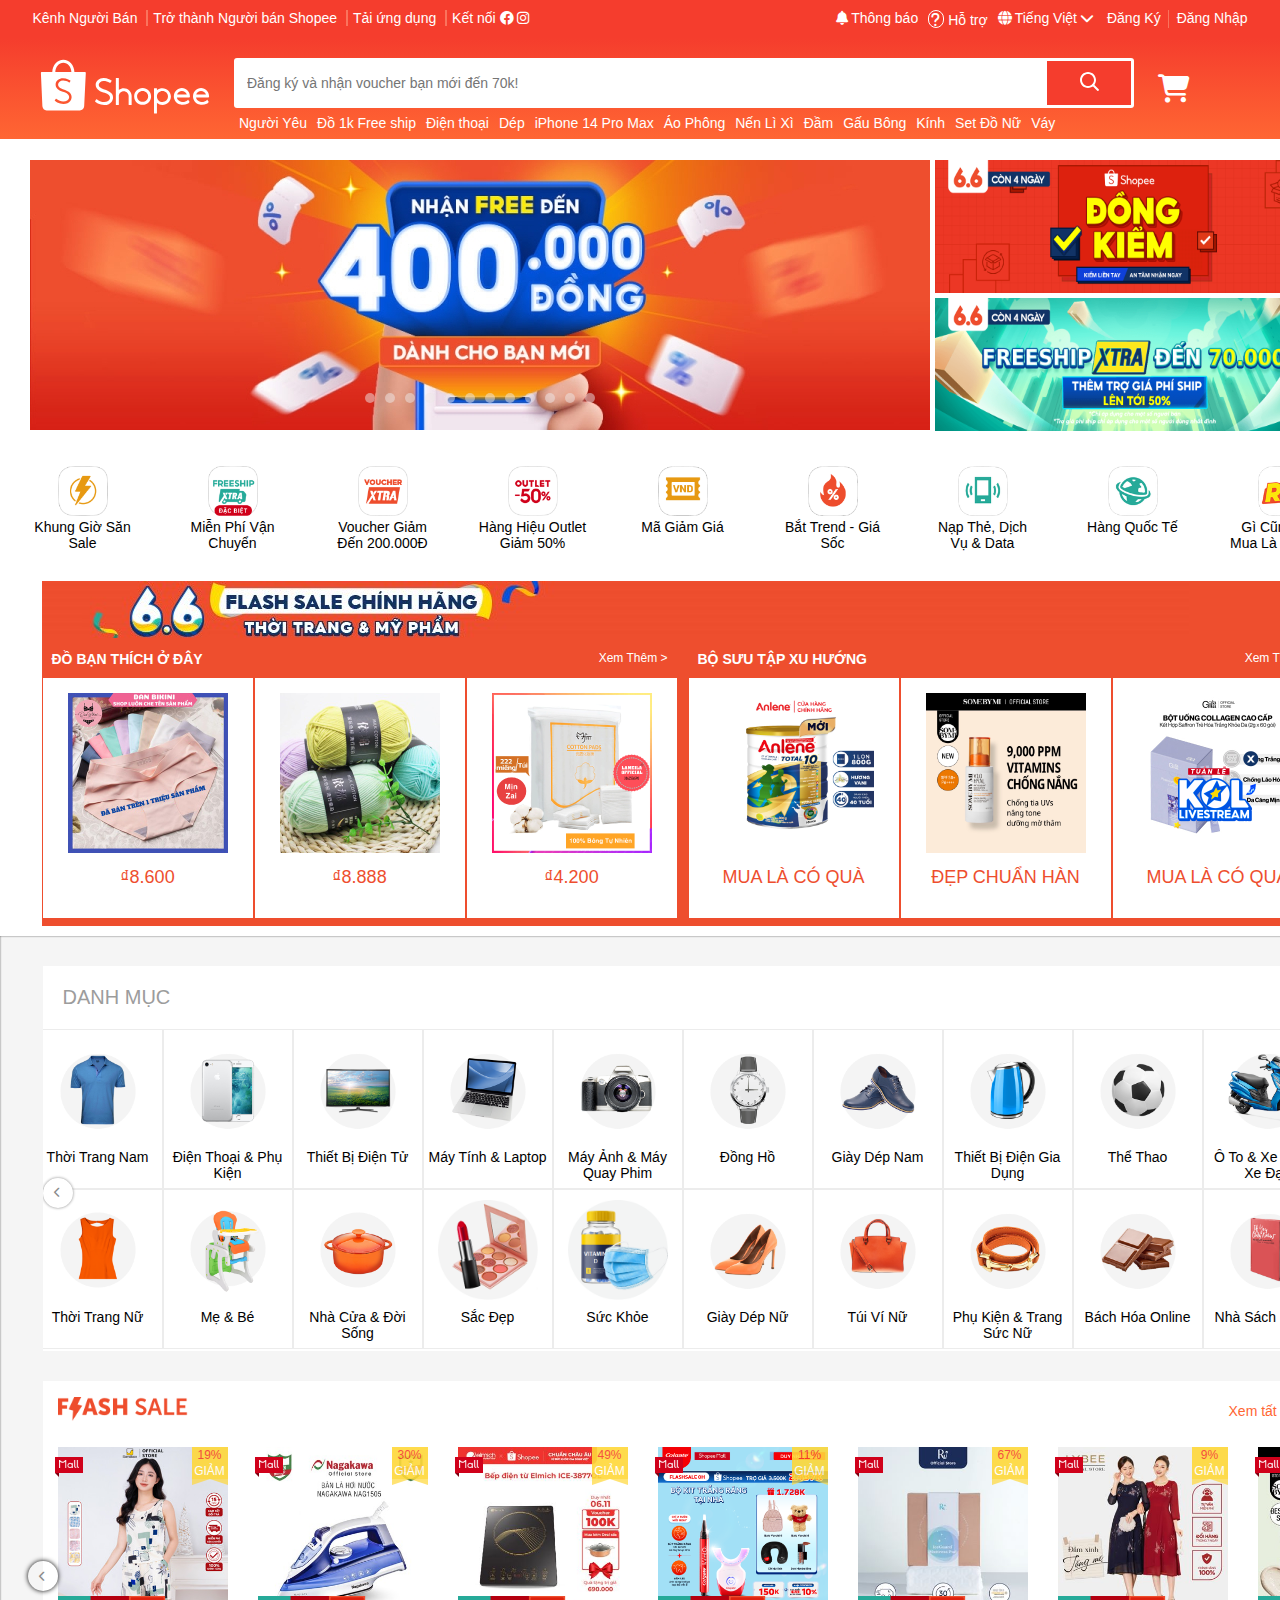
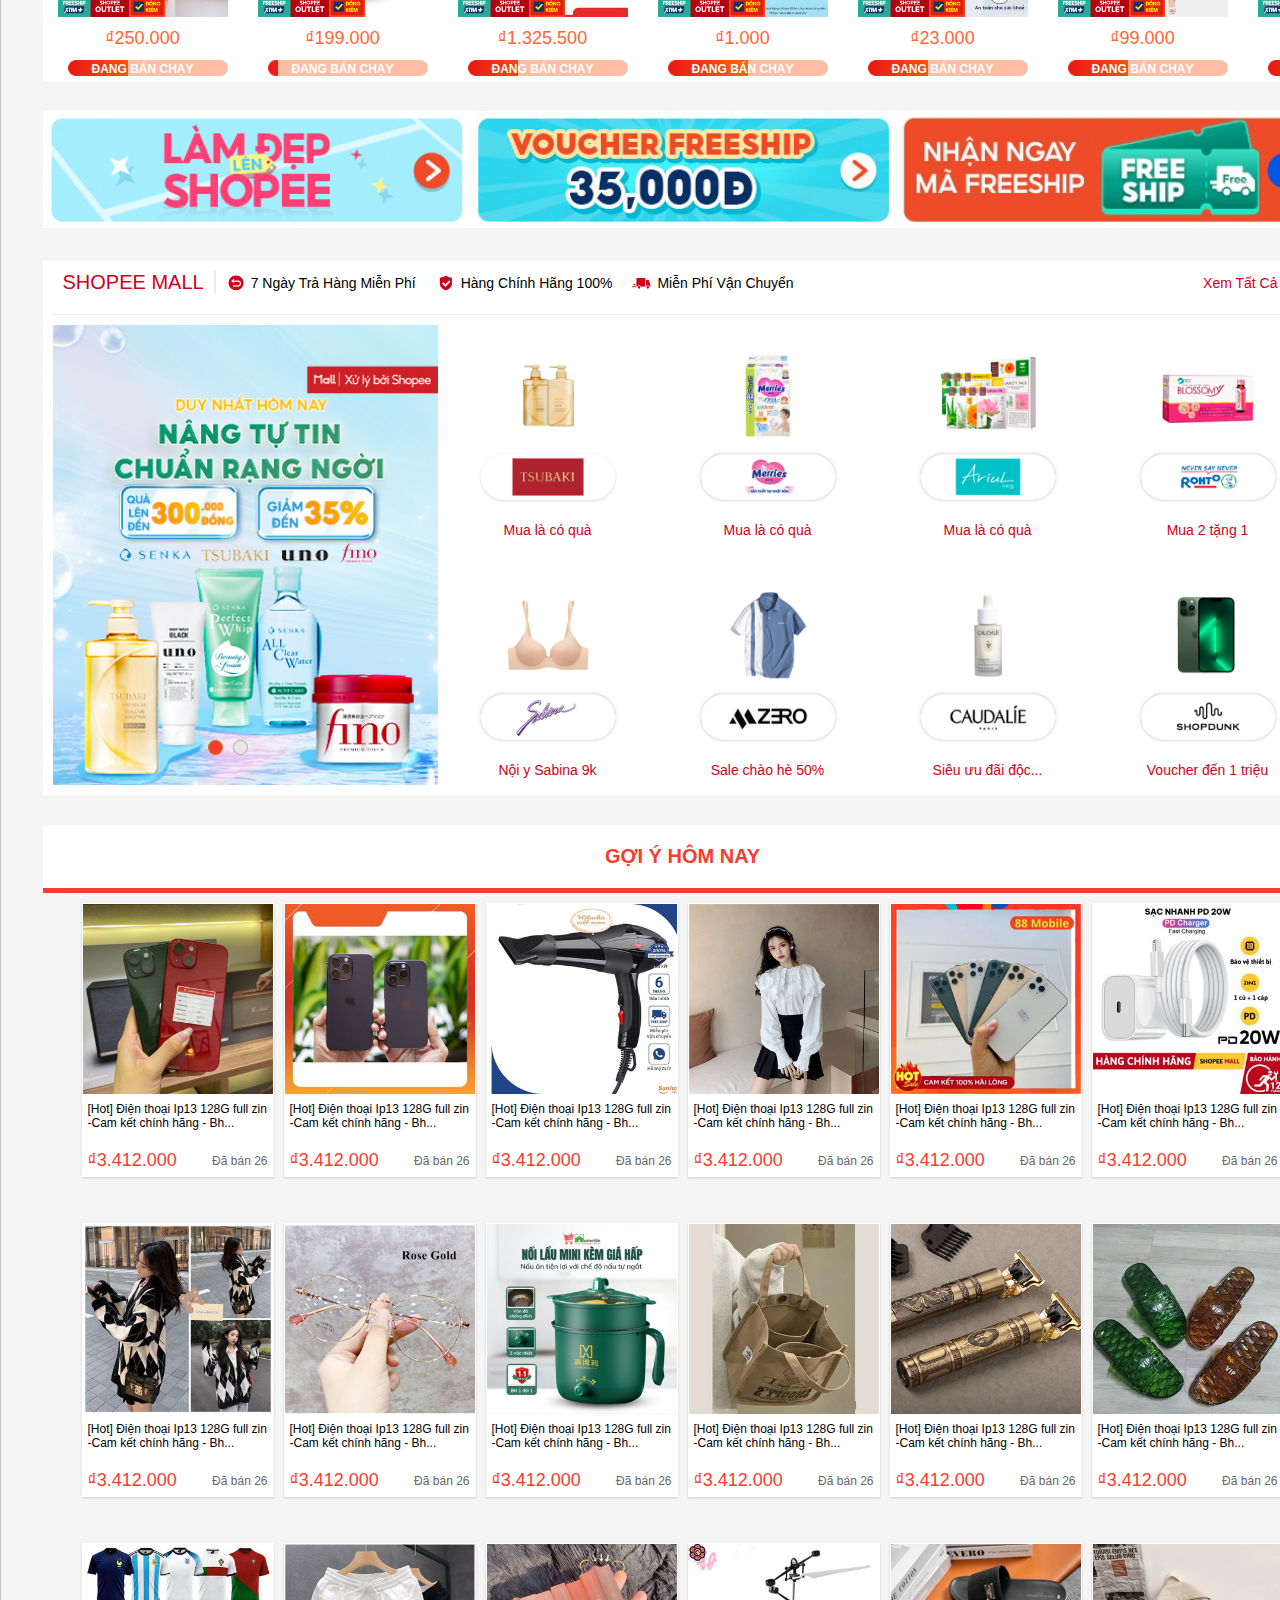
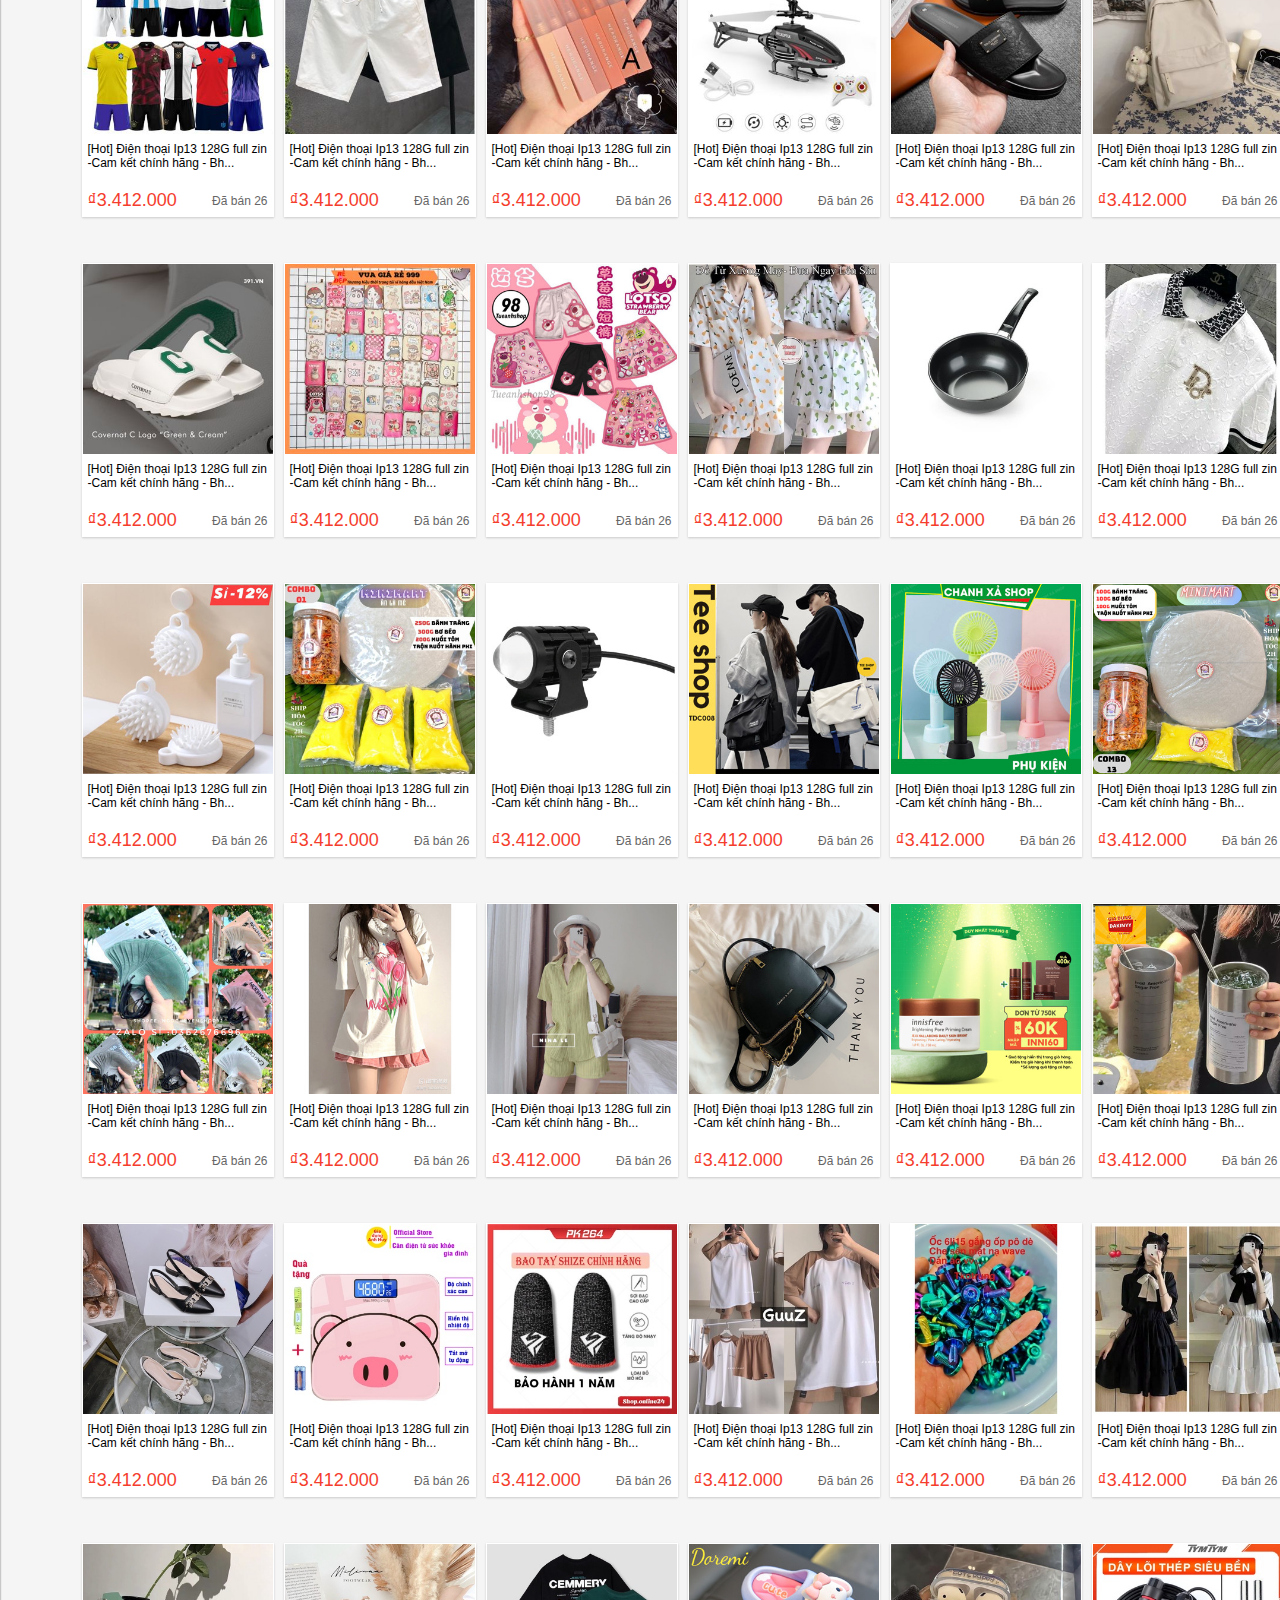
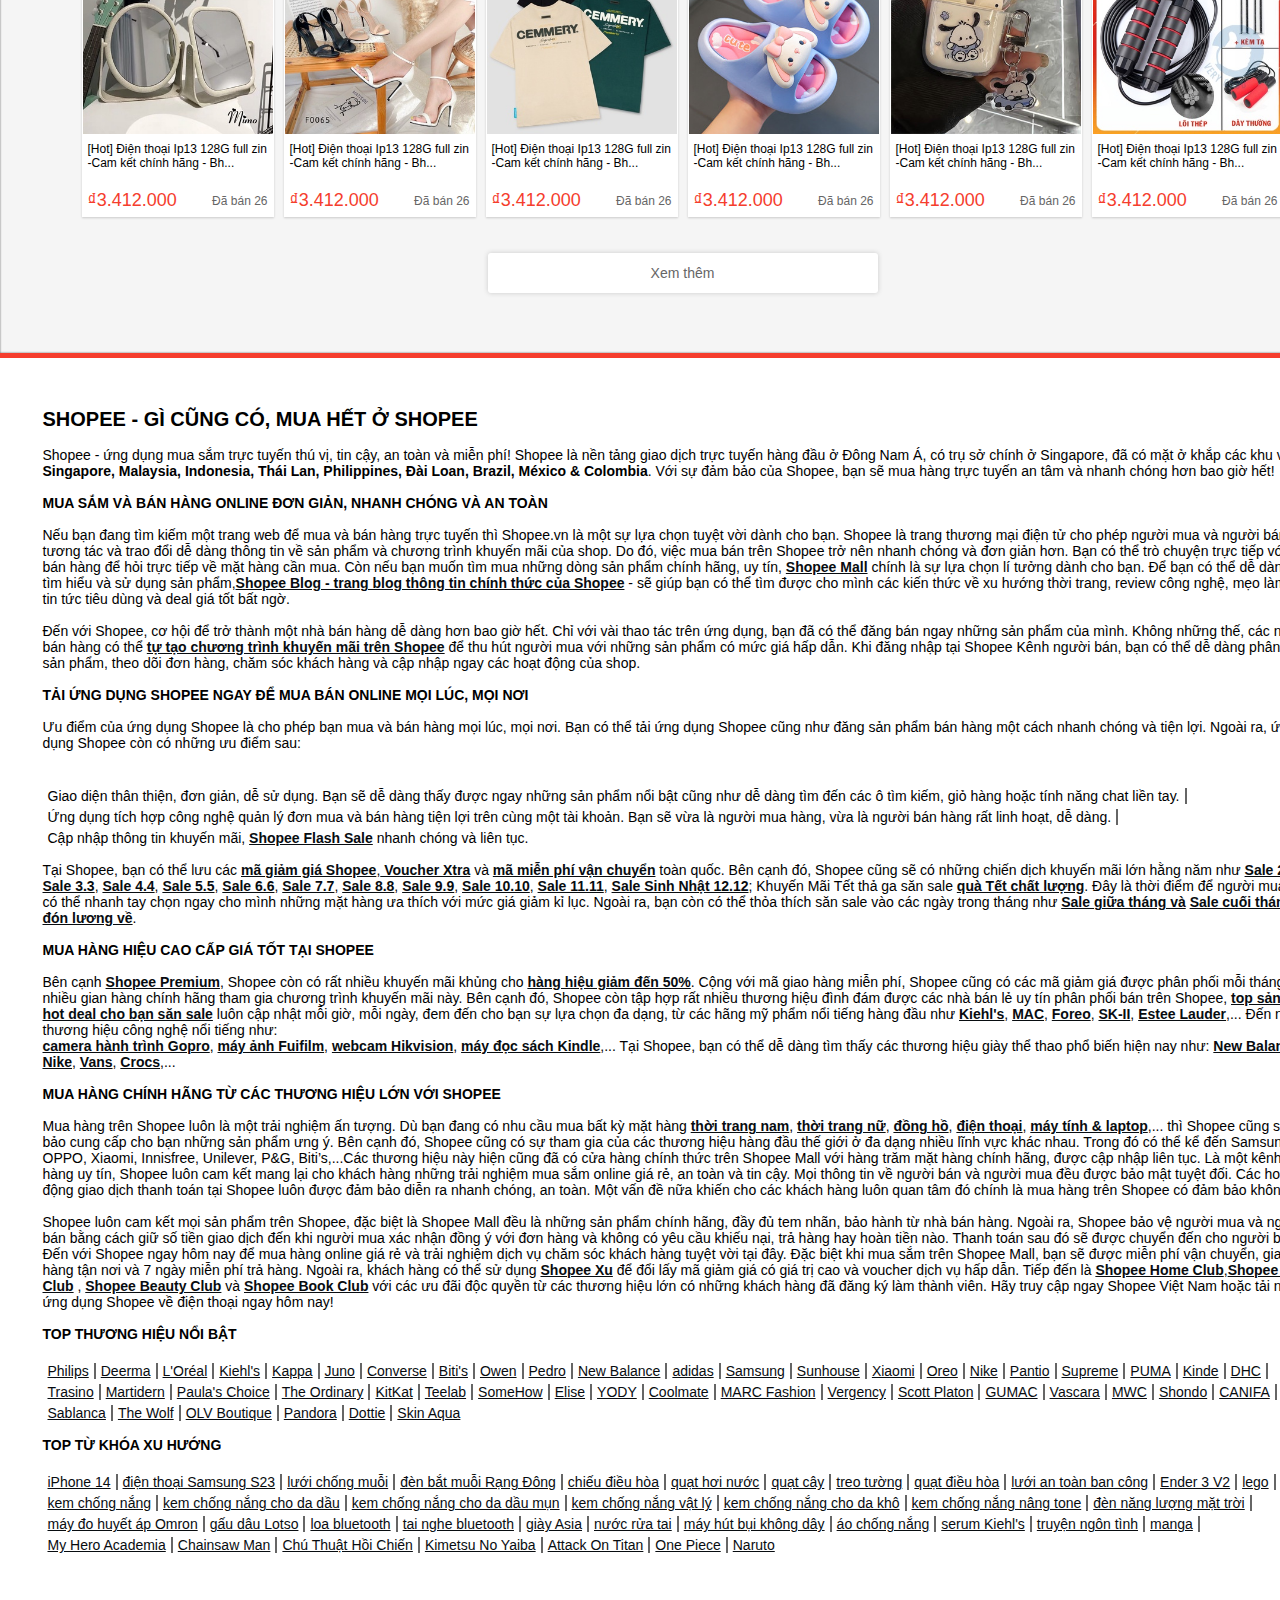
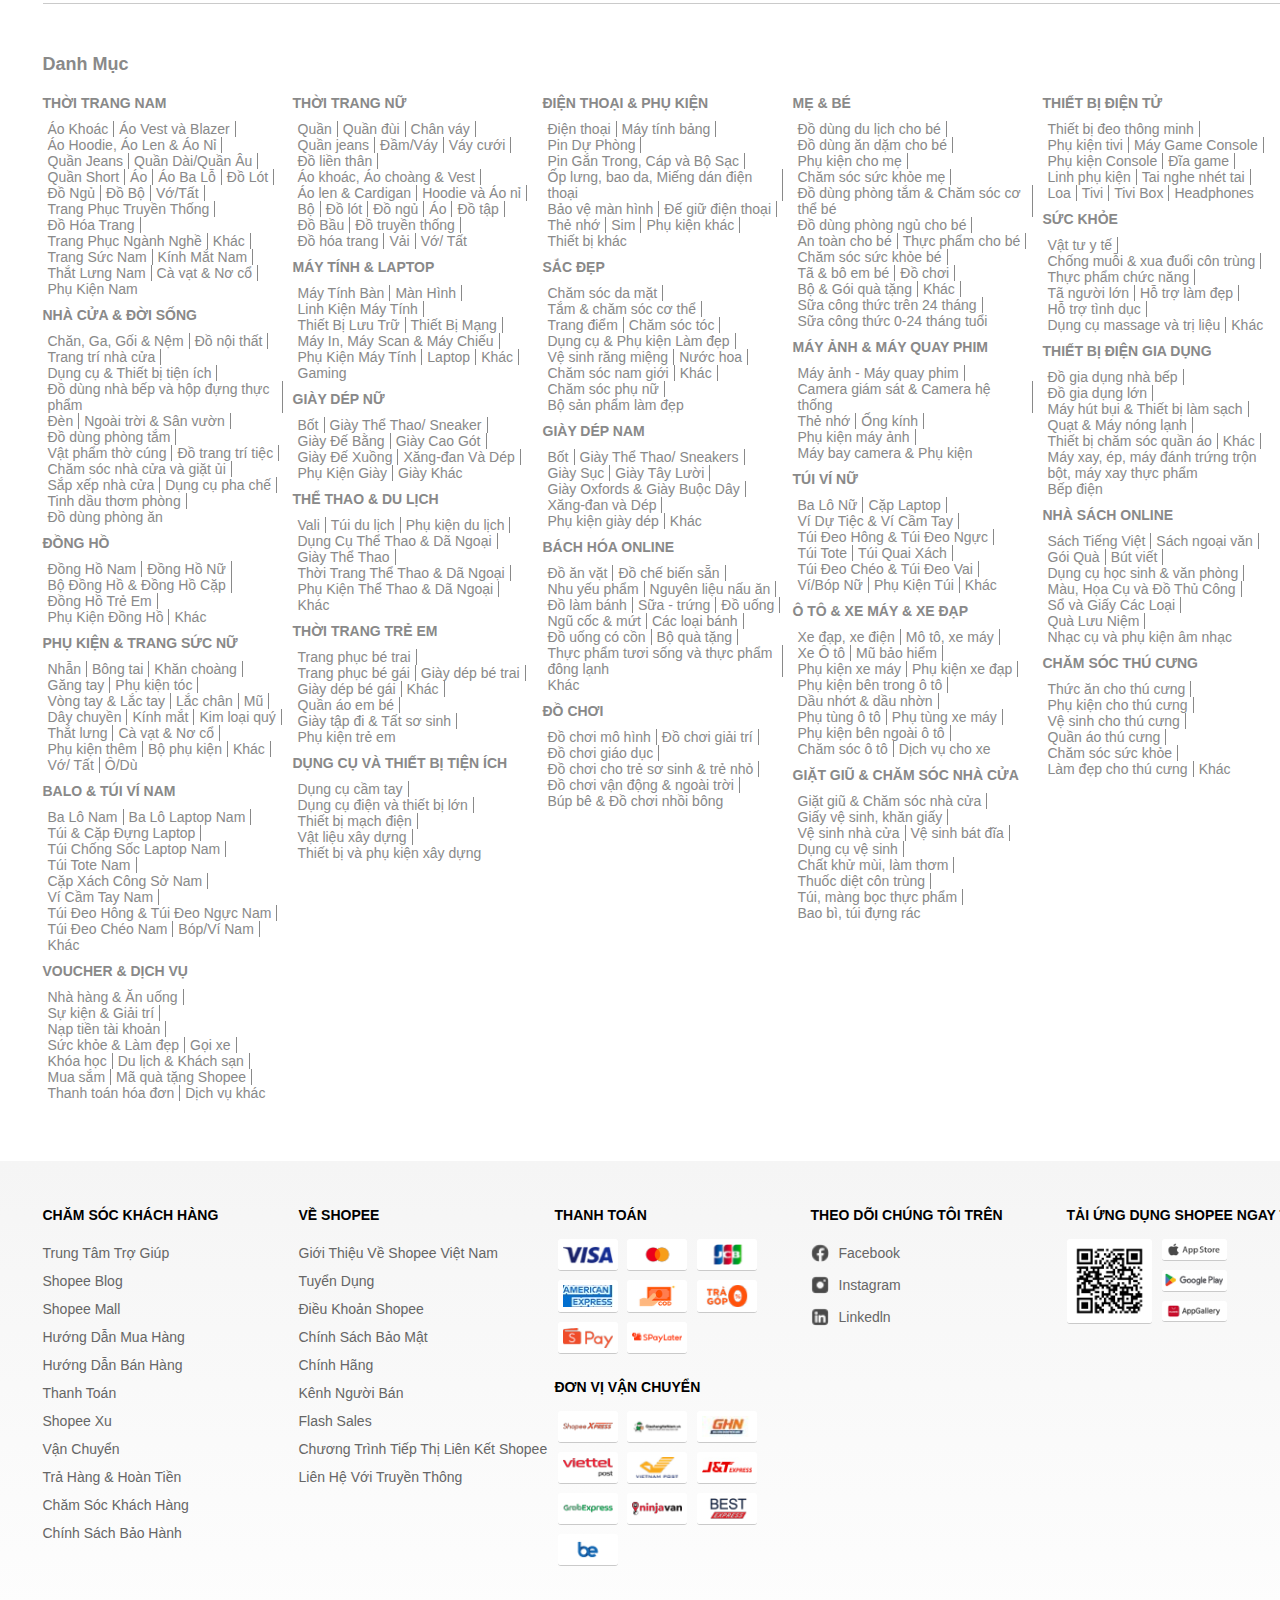
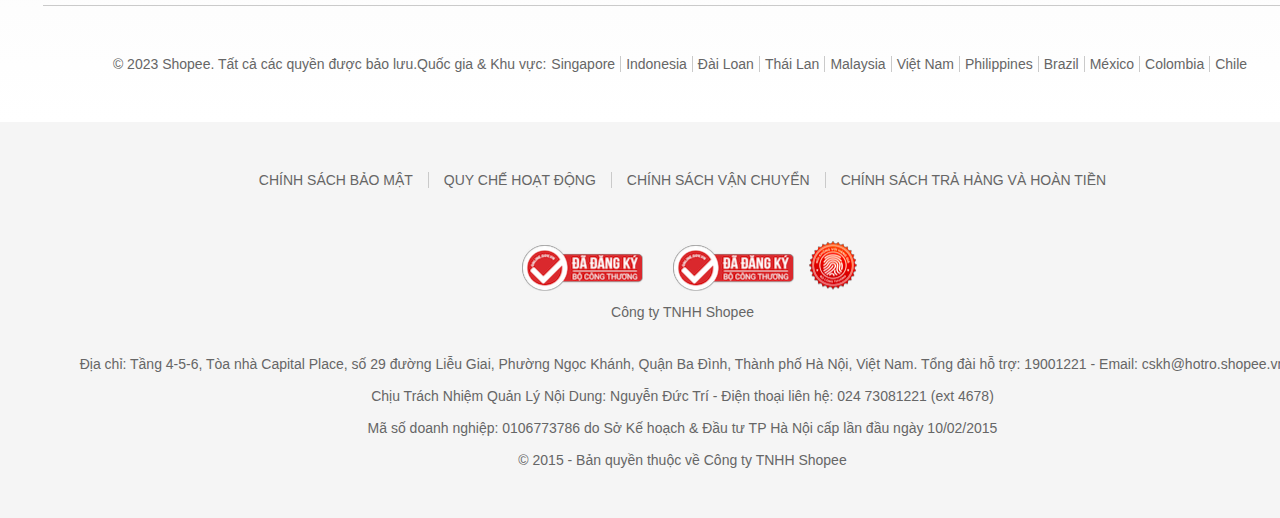
==== commit 668a8a5e: "add sign in, sign up and detail" ====
--- a/index.html
+++ b/index.html
@@ -328,7 +328,7 @@
         </div>
     </section>
 
-    <main>
+    <main class="home">
         <section class="directory">
             <div class="drtr_title">
                 <p style="text-transform: uppercase;">danh mục</p>
@@ -1018,697 +1018,697 @@
                     </a>
                     <a href="">
                         <div class="main_item">
-                            <img src="Home/img/items_today/h1.jpg" alt="">
-                            <div class="parg_today">
-                                <p>[Hot] Điện thoại Ip13 128G full zin -Cam kết chính hãng - Bh...</p>
-                                <div class="price_today">
-                                    <p>&#8363;3.412.000</p>
-                                    <p>Đã bán 26</p>
-                                </div>
-                            </div>
-                        </div>
-                        <div class="btm_item">
-                            <p>Tìm ản phẩm tương tự</p>
-                        </div>
-                    </a>
-                    <a href="">
-                        <div class="main_item">
-                            <img src="Home/img/items_today/h1.jpg" alt="">
-                            <div class="parg_today">
-                                <p>[Hot] Điện thoại Ip13 128G full zin -Cam kết chính hãng - Bh...</p>
-                                <div class="price_today">
-                                    <p>&#8363;3.412.000</p>
-                                    <p>Đã bán 26</p>
-                                </div>
-                            </div>
-                        </div>
-                        <div class="btm_item">
-                            <p>Tìm ản phẩm tương tự</p>
-                        </div>
-                    </a>
-                    <a href="">
-                        <div class="main_item">
-                            <img src="Home/img/items_today/h1.jpg" alt="">
-                            <div class="parg_today">
-                                <p>[Hot] Điện thoại Ip13 128G full zin -Cam kết chính hãng - Bh...</p>
-                                <div class="price_today">
-                                    <p>&#8363;3.412.000</p>
-                                    <p>Đã bán 26</p>
-                                </div>
-                            </div>
-                        </div>
-                        <div class="btm_item">
-                            <p>Tìm ản phẩm tương tự</p>
-                        </div>
-                    </a>
-                    <a href="">
-                        <div class="main_item">
-                            <img src="Home/img/items_today/h1.jpg" alt="">
-                            <div class="parg_today">
-                                <p>[Hot] Điện thoại Ip13 128G full zin -Cam kết chính hãng - Bh...</p>
-                                <div class="price_today">
-                                    <p>&#8363;3.412.000</p>
-                                    <p>Đã bán 26</p>
-                                </div>
-                            </div>
-                        </div>
-                        <div class="btm_item">
-                            <p>Tìm ản phẩm tương tự</p>
-                        </div>
-                    </a>
-                    <a href="">
-                        <div class="main_item">
-                            <img src="Home/img/items_today/h1.jpg" alt="">
-                            <div class="parg_today">
-                                <p>[Hot] Điện thoại Ip13 128G full zin -Cam kết chính hãng - Bh...</p>
-                                <div class="price_today">
-                                    <p>&#8363;3.412.000</p>
-                                    <p>Đã bán 26</p>
-                                </div>
-                            </div>
-                        </div>
-                        <div class="btm_item">
-                            <p>Tìm ản phẩm tương tự</p>
-                        </div>
-                    </a>
-                    <a href="">
-                        <div class="main_item">
-                            <img src="Home/img/items_today/h1.jpg" alt="">
-                            <div class="parg_today">
-                                <p>[Hot] Điện thoại Ip13 128G full zin -Cam kết chính hãng - Bh...</p>
-                                <div class="price_today">
-                                    <p>&#8363;3.412.000</p>
-                                    <p>Đã bán 26</p>
-                                </div>
-                            </div>
-                        </div>
-                        <div class="btm_item">
-                            <p>Tìm ản phẩm tương tự</p>
-                        </div>
-                    </a>
-                    <a href="">
-                        <div class="main_item">
-                            <img src="Home/img/items_today/h1.jpg" alt="">
-                            <div class="parg_today">
-                                <p>[Hot] Điện thoại Ip13 128G full zin -Cam kết chính hãng - Bh...</p>
-                                <div class="price_today">
-                                    <p>&#8363;3.412.000</p>
-                                    <p>Đã bán 26</p>
-                                </div>
-                            </div>
-                        </div>
-                        <div class="btm_item">
-                            <p>Tìm ản phẩm tương tự</p>
-                        </div>
-                    </a>
-                    <a href="">
-                        <div class="main_item">
-                            <img src="Home/img/items_today/h1.jpg" alt="">
-                            <div class="parg_today">
-                                <p>[Hot] Điện thoại Ip13 128G full zin -Cam kết chính hãng - Bh...</p>
-                                <div class="price_today">
-                                    <p>&#8363;3.412.000</p>
-                                    <p>Đã bán 26</p>
-                                </div>
-                            </div>
-                        </div>
-                        <div class="btm_item">
-                            <p>Tìm ản phẩm tương tự</p>
-                        </div>
-                    </a>
-                    <a href="">
-                        <div class="main_item">
-                            <img src="Home/img/items_today/h1.jpg" alt="">
-                            <div class="parg_today">
-                                <p>[Hot] Điện thoại Ip13 128G full zin -Cam kết chính hãng - Bh...</p>
-                                <div class="price_today">
-                                    <p>&#8363;3.412.000</p>
-                                    <p>Đã bán 26</p>
-                                </div>
-                            </div>
-                        </div>
-                        <div class="btm_item">
-                            <p>Tìm ản phẩm tương tự</p>
-                        </div>
-                    </a>
-                    <a href="">
-                        <div class="main_item">
-                            <img src="Home/img/items_today/h1.jpg" alt="">
-                            <div class="parg_today">
-                                <p>[Hot] Điện thoại Ip13 128G full zin -Cam kết chính hãng - Bh...</p>
-                                <div class="price_today">
-                                    <p>&#8363;3.412.000</p>
-                                    <p>Đã bán 26</p>
-                                </div>
-                            </div>
-                        </div>
-                        <div class="btm_item">
-                            <p>Tìm ản phẩm tương tự</p>
-                        </div>
-                    </a>
-                    <a href="">
-                        <div class="main_item">
-                            <img src="Home/img/items_today/h1.jpg" alt="">
-                            <div class="parg_today">
-                                <p>[Hot] Điện thoại Ip13 128G full zin -Cam kết chính hãng - Bh...</p>
-                                <div class="price_today">
-                                    <p>&#8363;3.412.000</p>
-                                    <p>Đã bán 26</p>
-                                </div>
-                            </div>
-                        </div>
-                        <div class="btm_item">
-                            <p>Tìm ản phẩm tương tự</p>
-                        </div>
-                    </a>
-                    <a href="">
-                        <div class="main_item">
-                            <img src="Home/img/items_today/h1.jpg" alt="">
-                            <div class="parg_today">
-                                <p>[Hot] Điện thoại Ip13 128G full zin -Cam kết chính hãng - Bh...</p>
-                                <div class="price_today">
-                                    <p>&#8363;3.412.000</p>
-                                    <p>Đã bán 26</p>
-                                </div>
-                            </div>
-                        </div>
-                        <div class="btm_item">
-                            <p>Tìm ản phẩm tương tự</p>
-                        </div>
-                    </a>
-                    <a href="">
-                        <div class="main_item">
-                            <img src="Home/img/items_today/h1.jpg" alt="">
-                            <div class="parg_today">
-                                <p>[Hot] Điện thoại Ip13 128G full zin -Cam kết chính hãng - Bh...</p>
-                                <div class="price_today">
-                                    <p>&#8363;3.412.000</p>
-                                    <p>Đã bán 26</p>
-                                </div>
-                            </div>
-                        </div>
-                        <div class="btm_item">
-                            <p>Tìm ản phẩm tương tự</p>
-                        </div>
-                    </a>
-                    <a href="">
-                        <div class="main_item">
-                            <img src="Home/img/items_today/h1.jpg" alt="">
-                            <div class="parg_today">
-                                <p>[Hot] Điện thoại Ip13 128G full zin -Cam kết chính hãng - Bh...</p>
-                                <div class="price_today">
-                                    <p>&#8363;3.412.000</p>
-                                    <p>Đã bán 26</p>
-                                </div>
-                            </div>
-                        </div>
-                        <div class="btm_item">
-                            <p>Tìm ản phẩm tương tự</p>
-                        </div>
-                    </a>
-                    <a href="">
-                        <div class="main_item">
-                            <img src="Home/img/items_today/h1.jpg" alt="">
-                            <div class="parg_today">
-                                <p>[Hot] Điện thoại Ip13 128G full zin -Cam kết chính hãng - Bh...</p>
-                                <div class="price_today">
-                                    <p>&#8363;3.412.000</p>
-                                    <p>Đã bán 26</p>
-                                </div>
-                            </div>
-                        </div>
-                        <div class="btm_item">
-                            <p>Tìm ản phẩm tương tự</p>
-                        </div>
-                    </a>
-                    <a href="">
-                        <div class="main_item">
-                            <img src="Home/img/items_today/h1.jpg" alt="">
-                            <div class="parg_today">
-                                <p>[Hot] Điện thoại Ip13 128G full zin -Cam kết chính hãng - Bh...</p>
-                                <div class="price_today">
-                                    <p>&#8363;3.412.000</p>
-                                    <p>Đã bán 26</p>
-                                </div>
-                            </div>
-                        </div>
-                        <div class="btm_item">
-                            <p>Tìm ản phẩm tương tự</p>
-                        </div>
-                    </a>
-                    <a href="">
-                        <div class="main_item">
-                            <img src="Home/img/items_today/h1.jpg" alt="">
-                            <div class="parg_today">
-                                <p>[Hot] Điện thoại Ip13 128G full zin -Cam kết chính hãng - Bh...</p>
-                                <div class="price_today">
-                                    <p>&#8363;3.412.000</p>
-                                    <p>Đã bán 26</p>
-                                </div>
-                            </div>
-                        </div>
-                        <div class="btm_item">
-                            <p>Tìm ản phẩm tương tự</p>
-                        </div>
-                    </a>
-                    <a href="">
-                        <div class="main_item">
-                            <img src="Home/img/items_today/h1.jpg" alt="">
-                            <div class="parg_today">
-                                <p>[Hot] Điện thoại Ip13 128G full zin -Cam kết chính hãng - Bh...</p>
-                                <div class="price_today">
-                                    <p>&#8363;3.412.000</p>
-                                    <p>Đã bán 26</p>
-                                </div>
-                            </div>
-                        </div>
-                        <div class="btm_item">
-                            <p>Tìm ản phẩm tương tự</p>
-                        </div>
-                    </a>
-                    <a href="">
-                        <div class="main_item">
-                            <img src="Home/img/items_today/h1.jpg" alt="">
-                            <div class="parg_today">
-                                <p>[Hot] Điện thoại Ip13 128G full zin -Cam kết chính hãng - Bh...</p>
-                                <div class="price_today">
-                                    <p>&#8363;3.412.000</p>
-                                    <p>Đã bán 26</p>
-                                </div>
-                            </div>
-                        </div>
-                        <div class="btm_item">
-                            <p>Tìm ản phẩm tương tự</p>
-                        </div>
-                    </a>
-                    <a href="">
-                        <div class="main_item">
-                            <img src="Home/img/items_today/h1.jpg" alt="">
-                            <div class="parg_today">
-                                <p>[Hot] Điện thoại Ip13 128G full zin -Cam kết chính hãng - Bh...</p>
-                                <div class="price_today">
-                                    <p>&#8363;3.412.000</p>
-                                    <p>Đã bán 26</p>
-                                </div>
-                            </div>
-                        </div>
-                        <div class="btm_item">
-                            <p>Tìm ản phẩm tương tự</p>
-                        </div>
-                    </a>
-                    <a href="">
-                        <div class="main_item">
-                            <img src="Home/img/items_today/h1.jpg" alt="">
-                            <div class="parg_today">
-                                <p>[Hot] Điện thoại Ip13 128G full zin -Cam kết chính hãng - Bh...</p>
-                                <div class="price_today">
-                                    <p>&#8363;3.412.000</p>
-                                    <p>Đã bán 26</p>
-                                </div>
-                            </div>
-                        </div>
-                        <div class="btm_item">
-                            <p>Tìm ản phẩm tương tự</p>
-                        </div>
-                    </a>
-                    <a href="">
-                        <div class="main_item">
-                            <img src="Home/img/items_today/h1.jpg" alt="">
-                            <div class="parg_today">
-                                <p>[Hot] Điện thoại Ip13 128G full zin -Cam kết chính hãng - Bh...</p>
-                                <div class="price_today">
-                                    <p>&#8363;3.412.000</p>
-                                    <p>Đã bán 26</p>
-                                </div>
-                            </div>
-                        </div>
-                        <div class="btm_item">
-                            <p>Tìm ản phẩm tương tự</p>
-                        </div>
-                    </a>
-                    <a href="">
-                        <div class="main_item">
-                            <img src="Home/img/items_today/h1.jpg" alt="">
-                            <div class="parg_today">
-                                <p>[Hot] Điện thoại Ip13 128G full zin -Cam kết chính hãng - Bh...</p>
-                                <div class="price_today">
-                                    <p>&#8363;3.412.000</p>
-                                    <p>Đã bán 26</p>
-                                </div>
-                            </div>
-                        </div>
-                        <div class="btm_item">
-                            <p>Tìm ản phẩm tương tự</p>
-                        </div>
-                    </a>
-                    <a href="">
-                        <div class="main_item">
-                            <img src="Home/img/items_today/h1.jpg" alt="">
-                            <div class="parg_today">
-                                <p>[Hot] Điện thoại Ip13 128G full zin -Cam kết chính hãng - Bh...</p>
-                                <div class="price_today">
-                                    <p>&#8363;3.412.000</p>
-                                    <p>Đã bán 26</p>
-                                </div>
-                            </div>
-                        </div>
-                        <div class="btm_item">
-                            <p>Tìm ản phẩm tương tự</p>
-                        </div>
-                    </a>
-                    <a href="">
-                        <div class="main_item">
-                            <img src="Home/img/items_today/h1.jpg" alt="">
-                            <div class="parg_today">
-                                <p>[Hot] Điện thoại Ip13 128G full zin -Cam kết chính hãng - Bh...</p>
-                                <div class="price_today">
-                                    <p>&#8363;3.412.000</p>
-                                    <p>Đã bán 26</p>
-                                </div>
-                            </div>
-                        </div>
-                        <div class="btm_item">
-                            <p>Tìm ản phẩm tương tự</p>
-                        </div>
-                    </a>
-                    <a href="">
-                        <div class="main_item">
-                            <img src="Home/img/items_today/h1.jpg" alt="">
-                            <div class="parg_today">
-                                <p>[Hot] Điện thoại Ip13 128G full zin -Cam kết chính hãng - Bh...</p>
-                                <div class="price_today">
-                                    <p>&#8363;3.412.000</p>
-                                    <p>Đã bán 26</p>
-                                </div>
-                            </div>
-                        </div>
-                        <div class="btm_item">
-                            <p>Tìm ản phẩm tương tự</p>
-                        </div>
-                    </a>
-                    <a href="">
-                        <div class="main_item">
-                            <img src="Home/img/items_today/h1.jpg" alt="">
-                            <div class="parg_today">
-                                <p>[Hot] Điện thoại Ip13 128G full zin -Cam kết chính hãng - Bh...</p>
-                                <div class="price_today">
-                                    <p>&#8363;3.412.000</p>
-                                    <p>Đã bán 26</p>
-                                </div>
-                            </div>
-                        </div>
-                        <div class="btm_item">
-                            <p>Tìm ản phẩm tương tự</p>
-                        </div>
-                    </a>
-                    <a href="">
-                        <div class="main_item">
-                            <img src="Home/img/items_today/h1.jpg" alt="">
-                            <div class="parg_today">
-                                <p>[Hot] Điện thoại Ip13 128G full zin -Cam kết chính hãng - Bh...</p>
-                                <div class="price_today">
-                                    <p>&#8363;3.412.000</p>
-                                    <p>Đã bán 26</p>
-                                </div>
-                            </div>
-                        </div>
-                        <div class="btm_item">
-                            <p>Tìm ản phẩm tương tự</p>
-                        </div>
-                    </a>
-                    <a href="">
-                        <div class="main_item">
-                            <img src="Home/img/items_today/h1.jpg" alt="">
-                            <div class="parg_today">
-                                <p>[Hot] Điện thoại Ip13 128G full zin -Cam kết chính hãng - Bh...</p>
-                                <div class="price_today">
-                                    <p>&#8363;3.412.000</p>
-                                    <p>Đã bán 26</p>
-                                </div>
-                            </div>
-                        </div>
-                        <div class="btm_item">
-                            <p>Tìm ản phẩm tương tự</p>
-                        </div>
-                    </a>
-                    <a href="">
-                        <div class="main_item">
-                            <img src="Home/img/items_today/h1.jpg" alt="">
-                            <div class="parg_today">
-                                <p>[Hot] Điện thoại Ip13 128G full zin -Cam kết chính hãng - Bh...</p>
-                                <div class="price_today">
-                                    <p>&#8363;3.412.000</p>
-                                    <p>Đã bán 26</p>
-                                </div>
-                            </div>
-                        </div>
-                        <div class="btm_item">
-                            <p>Tìm ản phẩm tương tự</p>
-                        </div>
-                    </a>
-                    <a href="">
-                        <div class="main_item">
-                            <img src="Home/img/items_today/h1.jpg" alt="">
-                            <div class="parg_today">
-                                <p>[Hot] Điện thoại Ip13 128G full zin -Cam kết chính hãng - Bh...</p>
-                                <div class="price_today">
-                                    <p>&#8363;3.412.000</p>
-                                    <p>Đã bán 26</p>
-                                </div>
-                            </div>
-                        </div>
-                        <div class="btm_item">
-                            <p>Tìm ản phẩm tương tự</p>
-                        </div>
-                    </a>
-                    <a href="">
-                        <div class="main_item">
-                            <img src="Home/img/items_today/h1.jpg" alt="">
-                            <div class="parg_today">
-                                <p>[Hot] Điện thoại Ip13 128G full zin -Cam kết chính hãng - Bh...</p>
-                                <div class="price_today">
-                                    <p>&#8363;3.412.000</p>
-                                    <p>Đã bán 26</p>
-                                </div>
-                            </div>
-                        </div>
-                        <div class="btm_item">
-                            <p>Tìm ản phẩm tương tự</p>
-                        </div>
-                    </a>
-                    <a href="">
-                        <div class="main_item">
-                            <img src="Home/img/items_today/h1.jpg" alt="">
-                            <div class="parg_today">
-                                <p>[Hot] Điện thoại Ip13 128G full zin -Cam kết chính hãng - Bh...</p>
-                                <div class="price_today">
-                                    <p>&#8363;3.412.000</p>
-                                    <p>Đã bán 26</p>
-                                </div>
-                            </div>
-                        </div>
-                        <div class="btm_item">
-                            <p>Tìm ản phẩm tương tự</p>
-                        </div>
-                    </a>
-                    <a href="">
-                        <div class="main_item">
-                            <img src="Home/img/items_today/h1.jpg" alt="">
-                            <div class="parg_today">
-                                <p>[Hot] Điện thoại Ip13 128G full zin -Cam kết chính hãng - Bh...</p>
-                                <div class="price_today">
-                                    <p>&#8363;3.412.000</p>
-                                    <p>Đã bán 26</p>
-                                </div>
-                            </div>
-                        </div>
-                        <div class="btm_item">
-                            <p>Tìm ản phẩm tương tự</p>
-                        </div>
-                    </a>
-                    <a href="">
-                        <div class="main_item">
-                            <img src="Home/img/items_today/h1.jpg" alt="">
-                            <div class="parg_today">
-                                <p>[Hot] Điện thoại Ip13 128G full zin -Cam kết chính hãng - Bh...</p>
-                                <div class="price_today">
-                                    <p>&#8363;3.412.000</p>
-                                    <p>Đã bán 26</p>
-                                </div>
-                            </div>
-                        </div>
-                        <div class="btm_item">
-                            <p>Tìm ản phẩm tương tự</p>
-                        </div>
-                    </a>
-                    <a href="">
-                        <div class="main_item">
-                            <img src="Home/img/items_today/h1.jpg" alt="">
-                            <div class="parg_today">
-                                <p>[Hot] Điện thoại Ip13 128G full zin -Cam kết chính hãng - Bh...</p>
-                                <div class="price_today">
-                                    <p>&#8363;3.412.000</p>
-                                    <p>Đã bán 26</p>
-                                </div>
-                            </div>
-                        </div>
-                        <div class="btm_item">
-                            <p>Tìm ản phẩm tương tự</p>
-                        </div>
-                    </a>
-                    <a href="">
-                        <div class="main_item">
-                            <img src="Home/img/items_today/h1.jpg" alt="">
-                            <div class="parg_today">
-                                <p>[Hot] Điện thoại Ip13 128G full zin -Cam kết chính hãng - Bh...</p>
-                                <div class="price_today">
-                                    <p>&#8363;3.412.000</p>
-                                    <p>Đã bán 26</p>
-                                </div>
-                            </div>
-                        </div>
-                        <div class="btm_item">
-                            <p>Tìm ản phẩm tương tự</p>
-                        </div>
-                    </a>
-                    <a href="">
-                        <div class="main_item">
-                            <img src="Home/img/items_today/h1.jpg" alt="">
-                            <div class="parg_today">
-                                <p>[Hot] Điện thoại Ip13 128G full zin -Cam kết chính hãng - Bh...</p>
-                                <div class="price_today">
-                                    <p>&#8363;3.412.000</p>
-                                    <p>Đã bán 26</p>
-                                </div>
-                            </div>
-                        </div>
-                        <div class="btm_item">
-                            <p>Tìm ản phẩm tương tự</p>
-                        </div>
-                    </a>
-                    <a href="">
-                        <div class="main_item">
-                            <img src="Home/img/items_today/h1.jpg" alt="">
-                            <div class="parg_today">
-                                <p>[Hot] Điện thoại Ip13 128G full zin -Cam kết chính hãng - Bh...</p>
-                                <div class="price_today">
-                                    <p>&#8363;3.412.000</p>
-                                    <p>Đã bán 26</p>
-                                </div>
-                            </div>
-                        </div>
-                        <div class="btm_item">
-                            <p>Tìm ản phẩm tương tự</p>
-                        </div>
-                    </a>
-                    <a href="">
-                        <div class="main_item">
-                            <img src="Home/img/items_today/h1.jpg" alt="">
-                            <div class="parg_today">
-                                <p>[Hot] Điện thoại Ip13 128G full zin -Cam kết chính hãng - Bh...</p>
-                                <div class="price_today">
-                                    <p>&#8363;3.412.000</p>
-                                    <p>Đã bán 26</p>
-                                </div>
-                            </div>
-                        </div>
-                        <div class="btm_item">
-                            <p>Tìm ản phẩm tương tự</p>
-                        </div>
-                    </a>
-                    <a href="">
-                        <div class="main_item">
-                            <img src="Home/img/items_today/h1.jpg" alt="">
-                            <div class="parg_today">
-                                <p>[Hot] Điện thoại Ip13 128G full zin -Cam kết chính hãng - Bh...</p>
-                                <div class="price_today">
-                                    <p>&#8363;3.412.000</p>
-                                    <p>Đã bán 26</p>
-                                </div>
-                            </div>
-                        </div>
-                        <div class="btm_item">
-                            <p>Tìm ản phẩm tương tự</p>
-                        </div>
-                    </a>
-                    <a href="">
-                        <div class="main_item">
-                            <img src="Home/img/items_today/h1.jpg" alt="">
-                            <div class="parg_today">
-                                <p>[Hot] Điện thoại Ip13 128G full zin -Cam kết chính hãng - Bh...</p>
-                                <div class="price_today">
-                                    <p>&#8363;3.412.000</p>
-                                    <p>Đã bán 26</p>
-                                </div>
-                            </div>
-                        </div>
-                        <div class="btm_item">
-                            <p>Tìm ản phẩm tương tự</p>
-                        </div>
-                    </a>
-                    <a href="">
-                        <div class="main_item">
-                            <img src="Home/img/items_today/h1.jpg" alt="">
-                            <div class="parg_today">
-                                <p>[Hot] Điện thoại Ip13 128G full zin -Cam kết chính hãng - Bh...</p>
-                                <div class="price_today">
-                                    <p>&#8363;3.412.000</p>
-                                    <p>Đã bán 26</p>
-                                </div>
-                            </div>
-                        </div>
-                        <div class="btm_item">
-                            <p>Tìm ản phẩm tương tự</p>
-                        </div>
-                    </a>
-                    <a href="">
-                        <div class="main_item">
-                            <img src="Home/img/items_today/h1.jpg" alt="">
-                            <div class="parg_today">
-                                <p>[Hot] Điện thoại Ip13 128G full zin -Cam kết chính hãng - Bh...</p>
-                                <div class="price_today">
-                                    <p>&#8363;3.412.000</p>
-                                    <p>Đã bán 26</p>
-                                </div>
-                            </div>
-                        </div>
-                        <div class="btm_item">
-                            <p>Tìm ản phẩm tương tự</p>
-                        </div>
-                    </a>
-                    <a href="">
-                        <div class="main_item">
-                            <img src="Home/img/items_today/h1.jpg" alt="">
-                            <div class="parg_today">
-                                <p>[Hot] Điện thoại Ip13 128G full zin -Cam kết chính hãng - Bh...</p>
-                                <div class="price_today">
-                                    <p>&#8363;3.412.000</p>
-                                    <p>Đã bán 26</p>
-                                </div>
-                            </div>
-                        </div>
-                        <div class="btm_item">
-                            <p>Tìm ản phẩm tương tự</p>
-                        </div>
-                    </a>
-                    <a href="">
-                        <div class="main_item">
-                            <img src="Home/img/items_today/h1.jpg" alt="">
-                            <div class="parg_today">
-                                <p>[Hot] Điện thoại Ip13 128G full zin -Cam kết chính hãng - Bh...</p>
-                                <div class="price_today">
-                                    <p>&#8363;3.412.000</p>
-                                    <p>Đã bán 26</p>
-                                </div>
-                            </div>
-                        </div>
-                        <div class="btm_item">
-                            <p>Tìm ản phẩm tương tự</p>
-                        </div>
-                    </a>
-                    <a href="">
-                        <div class="main_item">
-                            <img src="Home/img/items_today/h1.jpg" alt="">
+                            <img src="Home/img/items_today/h2.jpg" alt="">
+                            <div class="parg_today">
+                                <p>[Hot] Điện thoại Ip13 128G full zin -Cam kết chính hãng - Bh...</p>
+                                <div class="price_today">
+                                    <p>&#8363;3.412.000</p>
+                                    <p>Đã bán 26</p>
+                                </div>
+                            </div>
+                        </div>
+                        <div class="btm_item">
+                            <p>Tìm ản phẩm tương tự</p>
+                        </div>
+                    </a>
+                    <a href="">
+                        <div class="main_item">
+                            <img src="Home/img/items_today/h3.jpg" alt="">
+                            <div class="parg_today">
+                                <p>[Hot] Điện thoại Ip13 128G full zin -Cam kết chính hãng - Bh...</p>
+                                <div class="price_today">
+                                    <p>&#8363;3.412.000</p>
+                                    <p>Đã bán 26</p>
+                                </div>
+                            </div>
+                        </div>
+                        <div class="btm_item">
+                            <p>Tìm ản phẩm tương tự</p>
+                        </div>
+                    </a>
+                    <a href="">
+                        <div class="main_item">
+                            <img src="Home/img/items_today/h4.jpg" alt="">
+                            <div class="parg_today">
+                                <p>[Hot] Điện thoại Ip13 128G full zin -Cam kết chính hãng - Bh...</p>
+                                <div class="price_today">
+                                    <p>&#8363;3.412.000</p>
+                                    <p>Đã bán 26</p>
+                                </div>
+                            </div>
+                        </div>
+                        <div class="btm_item">
+                            <p>Tìm ản phẩm tương tự</p>
+                        </div>
+                    </a>
+                    <a href="">
+                        <div class="main_item">
+                            <img src="Home/img/items_today/h5.jpg" alt="">
+                            <div class="parg_today">
+                                <p>[Hot] Điện thoại Ip13 128G full zin -Cam kết chính hãng - Bh...</p>
+                                <div class="price_today">
+                                    <p>&#8363;3.412.000</p>
+                                    <p>Đã bán 26</p>
+                                </div>
+                            </div>
+                        </div>
+                        <div class="btm_item">
+                            <p>Tìm ản phẩm tương tự</p>
+                        </div>
+                    </a>
+                    <a href="">
+                        <div class="main_item">
+                            <img src="Home/img/items_today/h6.jpg" alt="">
+                            <div class="parg_today">
+                                <p>[Hot] Điện thoại Ip13 128G full zin -Cam kết chính hãng - Bh...</p>
+                                <div class="price_today">
+                                    <p>&#8363;3.412.000</p>
+                                    <p>Đã bán 26</p>
+                                </div>
+                            </div>
+                        </div>
+                        <div class="btm_item">
+                            <p>Tìm ản phẩm tương tự</p>
+                        </div>
+                    </a>
+                    <a href="">
+                        <div class="main_item">
+                            <img src="Home/img/items_today/h7.jpg" alt="">
+                            <div class="parg_today">
+                                <p>[Hot] Điện thoại Ip13 128G full zin -Cam kết chính hãng - Bh...</p>
+                                <div class="price_today">
+                                    <p>&#8363;3.412.000</p>
+                                    <p>Đã bán 26</p>
+                                </div>
+                            </div>
+                        </div>
+                        <div class="btm_item">
+                            <p>Tìm ản phẩm tương tự</p>
+                        </div>
+                    </a>
+                    <a href="">
+                        <div class="main_item">
+                            <img src="Home/img/items_today/h8.jpg" alt="">
+                            <div class="parg_today">
+                                <p>[Hot] Điện thoại Ip13 128G full zin -Cam kết chính hãng - Bh...</p>
+                                <div class="price_today">
+                                    <p>&#8363;3.412.000</p>
+                                    <p>Đã bán 26</p>
+                                </div>
+                            </div>
+                        </div>
+                        <div class="btm_item">
+                            <p>Tìm ản phẩm tương tự</p>
+                        </div>
+                    </a>
+                    <a href="">
+                        <div class="main_item">
+                            <img src="Home/img/items_today/h9.jpg" alt="">
+                            <div class="parg_today">
+                                <p>[Hot] Điện thoại Ip13 128G full zin -Cam kết chính hãng - Bh...</p>
+                                <div class="price_today">
+                                    <p>&#8363;3.412.000</p>
+                                    <p>Đã bán 26</p>
+                                </div>
+                            </div>
+                        </div>
+                        <div class="btm_item">
+                            <p>Tìm ản phẩm tương tự</p>
+                        </div>
+                    </a>
+                    <a href="">
+                        <div class="main_item">
+                            <img src="Home/img/items_today/h10.jpg" alt="">
+                            <div class="parg_today">
+                                <p>[Hot] Điện thoại Ip13 128G full zin -Cam kết chính hãng - Bh...</p>
+                                <div class="price_today">
+                                    <p>&#8363;3.412.000</p>
+                                    <p>Đã bán 26</p>
+                                </div>
+                            </div>
+                        </div>
+                        <div class="btm_item">
+                            <p>Tìm ản phẩm tương tự</p>
+                        </div>
+                    </a>
+                    <a href="">
+                        <div class="main_item">
+                            <img src="Home/img/items_today/h11.jpg" alt="">
+                            <div class="parg_today">
+                                <p>[Hot] Điện thoại Ip13 128G full zin -Cam kết chính hãng - Bh...</p>
+                                <div class="price_today">
+                                    <p>&#8363;3.412.000</p>
+                                    <p>Đã bán 26</p>
+                                </div>
+                            </div>
+                        </div>
+                        <div class="btm_item">
+                            <p>Tìm ản phẩm tương tự</p>
+                        </div>
+                    </a>
+                    <a href="">
+                        <div class="main_item">
+                            <img src="Home/img/items_today/h12.jpg" alt="">
+                            <div class="parg_today">
+                                <p>[Hot] Điện thoại Ip13 128G full zin -Cam kết chính hãng - Bh...</p>
+                                <div class="price_today">
+                                    <p>&#8363;3.412.000</p>
+                                    <p>Đã bán 26</p>
+                                </div>
+                            </div>
+                        </div>
+                        <div class="btm_item">
+                            <p>Tìm ản phẩm tương tự</p>
+                        </div>
+                    </a>
+                    <a href="">
+                        <div class="main_item">
+                            <img src="Home/img/items_today/h13.jpg" alt="">
+                            <div class="parg_today">
+                                <p>[Hot] Điện thoại Ip13 128G full zin -Cam kết chính hãng - Bh...</p>
+                                <div class="price_today">
+                                    <p>&#8363;3.412.000</p>
+                                    <p>Đã bán 26</p>
+                                </div>
+                            </div>
+                        </div>
+                        <div class="btm_item">
+                            <p>Tìm ản phẩm tương tự</p>
+                        </div>
+                    </a>
+                    <a href="">
+                        <div class="main_item">
+                            <img src="Home/img/items_today/h14.jpg" alt="">
+                            <div class="parg_today">
+                                <p>[Hot] Điện thoại Ip13 128G full zin -Cam kết chính hãng - Bh...</p>
+                                <div class="price_today">
+                                    <p>&#8363;3.412.000</p>
+                                    <p>Đã bán 26</p>
+                                </div>
+                            </div>
+                        </div>
+                        <div class="btm_item">
+                            <p>Tìm ản phẩm tương tự</p>
+                        </div>
+                    </a>
+                    <a href="">
+                        <div class="main_item">
+                            <img src="Home/img/items_today/h15.jpg" alt="">
+                            <div class="parg_today">
+                                <p>[Hot] Điện thoại Ip13 128G full zin -Cam kết chính hãng - Bh...</p>
+                                <div class="price_today">
+                                    <p>&#8363;3.412.000</p>
+                                    <p>Đã bán 26</p>
+                                </div>
+                            </div>
+                        </div>
+                        <div class="btm_item">
+                            <p>Tìm ản phẩm tương tự</p>
+                        </div>
+                    </a>
+                    <a href="">
+                        <div class="main_item">
+                            <img src="Home/img/items_today/h16.jpg" alt="">
+                            <div class="parg_today">
+                                <p>[Hot] Điện thoại Ip13 128G full zin -Cam kết chính hãng - Bh...</p>
+                                <div class="price_today">
+                                    <p>&#8363;3.412.000</p>
+                                    <p>Đã bán 26</p>
+                                </div>
+                            </div>
+                        </div>
+                        <div class="btm_item">
+                            <p>Tìm ản phẩm tương tự</p>
+                        </div>
+                    </a>
+                    <a href="">
+                        <div class="main_item">
+                            <img src="Home/img/items_today/h17.jpg" alt="">
+                            <div class="parg_today">
+                                <p>[Hot] Điện thoại Ip13 128G full zin -Cam kết chính hãng - Bh...</p>
+                                <div class="price_today">
+                                    <p>&#8363;3.412.000</p>
+                                    <p>Đã bán 26</p>
+                                </div>
+                            </div>
+                        </div>
+                        <div class="btm_item">
+                            <p>Tìm ản phẩm tương tự</p>
+                        </div>
+                    </a>
+                    <a href="">
+                        <div class="main_item">
+                            <img src="Home/img/items_today/h18.jpg" alt="">
+                            <div class="parg_today">
+                                <p>[Hot] Điện thoại Ip13 128G full zin -Cam kết chính hãng - Bh...</p>
+                                <div class="price_today">
+                                    <p>&#8363;3.412.000</p>
+                                    <p>Đã bán 26</p>
+                                </div>
+                            </div>
+                        </div>
+                        <div class="btm_item">
+                            <p>Tìm ản phẩm tương tự</p>
+                        </div>
+                    </a>
+                    <a href="">
+                        <div class="main_item">
+                            <img src="Home/img/items_today/h19.jpg" alt="">
+                            <div class="parg_today">
+                                <p>[Hot] Điện thoại Ip13 128G full zin -Cam kết chính hãng - Bh...</p>
+                                <div class="price_today">
+                                    <p>&#8363;3.412.000</p>
+                                    <p>Đã bán 26</p>
+                                </div>
+                            </div>
+                        </div>
+                        <div class="btm_item">
+                            <p>Tìm ản phẩm tương tự</p>
+                        </div>
+                    </a>
+                    <a href="">
+                        <div class="main_item">
+                            <img src="Home/img/items_today/h20.jpg" alt="">
+                            <div class="parg_today">
+                                <p>[Hot] Điện thoại Ip13 128G full zin -Cam kết chính hãng - Bh...</p>
+                                <div class="price_today">
+                                    <p>&#8363;3.412.000</p>
+                                    <p>Đã bán 26</p>
+                                </div>
+                            </div>
+                        </div>
+                        <div class="btm_item">
+                            <p>Tìm ản phẩm tương tự</p>
+                        </div>
+                    </a>
+                    <a href="">
+                        <div class="main_item">
+                            <img src="Home/img/items_today/h21.jpg" alt="">
+                            <div class="parg_today">
+                                <p>[Hot] Điện thoại Ip13 128G full zin -Cam kết chính hãng - Bh...</p>
+                                <div class="price_today">
+                                    <p>&#8363;3.412.000</p>
+                                    <p>Đã bán 26</p>
+                                </div>
+                            </div>
+                        </div>
+                        <div class="btm_item">
+                            <p>Tìm ản phẩm tương tự</p>
+                        </div>
+                    </a>
+                    <a href="">
+                        <div class="main_item">
+                            <img src="Home/img/items_today/h22.jpg" alt="">
+                            <div class="parg_today">
+                                <p>[Hot] Điện thoại Ip13 128G full zin -Cam kết chính hãng - Bh...</p>
+                                <div class="price_today">
+                                    <p>&#8363;3.412.000</p>
+                                    <p>Đã bán 26</p>
+                                </div>
+                            </div>
+                        </div>
+                        <div class="btm_item">
+                            <p>Tìm ản phẩm tương tự</p>
+                        </div>
+                    </a>
+                    <a href="">
+                        <div class="main_item">
+                            <img src="Home/img/items_today/h23.jpg" alt="">
+                            <div class="parg_today">
+                                <p>[Hot] Điện thoại Ip13 128G full zin -Cam kết chính hãng - Bh...</p>
+                                <div class="price_today">
+                                    <p>&#8363;3.412.000</p>
+                                    <p>Đã bán 26</p>
+                                </div>
+                            </div>
+                        </div>
+                        <div class="btm_item">
+                            <p>Tìm ản phẩm tương tự</p>
+                        </div>
+                    </a>
+                    <a href="">
+                        <div class="main_item">
+                            <img src="Home/img/items_today/h24.jpg" alt="">
+                            <div class="parg_today">
+                                <p>[Hot] Điện thoại Ip13 128G full zin -Cam kết chính hãng - Bh...</p>
+                                <div class="price_today">
+                                    <p>&#8363;3.412.000</p>
+                                    <p>Đã bán 26</p>
+                                </div>
+                            </div>
+                        </div>
+                        <div class="btm_item">
+                            <p>Tìm ản phẩm tương tự</p>
+                        </div>
+                    </a>
+                    <a href="">
+                        <div class="main_item">
+                            <img src="Home/img/items_today/h25.jpg" alt="">
+                            <div class="parg_today">
+                                <p>[Hot] Điện thoại Ip13 128G full zin -Cam kết chính hãng - Bh...</p>
+                                <div class="price_today">
+                                    <p>&#8363;3.412.000</p>
+                                    <p>Đã bán 26</p>
+                                </div>
+                            </div>
+                        </div>
+                        <div class="btm_item">
+                            <p>Tìm ản phẩm tương tự</p>
+                        </div>
+                    </a>
+                    <a href="">
+                        <div class="main_item">
+                            <img src="Home/img/items_today/h26.jpg" alt="">
+                            <div class="parg_today">
+                                <p>[Hot] Điện thoại Ip13 128G full zin -Cam kết chính hãng - Bh...</p>
+                                <div class="price_today">
+                                    <p>&#8363;3.412.000</p>
+                                    <p>Đã bán 26</p>
+                                </div>
+                            </div>
+                        </div>
+                        <div class="btm_item">
+                            <p>Tìm ản phẩm tương tự</p>
+                        </div>
+                    </a>
+                    <a href="">
+                        <div class="main_item">
+                            <img src="Home/img/items_today/h27.jpg" alt="">
+                            <div class="parg_today">
+                                <p>[Hot] Điện thoại Ip13 128G full zin -Cam kết chính hãng - Bh...</p>
+                                <div class="price_today">
+                                    <p>&#8363;3.412.000</p>
+                                    <p>Đã bán 26</p>
+                                </div>
+                            </div>
+                        </div>
+                        <div class="btm_item">
+                            <p>Tìm ản phẩm tương tự</p>
+                        </div>
+                    </a>
+                    <a href="">
+                        <div class="main_item">
+                            <img src="Home/img/items_today/h28.jpg" alt="">
+                            <div class="parg_today">
+                                <p>[Hot] Điện thoại Ip13 128G full zin -Cam kết chính hãng - Bh...</p>
+                                <div class="price_today">
+                                    <p>&#8363;3.412.000</p>
+                                    <p>Đã bán 26</p>
+                                </div>
+                            </div>
+                        </div>
+                        <div class="btm_item">
+                            <p>Tìm ản phẩm tương tự</p>
+                        </div>
+                    </a>
+                    <a href="">
+                        <div class="main_item">
+                            <img src="Home/img/items_today/h29.jpg" alt="">
+                            <div class="parg_today">
+                                <p>[Hot] Điện thoại Ip13 128G full zin -Cam kết chính hãng - Bh...</p>
+                                <div class="price_today">
+                                    <p>&#8363;3.412.000</p>
+                                    <p>Đã bán 26</p>
+                                </div>
+                            </div>
+                        </div>
+                        <div class="btm_item">
+                            <p>Tìm ản phẩm tương tự</p>
+                        </div>
+                    </a>
+                    <a href="">
+                        <div class="main_item">
+                            <img src="Home/img/items_today/h30.jpg" alt="">
+                            <div class="parg_today">
+                                <p>[Hot] Điện thoại Ip13 128G full zin -Cam kết chính hãng - Bh...</p>
+                                <div class="price_today">
+                                    <p>&#8363;3.412.000</p>
+                                    <p>Đã bán 26</p>
+                                </div>
+                            </div>
+                        </div>
+                        <div class="btm_item">
+                            <p>Tìm ản phẩm tương tự</p>
+                        </div>
+                    </a>
+                    <a href="">
+                        <div class="main_item">
+                            <img src="Home/img/items_today/h31.jpg" alt="">
+                            <div class="parg_today">
+                                <p>[Hot] Điện thoại Ip13 128G full zin -Cam kết chính hãng - Bh...</p>
+                                <div class="price_today">
+                                    <p>&#8363;3.412.000</p>
+                                    <p>Đã bán 26</p>
+                                </div>
+                            </div>
+                        </div>
+                        <div class="btm_item">
+                            <p>Tìm ản phẩm tương tự</p>
+                        </div>
+                    </a>
+                    <a href="">
+                        <div class="main_item">
+                            <img src="Home/img/items_today/h32.jpg" alt="">
+                            <div class="parg_today">
+                                <p>[Hot] Điện thoại Ip13 128G full zin -Cam kết chính hãng - Bh...</p>
+                                <div class="price_today">
+                                    <p>&#8363;3.412.000</p>
+                                    <p>Đã bán 26</p>
+                                </div>
+                            </div>
+                        </div>
+                        <div class="btm_item">
+                            <p>Tìm ản phẩm tương tự</p>
+                        </div>
+                    </a>
+                    <a href="">
+                        <div class="main_item">
+                            <img src="Home/img/items_today/h33.jpg" alt="">
+                            <div class="parg_today">
+                                <p>[Hot] Điện thoại Ip13 128G full zin -Cam kết chính hãng - Bh...</p>
+                                <div class="price_today">
+                                    <p>&#8363;3.412.000</p>
+                                    <p>Đã bán 26</p>
+                                </div>
+                            </div>
+                        </div>
+                        <div class="btm_item">
+                            <p>Tìm ản phẩm tương tự</p>
+                        </div>
+                    </a>
+                    <a href="">
+                        <div class="main_item">
+                            <img src="Home/img/items_today/h34.jpg" alt="">
+                            <div class="parg_today">
+                                <p>[Hot] Điện thoại Ip13 128G full zin -Cam kết chính hãng - Bh...</p>
+                                <div class="price_today">
+                                    <p>&#8363;3.412.000</p>
+                                    <p>Đã bán 26</p>
+                                </div>
+                            </div>
+                        </div>
+                        <div class="btm_item">
+                            <p>Tìm ản phẩm tương tự</p>
+                        </div>
+                    </a>
+                    <a href="">
+                        <div class="main_item">
+                            <img src="Home/img/items_today/h35.jpg" alt="">
+                            <div class="parg_today">
+                                <p>[Hot] Điện thoại Ip13 128G full zin -Cam kết chính hãng - Bh...</p>
+                                <div class="price_today">
+                                    <p>&#8363;3.412.000</p>
+                                    <p>Đã bán 26</p>
+                                </div>
+                            </div>
+                        </div>
+                        <div class="btm_item">
+                            <p>Tìm ản phẩm tương tự</p>
+                        </div>
+                    </a>
+                    <a href="">
+                        <div class="main_item">
+                            <img src="Home/img/items_today/h36.jpg" alt="">
+                            <div class="parg_today">
+                                <p>[Hot] Điện thoại Ip13 128G full zin -Cam kết chính hãng - Bh...</p>
+                                <div class="price_today">
+                                    <p>&#8363;3.412.000</p>
+                                    <p>Đã bán 26</p>
+                                </div>
+                            </div>
+                        </div>
+                        <div class="btm_item">
+                            <p>Tìm ản phẩm tương tự</p>
+                        </div>
+                    </a>
+                    <a href="">
+                        <div class="main_item">
+                            <img src="Home/img/items_today/h37.jpg" alt="">
+                            <div class="parg_today">
+                                <p>[Hot] Điện thoại Ip13 128G full zin -Cam kết chính hãng - Bh...</p>
+                                <div class="price_today">
+                                    <p>&#8363;3.412.000</p>
+                                    <p>Đã bán 26</p>
+                                </div>
+                            </div>
+                        </div>
+                        <div class="btm_item">
+                            <p>Tìm ản phẩm tương tự</p>
+                        </div>
+                    </a>
+                    <a href="">
+                        <div class="main_item">
+                            <img src="Home/img/items_today/h38.jpg" alt="">
+                            <div class="parg_today">
+                                <p>[Hot] Điện thoại Ip13 128G full zin -Cam kết chính hãng - Bh...</p>
+                                <div class="price_today">
+                                    <p>&#8363;3.412.000</p>
+                                    <p>Đã bán 26</p>
+                                </div>
+                            </div>
+                        </div>
+                        <div class="btm_item">
+                            <p>Tìm ản phẩm tương tự</p>
+                        </div>
+                    </a>
+                    <a href="">
+                        <div class="main_item">
+                            <img src="Home/img/items_today/h39.jpg" alt="">
+                            <div class="parg_today">
+                                <p>[Hot] Điện thoại Ip13 128G full zin -Cam kết chính hãng - Bh...</p>
+                                <div class="price_today">
+                                    <p>&#8363;3.412.000</p>
+                                    <p>Đã bán 26</p>
+                                </div>
+                            </div>
+                        </div>
+                        <div class="btm_item">
+                            <p>Tìm ản phẩm tương tự</p>
+                        </div>
+                    </a>
+                    <a href="">
+                        <div class="main_item">
+                            <img src="Home/img/items_today/h40.jpg" alt="">
+                            <div class="parg_today">
+                                <p>[Hot] Điện thoại Ip13 128G full zin -Cam kết chính hãng - Bh...</p>
+                                <div class="price_today">
+                                    <p>&#8363;3.412.000</p>
+                                    <p>Đã bán 26</p>
+                                </div>
+                            </div>
+                        </div>
+                        <div class="btm_item">
+                            <p>Tìm ản phẩm tương tự</p>
+                        </div>
+                    </a>
+                    <a href="">
+                        <div class="main_item">
+                            <img src="Home/img/items_today/h41.jpg" alt="">
+                            <div class="parg_today">
+                                <p>[Hot] Điện thoại Ip13 128G full zin -Cam kết chính hãng - Bh...</p>
+                                <div class="price_today">
+                                    <p>&#8363;3.412.000</p>
+                                    <p>Đã bán 26</p>
+                                </div>
+                            </div>
+                        </div>
+                        <div class="btm_item">
+                            <p>Tìm ản phẩm tương tự</p>
+                        </div>
+                    </a>
+                    <a href="">
+                        <div class="main_item">
+                            <img src="Home/img/items_today/h42.jpg" alt="">
+                            <div class="parg_today">
+                                <p>[Hot] Điện thoại Ip13 128G full zin -Cam kết chính hãng - Bh...</p>
+                                <div class="price_today">
+                                    <p>&#8363;3.412.000</p>
+                                    <p>Đã bán 26</p>
+                                </div>
+                            </div>
+                        </div>
+                        <div class="btm_item">
+                            <p>Tìm ản phẩm tương tự</p>
+                        </div>
+                    </a>
+                    <a href="">
+                        <div class="main_item">
+                            <img src="Home/img/items_today/h43.jpg" alt="">
+                            <div class="parg_today">
+                                <p>[Hot] Điện thoại Ip13 128G full zin -Cam kết chính hãng - Bh...</p>
+                                <div class="price_today">
+                                    <p>&#8363;3.412.000</p>
+                                    <p>Đã bán 26</p>
+                                </div>
+                            </div>
+                        </div>
+                        <div class="btm_item">
+                            <p>Tìm ản phẩm tương tự</p>
+                        </div>
+                    </a>
+                    <a href="">
+                        <div class="main_item">
+                            <img src="Home/img/items_today/h44.jpg" alt="">
+                            <div class="parg_today">
+                                <p>[Hot] Điện thoại Ip13 128G full zin -Cam kết chính hãng - Bh...</p>
+                                <div class="price_today">
+                                    <p>&#8363;3.412.000</p>
+                                    <p>Đã bán 26</p>
+                                </div>
+                            </div>
+                        </div>
+                        <div class="btm_item">
+                            <p>Tìm ản phẩm tương tự</p>
+                        </div>
+                    </a>
+                    <a href="">
+                        <div class="main_item">
+                            <img src="Home/img/items_today/h45.jpg" alt="">
+                            <div class="parg_today">
+                                <p>[Hot] Điện thoại Ip13 128G full zin -Cam kết chính hãng - Bh...</p>
+                                <div class="price_today">
+                                    <p>&#8363;3.412.000</p>
+                                    <p>Đã bán 26</p>
+                                </div>
+                            </div>
+                        </div>
+                        <div class="btm_item">
+                            <p>Tìm ản phẩm tương tự</p>
+                        </div>
+                    </a>
+                    <a href="">
+                        <div class="main_item">
+                            <img src="Home/img/items_today/h46.jpg" alt="">
+                            <div class="parg_today">
+                                <p>[Hot] Điện thoại Ip13 128G full zin -Cam kết chính hãng - Bh...</p>
+                                <div class="price_today">
+                                    <p>&#8363;3.412.000</p>
+                                    <p>Đã bán 26</p>
+                                </div>
+                            </div>
+                        </div>
+                        <div class="btm_item">
+                            <p>Tìm ản phẩm tương tự</p>
+                        </div>
+                    </a>
+                    <a href="">
+                        <div class="main_item">
+                            <img src="Home/img/items_today/h47.jpg" alt="">
+                            <div class="parg_today">
+                                <p>[Hot] Điện thoại Ip13 128G full zin -Cam kết chính hãng - Bh...</p>
+                                <div class="price_today">
+                                    <p>&#8363;3.412.000</p>
+                                    <p>Đã bán 26</p>
+                                </div>
+                            </div>
+                        </div>
+                        <div class="btm_item">
+                            <p>Tìm ản phẩm tương tự</p>
+                        </div>
+                    </a>
+                    <a href="">
+                        <div class="main_item">
+                            <img src="Home/img/items_today/h48.jpg" alt="">
                             <div class="parg_today">
                                 <p>[Hot] Điện thoại Ip13 128G full zin -Cam kết chính hãng - Bh...</p>
                                 <div class="price_today">
--- a/Home/css/index.css
+++ b/Home/css/index.css
@@ -28,11 +28,13 @@
     display: grid;
     place-items: center;
     width: 100%;
+    background: linear-gradient(to bottom, var(--bg-start) 25%, var(--bg-end));
+
     position: fixed;
     top: 0;
     z-index: 99999;
 }
-main{
+main.home{
     width: 100%;
     display: grid;
     place-items: center;
@@ -43,7 +45,7 @@
     border-bottom: 5px solid var(--bg-start);
 }
 .on_top{
-    width: 100%;
+    width: 1280px;
     display: flex;
     justify-content: space-between;
     padding: 10px 30px;
@@ -189,7 +191,7 @@
 
 /* Header */
 .header{
-    width: 100%;    
+    width: 1280px;    
     background: linear-gradient(to bottom, var(--bg-start), var(--bg-end));
     display: flex;
     justify-content: space-between;
